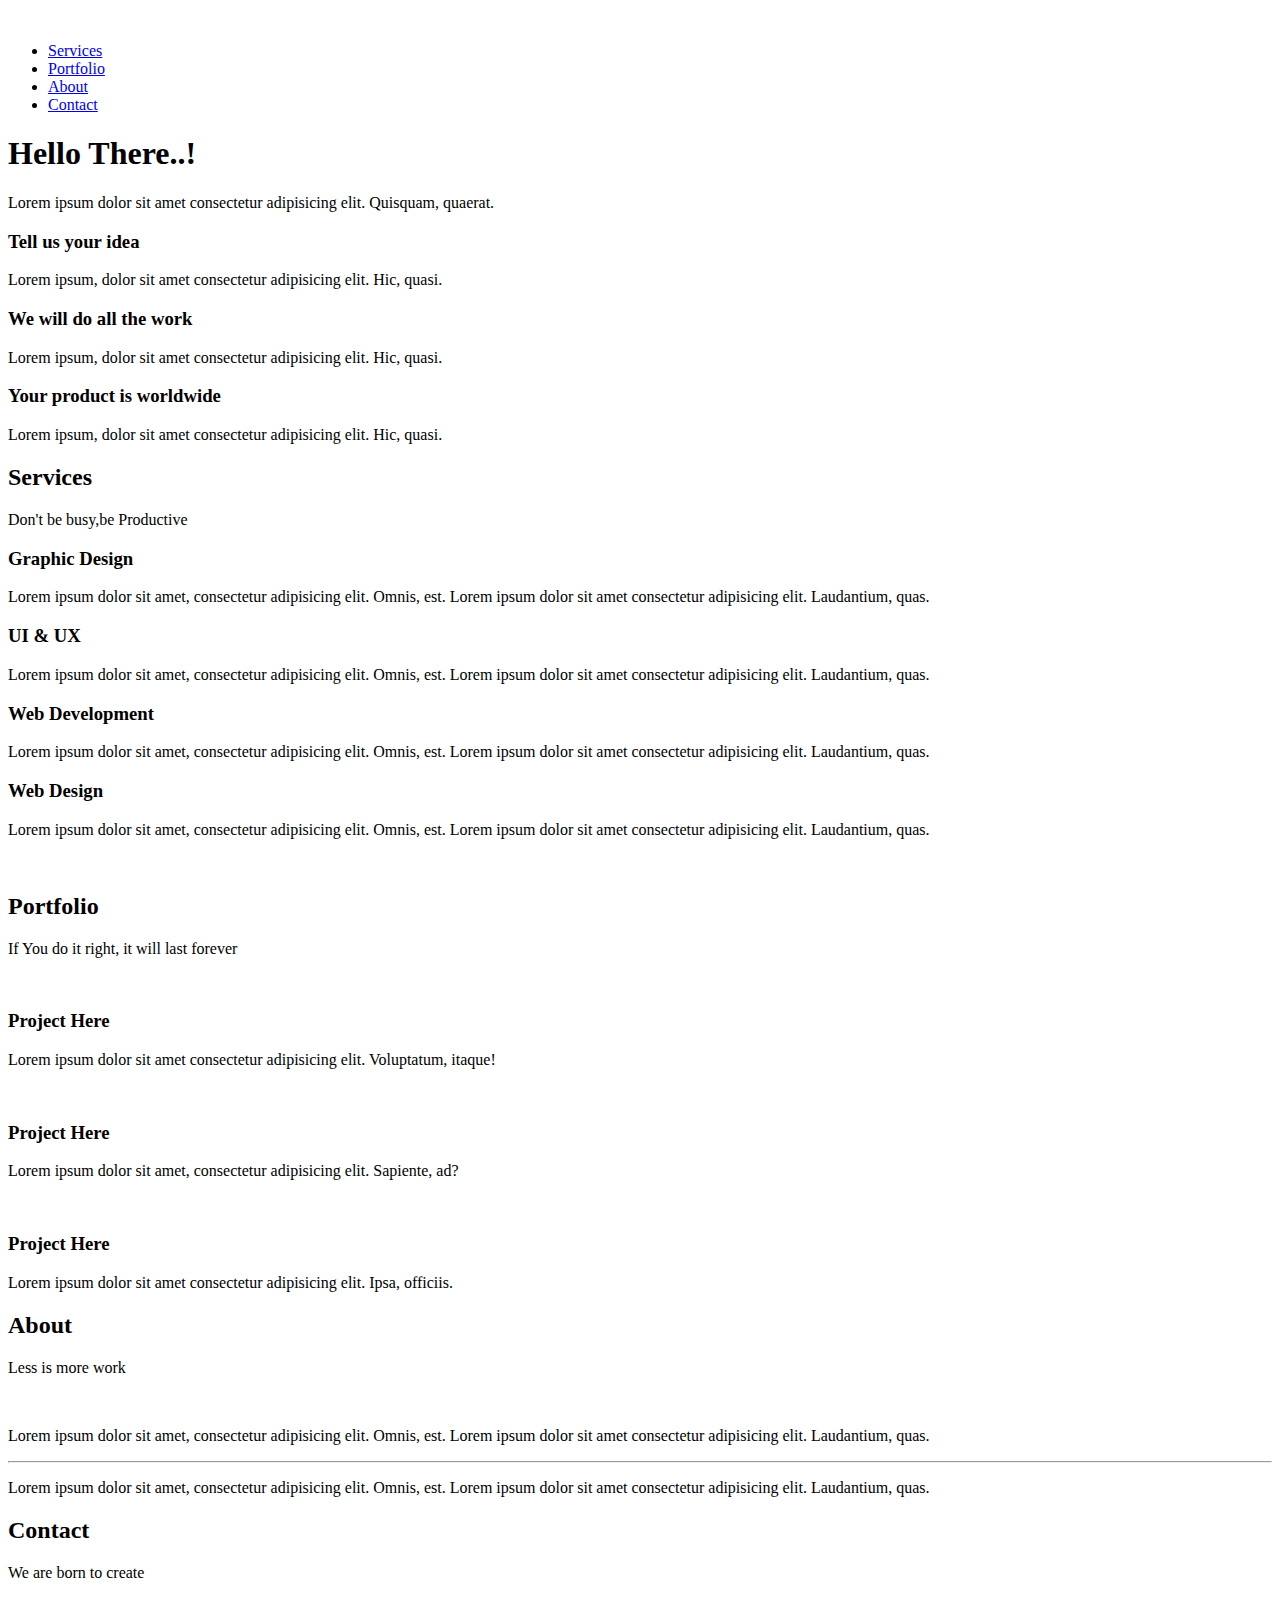
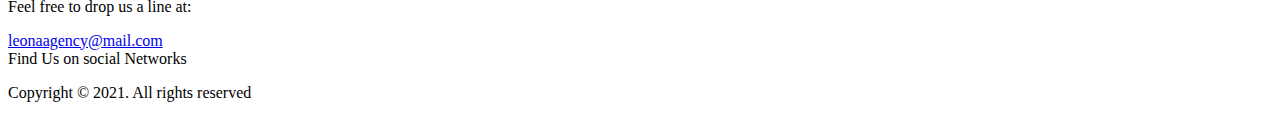
==== index.html @ 0e9b4a44 "Rename temp1.html to index.html" ====
<!DOCTYPE html>
<html lang="en">
<head>
  <meta charset="UTF-8">
  <meta name="viewport" content="width=device-width, initial-scale=1.0">

  <link rel="stylesheet" href="Css/temp1.Css"/> 
  <!-- Render all elements normally -->
  <link rel="stylesheet" href="Css/normalize.css"/> 
  <!-- Font Awesome Library -->
  <link rel="stylesheet" href="Css/all.min.css"/>
  <!-- Google Fonts -->
  <link href="https://fonts.googleapis.com/css2?family=Work+Sans:ital,wght@0,100..900;1,100..900&display=swap" rel="stylesheet">
  
  <title>Leon Template one</title>
</head>
<body>
  <!-- start Header -->
  <div class="header">
    <div class="container">
      <img src="images/logo.png" alt="" class="logo">  
      <div class="links">
        <span class="icon">
          <span></span>
          <span></span>
          <span></span>
        </span>
        <ul>
          <li><a href="#Services">Services</a></li>
          <li><a href="#Portfolio">Portfolio</a></li>
          <li><a href="#About">About</a></li>
          <li><a href="#Contact">Contact</a></li>
        </ul>
      </div>
    </div>
  </div>
  <!-- End Header -->
  <!-- Start Landing -->
    <div class="landing">
      <div class="intro">
        <h1>Hello There..!</h1>
        <p>Lorem ipsum dolor sit amet consectetur adipisicing elit. Quisquam, quaerat.</p>
      </div>
    </div>
  <!-- End Landing -->
  <!-- Start feature -->
    <div class="features">
      <div class="container">
        <div class="feat">
          <i class="fa-solid fa-wand-magic-sparkles"></i>
          <h3>Tell us your idea</h3>
          <p>Lorem ipsum, dolor sit amet consectetur adipisicing elit. Hic, quasi.</p>
        </div>
        <div class="feat">
          <i class="fa-regular fa-gem"></i>
          <h3>We will do all the work</h3>
          <p>Lorem ipsum, dolor sit amet consectetur adipisicing elit. Hic, quasi.</p>
        </div>
        <div class="feat">
          <i class="fa-solid fa-earth-asia"></i>
          <h3>Your product is worldwide</h3>
          <p>Lorem ipsum, dolor sit amet consectetur adipisicing elit. Hic, quasi.</p>
        </div>
      </div>
    </div>
  <!-- End feature -->
  <!-- start Services -->
    <div class="services" id="Services">
      <div class="container">
          <h2 class="special-heading">Services</h2>
          <p>Don't be busy,be Productive</p>
        <div class="services-content">
          <div class="col">
            <!-- Start Service -->
            <div class="srv">
              <i class="fa-solid fa-palette"></i>
              <div class="text">
                <h3>Graphic Design</h3>
                <p>Lorem ipsum dolor sit amet, consectetur adipisicing elit. Omnis, est. Lorem ipsum dolor sit amet consectetur adipisicing elit. Laudantium, quas.</p>
              </div>
            </div>
            <!-- End Service -->
            <!-- Start Service -->
            <div class="srv">
              <i class="fa-solid fa-pen"></i>
              <div class="text">
                <h3>UI & UX</h3>
                <p>Lorem ipsum dolor sit amet, consectetur adipisicing elit. Omnis, est. Lorem ipsum dolor sit amet consectetur adipisicing elit. Laudantium, quas.</p>
              </div>
            </div>
            <!-- End Service -->
          </div>
          <div class="col">
            <!-- Start Service -->
            <div class="srv">
              <i class="fa-solid fa-laptop-code"></i>
              <div class="text">
                <h3>Web Development</h3>
                <p>Lorem ipsum dolor sit amet, consectetur adipisicing elit. Omnis, est. Lorem ipsum dolor sit amet consectetur adipisicing elit. Laudantium, quas.</p>
              </div>
            </div>
            <!-- End Service -->
            <!-- Start Service -->
            <div class="srv">
              <i class="fa-brands fa-web-awesome"></i>
              <div class="text">
                <h3>Web Design</h3>
                <p>Lorem ipsum dolor sit amet, consectetur adipisicing elit. Omnis, est. Lorem ipsum dolor sit amet consectetur adipisicing elit. Laudantium, quas.</p>
              </div>
            </div>
            <!-- End Service -->
          </div>
          <div class="col">
            <div class="image img1">
              <img  src="images/services.jpg" alt="">
            </div>
          </div>
        </div>
      </div>  
    </div>
  <!-- End Services -->
    <!-- Start Portfolio -->
      <div class="portfolio" id="Portfolio">
        <div class="container">
          <h2 class="special-heading">Portfolio</h2>
          <p>If You do it right, it will last forever</p>
          <div class="portfolio-content">
            <div class="card">
              <img src="images/portfolio-1.jpg" alt="">
              <div class="info">
                <h3>Project Here</h3>
                <p>Lorem ipsum dolor sit amet consectetur adipisicing elit. Voluptatum, itaque!</p>
              </div>
            </div>
            <div class="card">
                <img src="images/portfolio-2.jpg" alt="">
                <div class="info">
                  <h3>Project Here</h3>
                  <p>Lorem ipsum dolor sit amet, consectetur adipisicing elit. Sapiente, ad?</p>
                </div>
            </div>
            <div class="card">
              <img src="images/portfolio-3.jpg" alt="">
              <div class="info">
                <h3>Project Here</h3>
                <p>Lorem ipsum dolor sit amet consectetur adipisicing elit. Ipsa, officiis.</p>
              </div>
            </div>
            </div>
          </div>
        </div>
      </div>
    <!-- End Portfolio -->
    <!-- Start About -->
      <div class="about" id="About">
        <div class="container">
          <h2 class="special-heading">About</h2>
          <p>Less is more work</p>
          <div class="about-content">
            <div class="image">
              <img src="images/about.jpg" alt="">
            </div>
            <div class="text">
              <p>Lorem ipsum dolor sit amet, consectetur adipisicing elit. Omnis, est. Lorem ipsum dolor sit amet consectetur adipisicing elit. Laudantium, quas.</p>
              <hr/> <!--horizontal row -->
              <p>Lorem ipsum dolor sit amet, consectetur adipisicing elit. Omnis, est. Lorem ipsum dolor sit amet consectetur adipisicing elit. Laudantium, quas.</p>
            </div>
          </div>
        </div>
      </div>
    <!-- End About -->
    <!-- Start Contact -->
      <div class="contact" id="Contact">
        <div class="container">
          <h2 class="special-heading">Contact</h2>
          <p>We are born to create</p>
          <div class="info">
            <p class="label">Feel free to drop us a line at: </p>
            <a href="mailto:leonaagency@mail.com?subject=contact" class="link">leonaagency@mail.com</a>
            <div class="social">
              Find Us on social Networks
              <i class="fab fa-facebook-f"></i>
              <i class="fab fa-twitter"></i>
              <i class="fab fa-instagram"></i>
            </div>
          </div>
      </div>
    </div>
    <!-- End Contact -->
    <!-- start footer -->
      <div class="footer">
        <div class="container">
          <p>Copyright &copy; 2021. All rights reserved</p>
        </div>
      </div>
    <!-- end footer -->
</body>
</html>
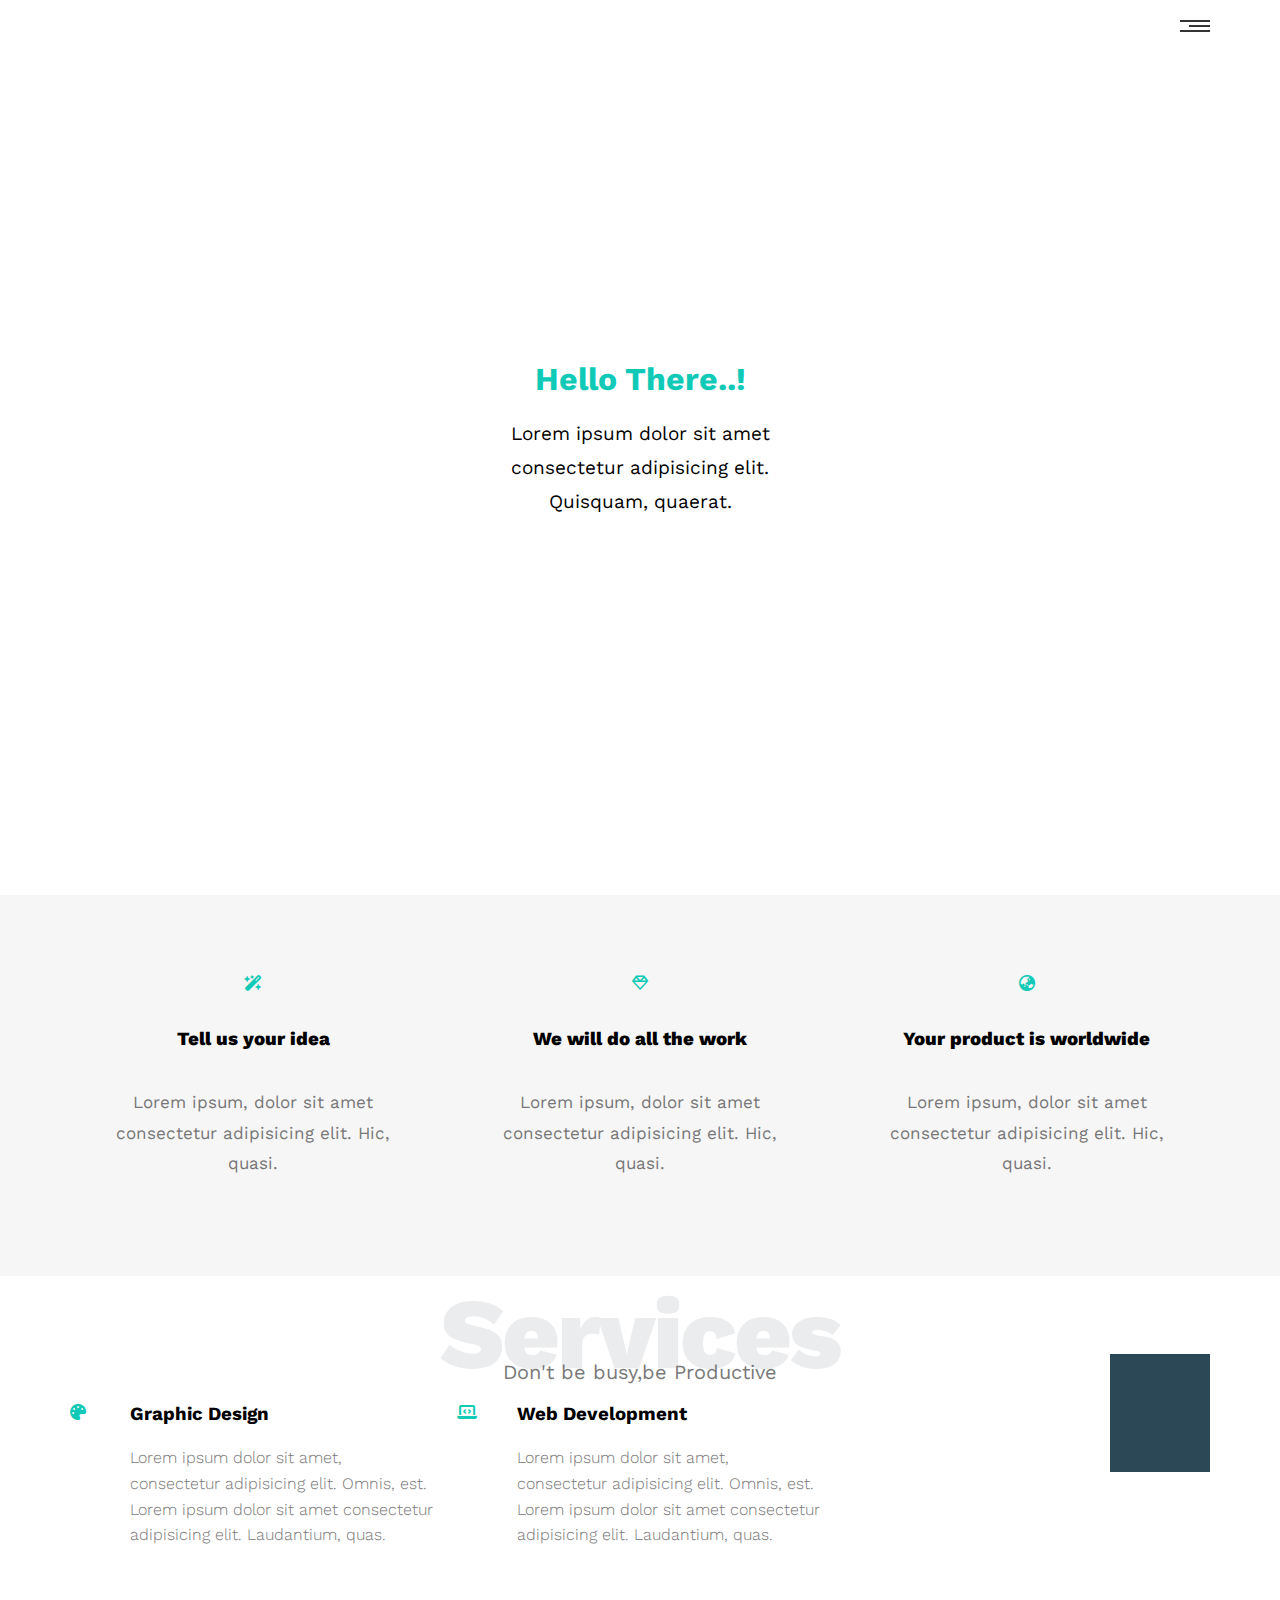
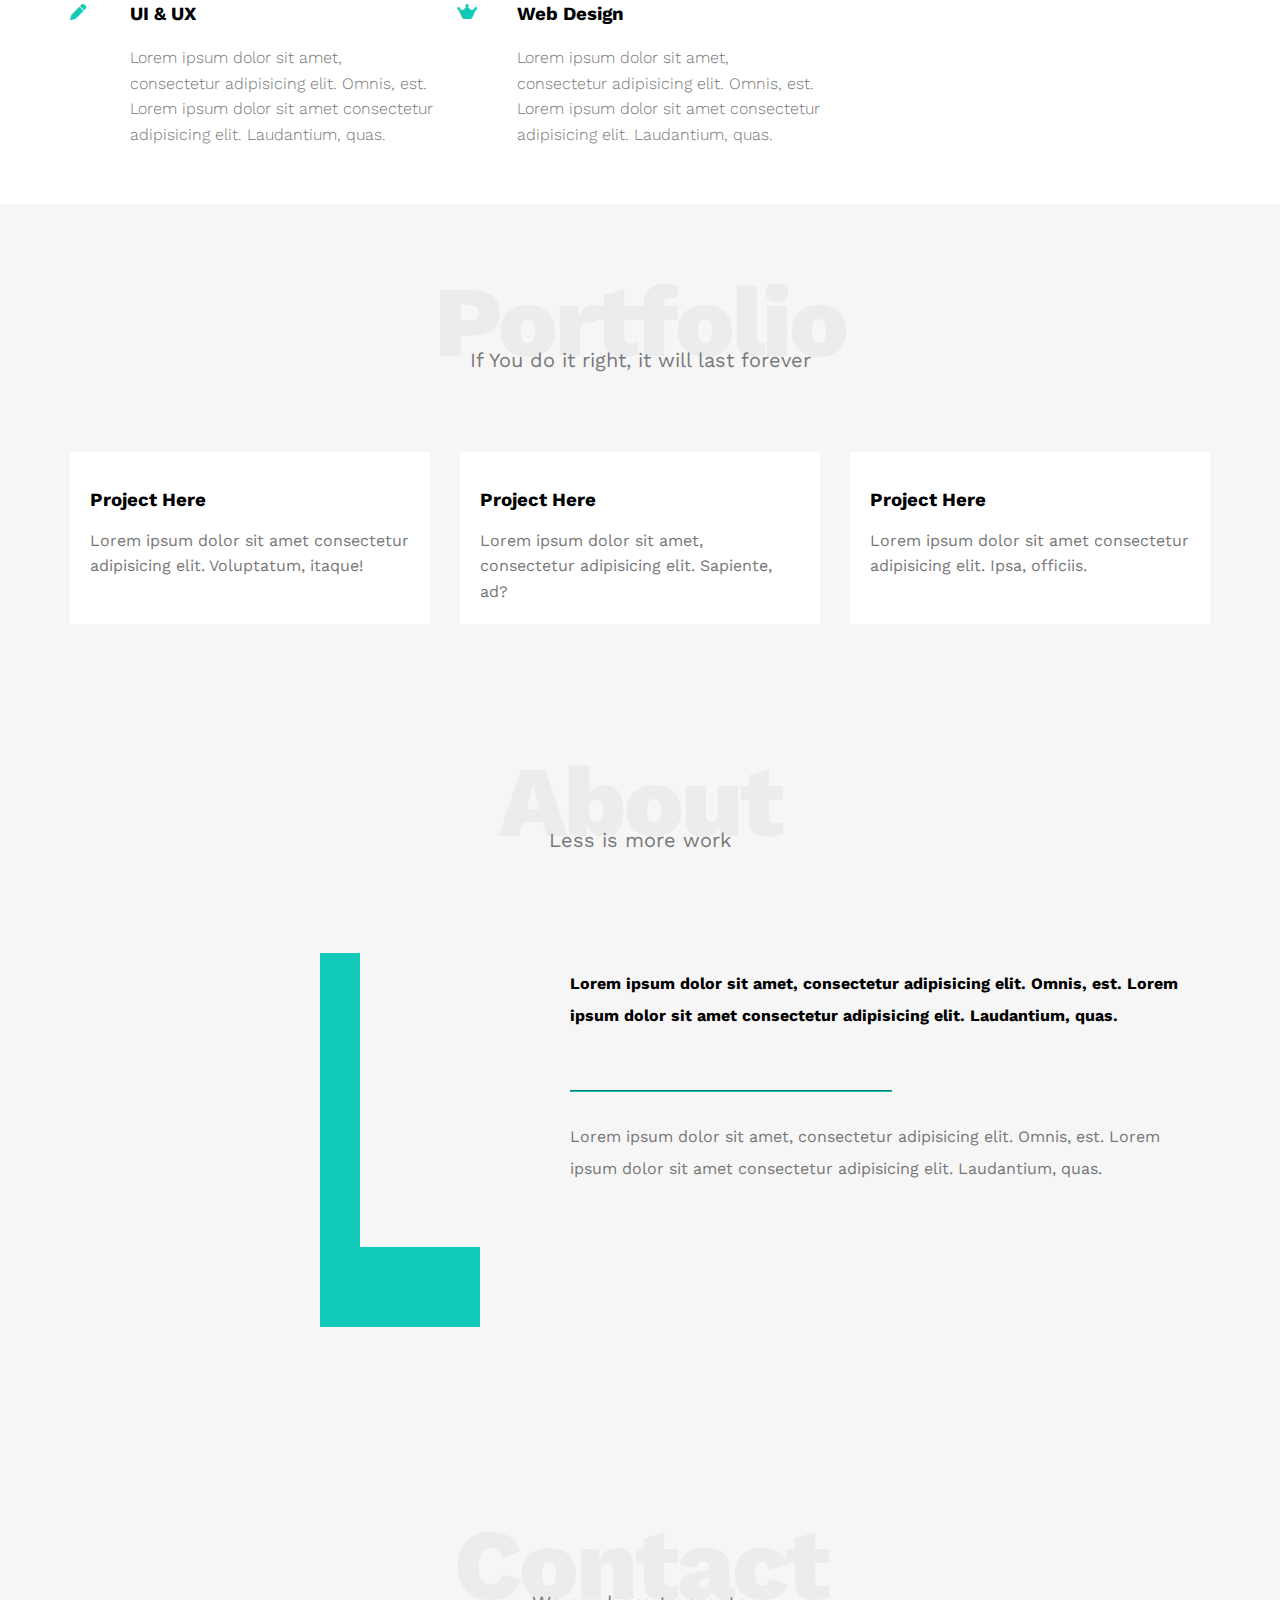
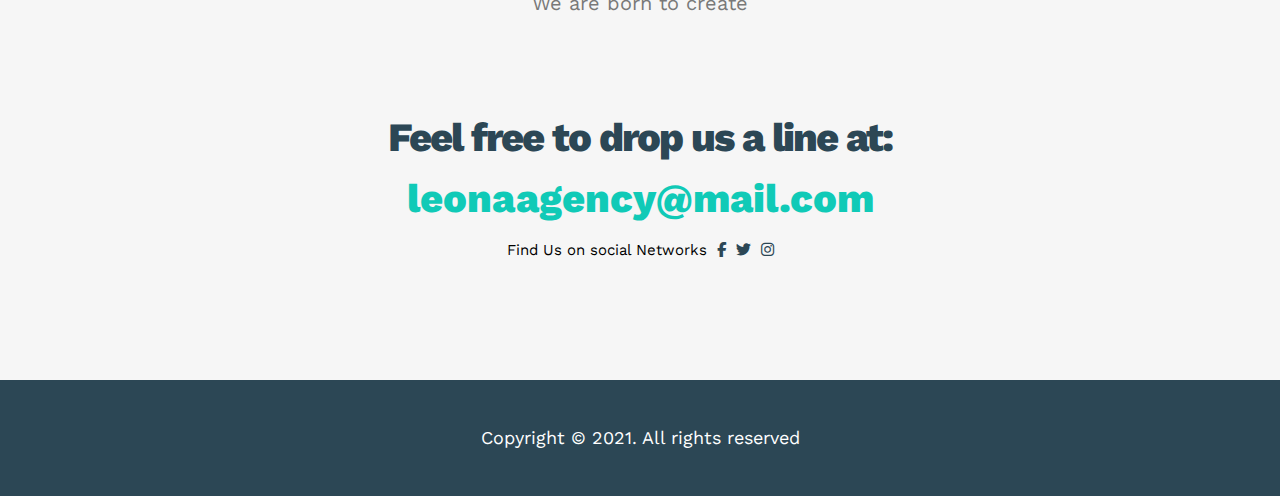
==== commit 0305b8d2: "Update index.html" ====
--- a/index.html
+++ b/index.html
@@ -4,11 +4,11 @@
   <meta charset="UTF-8">
   <meta name="viewport" content="width=device-width, initial-scale=1.0">
 
-  <link rel="stylesheet" href="Css/temp1.Css"/> 
+  <link rel="stylesheet" href="CSS/temp1.Css"/> 
   <!-- Render all elements normally -->
-  <link rel="stylesheet" href="Css/normalize.css"/> 
+  <link rel="stylesheet" href="CSS/normalize.css"/> 
   <!-- Font Awesome Library -->
-  <link rel="stylesheet" href="Css/all.min.css"/>
+  <link rel="stylesheet" href="CSS/all.min.css"/>
   <!-- Google Fonts -->
   <link href="https://fonts.googleapis.com/css2?family=Work+Sans:ital,wght@0,100..900;1,100..900&display=swap" rel="stylesheet">
   
--- a/CSS/temp1.Css
+++ b/CSS/temp1.Css
@@ -0,0 +1,412 @@
+/* Start variables */
+:root{
+  --main-color: #10cab7;
+  --secondary-color:#2c4755;
+}
+/* End variables */
+.special-heading{
+  color:#ebeced;
+  font-size: 100px;
+  font-weight: 800;
+  text-align: center;
+  letter-spacing: -3px;
+  margin: 0;
+}
+.special-heading + p{
+  color: #797979;
+  font-size: 20px;
+  text-align: center;
+  margin: -30px 0 0;
+}
+
+/* Global Rules */
+*{
+  -webkit-box-sizing: border-box;
+  -moz-box-sizing:border-box ;
+  box-sizing: border-box;
+}
+html{
+  scroll-behavior: smooth;
+}
+body{
+  font-family: "Work Sans", sans-serif;
+}
+.container{
+  padding-left:15px ;
+  padding-right:15px ;
+  margin-left: auto;
+  margin-right: auto;
+}
+/* small screens */
+@media(min-width: 768px){
+  .container{
+      width:750px;
+  }
+}
+/* medium screens */
+@media(min-width: 992px){
+  .container{
+      width:970px;
+  }
+}
+/* large screens */
+@media(min-width: 1200px){
+  .container{
+      width:1170px;
+  }
+}
+@media (max-width:1199px) {
+  .img1{
+    display: none;
+  }
+}
+@media (max-width:767px){
+  .special-heading{
+    font-size: 50px;
+  }
+  .special-heading + p{
+    margin-top:20px;
+  }
+  .services .services-content .srv{
+    flex-direction: column;
+    text-align: center;
+  }
+  .portfolio .portfolio-content .card .info{
+    text-align: center;
+  }
+  .contact .info .link,
+  .contact .info .label{
+    font-size: 25px;
+  }
+
+}
+@media(max-width: 991px){
+  .about .about-content{
+      flex-direction: column;
+      text-align: center; 
+  }
+  .about .about-content .image::before ,
+  .about .about-content .image::after{
+    display: none;
+  }
+  .about .about-content .image{
+    margin-top: 0 auto 60px;
+  }
+}
+/*---------------------------*/
+/* Start header */
+.header{
+  padding: 20px;
+}
+.header .container{
+  display: flex;
+  justify-content: space-between;
+  align-items: center;
+}
+.header .logo{
+  width: 50px;
+}
+.header .links{
+  position: relative;
+}
+.header .links .icon{
+  width:30px;
+  display: flex;
+  justify-content: flex-end;
+  flex-wrap: wrap;
+}
+.header .links:hover .icon span:nth-child(2){
+  width: 100%;
+}
+.header .links .icon span{
+  height: 2px;
+  margin-bottom: 3px;
+  background-color: #333;
+}
+.header .links .icon span:first-child{
+  width: 100%;
+}
+.header .links .icon span:nth-child(2){
+  width: 70%;
+  transition:0.3s;
+}
+.header .links .icon span:last-child{
+  width: 100%;
+}
+.header .container ul{
+  list-style: none;
+  margin: 0;
+  padding: 0;
+  right: 0;
+  position: absolute;
+  top: calc(100% + 15px);
+  min-width: 200px;
+  background-color: #eee;
+  display: none;
+  z-index: 1;
+}
+.header .container ul::before{
+  content: " ";
+  border-width: 10px;
+  border-style: solid;
+  border-color: transparent transparent #eee transparent;
+  position: absolute;
+  right:5px;
+  top:-20px;
+}
+.header .links:hover ul{
+  display: block;
+}
+.header .container ul li a{
+  display: block;
+  padding: 10px;
+  text-decoration: none;
+  color: #333;
+  transition: 0.3s;
+}
+.header .container ul li a:hover{
+  padding-left: 25px;
+}
+.header .container ul li:not(:last-child):hover{
+  border-bottom: 1px solid #ddd;
+}
+/* End header */
+/* Start Landing */
+.landing{
+  background-image: url('../Images/landing.jpg');
+  background-size: cover;
+  height: calc(100vh - 60px);
+}
+.landing .intro{
+  position: absolute;
+  left: 50%;
+  top:50%;
+  transform: translate(-50%,-50%);
+  text-align: center;
+  width: 320px;
+  max-width: 100%;
+}
+.landing .intro h1{
+  margin: 0;
+  font-weight: bold;
+  color:var(--main-color);
+
+}
+.landing .intro p{
+  font-size: 19px;
+  line-height: 1.8;
+}
+/* Start Features*/
+.features{
+  padding-top: 60px;
+  padding-bottom: 60px;
+  background-color: #f6f6f6;
+}
+.features .container{
+  display: grid;
+  grid-template-columns: repeat(auto-fill , minmax(300px,1fr));
+  gap:20px;
+}
+.features .feat{
+  padding: 20px;
+  text-align: center;
+}
+.features .feat i{
+color: var(--main-color);
+}
+.features .feat h3{
+  font-weight: 800;
+  margin: 30px 0;
+  line-height: 1.8;
+  }
+.features .feat p{
+  line-height: 1.8;
+  color: #777;
+  font-size: 17px;
+}
+/*End features */
+/*Start Services */
+.services .services-content{
+  display: grid;
+  grid-template-columns: repeat(auto-fill , minmax(300px,1fr));
+  gap:20px;
+  margin-top: 20px;
+}
+.services .services-content .srv{
+  display: flex;
+  margin-bottom: 40px;
+}
+.services .services-content .srv i{
+  color: var(--main-color);
+  flex-basis: 60px;
+}
+.services .services-content .srv .text{
+  flex: 1;
+}
+.services .services-content .srv h3{
+  margin: 0 0 20px;
+
+}
+.services .services-content .srv p{
+  color: #777;
+  font-weight: 300;
+  line-height: 1.6;
+}
+.services .services-content .image img{
+  width: 260px;
+}
+.services .services-content .image{
+  text-align: center;
+  position: relative;
+}
+.services .services-content .image::before{
+  content:" ";
+  position: absolute;
+  background-color: var(--secondary-color);
+  width: 100px;
+  height: calc(100% + 100px);
+  top: -50px;
+  right: 0;
+  z-index: -1;
+}
+/*End Services */
+/*Start Portfolio*/
+.portfolio{
+  padding-top: 60px;
+  padding-bottom: 60px;
+  background-color: #f6f6f6;
+}
+.portfolio .portfolio-content{
+  display: grid;
+  grid-template-columns: repeat(auto-fill , minmax(300px,1fr));
+  gap:30px;
+  margin-top: 80px;
+}
+.portfolio .portfolio-content .card{
+  background-color: white;
+}
+.portfolio .portfolio-content .card img{
+  max-width: 100%;
+}
+.portfolio .portfolio-content .card .info{
+  padding: 20px;
+}
+.portfolio .portfolio-content .card .info h3{
+  margin: 0;
+}
+.portfolio .portfolio-content .card .info p{
+  color: #777;
+  line-height: 1.6;
+  margin-bottom: 0;
+}
+/*End Portfolio */
+/*Start About*/
+.about{
+  padding-top: 60px;
+  padding-bottom: 120px;
+  background-color: #f6f6f6;
+}
+.about .about-content{
+  margin-top: 100px;
+  display: flex;
+  justify-content: space-between;
+  flex-wrap: wrap;
+}
+.about .about-content .image{
+  position: relative;
+  width: 250px; /*photo size*/
+  height: 375px; /*photo size*/
+
+}
+.about .about-content .image img{
+  max-width: 100%;
+}
+.about .about-content .image::before{
+  content: " ";
+  position: absolute;
+  width: 100px;
+  height: calc(100% +80px);
+  top: -40px;
+  left: -20px;
+  z-index: -1;
+  background-color: #ebeced;
+}
+.about .about-content .image::after{
+  content: " ";
+  position: absolute;
+  width: 120px;
+  height:294px;
+  border-left: 40px solid var(--main-color);
+  border-bottom: 80px solid var(--main-color);
+  right: -160px;
+  top: 1px;
+  z-index: 1;
+}
+.about .about-content .text{
+  flex-basis: calc(100% - 500px);
+
+}
+.about .about-content .text p:first-of-type{
+  font-weight: bold;
+  line-height: 2;
+  margin-bottom: 50px;
+}
+.about .about-content .text hr{
+  width: 50%;
+  display: inline-block;
+  border-color: var(--main-color);
+}
+.about .about-content .text p:last-of-type{
+  line-height: 2;
+  color: #777;
+}
+/*End About*/
+/* Start Contact */
+.contact{
+  padding-top: 60px;
+  padding-bottom: 60px;
+  background-color: #f6f6f6;
+}
+.contact .info{
+  padding-top: 60px;
+  padding-bottom: 60px;
+  text-align: center;
+}
+.contact .info .label{
+  font-weight: 800;
+  font-size: 40px;
+  color: var(--secondary-color);
+  letter-spacing: -2px;
+  margin-bottom: 15px;
+}
+.contact .info .link{
+  display: block;
+  font-weight: 800;
+  font-size: 40px;
+  color: var(--main-color);
+  text-decoration: none;
+}
+.contact .info .social{
+  display: flex;
+  justify-content: center;
+  font-size: 15px;
+  margin-top:20px;
+}
+.contact .info .social i{
+  margin-left: 10px;
+  color: var(--secondary-color);
+}
+/* End Contact */
+/* Start footer */
+.footer{
+  background-color: var(--secondary-color);
+  color: white;
+  padding: 30px 10px;
+  text-align: center;
+  font-size: 18px;
+}
+.footer span{
+  font-weight: bold;
+  color:var(--main-color);
+}
+/* End footer */--- a/CSS/all.min.css
+++ b/CSS/all.min.css
@@ -0,0 +1,9 @@
+/*!
+ * Font Awesome Free 6.5.2 by @fontawesome - https://fontawesome.com
+ * License - https://fontawesome.com/license/free (Icons: CC BY 4.0, Fonts: SIL OFL 1.1, Code: MIT License)
+ * Copyright 2024 Fonticons, Inc.
+ */
+.fa{font-family:var(--fa-style-family,"Font Awesome 6 Free");font-weight:var(--fa-style,900)}.fa,.fa-brands,.fa-classic,.fa-regular,.fa-sharp,.fa-solid,.fab,.far,.fas{-moz-osx-font-smoothing:grayscale;-webkit-font-smoothing:antialiased;display:var(--fa-display,inline-block);font-style:normal;font-variant:normal;line-height:1;text-rendering:auto}.fa-classic,.fa-regular,.fa-solid,.far,.fas{font-family:"Font Awesome 6 Free"}.fa-brands,.fab{font-family:"Font Awesome 6 Brands"}.fa-1x{font-size:1em}.fa-2x{font-size:2em}.fa-3x{font-size:3em}.fa-4x{font-size:4em}.fa-5x{font-size:5em}.fa-6x{font-size:6em}.fa-7x{font-size:7em}.fa-8x{font-size:8em}.fa-9x{font-size:9em}.fa-10x{font-size:10em}.fa-2xs{font-size:.625em;line-height:.1em;vertical-align:.225em}.fa-xs{font-size:.75em;line-height:.08333em;vertical-align:.125em}.fa-sm{font-size:.875em;line-height:.07143em;vertical-align:.05357em}.fa-lg{font-size:1.25em;line-height:.05em;vertical-align:-.075em}.fa-xl{font-size:1.5em;line-height:.04167em;vertical-align:-.125em}.fa-2xl{font-size:2em;line-height:.03125em;vertical-align:-.1875em}.fa-fw{text-align:center;width:1.25em}.fa-ul{list-style-type:none;margin-left:var(--fa-li-margin,2.5em);padding-left:0}.fa-ul>li{position:relative}.fa-li{left:calc(var(--fa-li-width, 2em)*-1);position:absolute;text-align:center;width:var(--fa-li-width,2em);line-height:inherit}.fa-border{border-radius:var(--fa-border-radius,.1em);border:var(--fa-border-width,.08em) var(--fa-border-style,solid) var(--fa-border-color,#eee);padding:var(--fa-border-padding,.2em .25em .15em)}.fa-pull-left{float:left;margin-right:var(--fa-pull-margin,.3em)}.fa-pull-right{float:right;margin-left:var(--fa-pull-margin,.3em)}.fa-beat{-webkit-animation-name:fa-beat;animation-name:fa-beat;-webkit-animation-delay:var(--fa-animation-delay,0s);animation-delay:var(--fa-animation-delay,0s);-webkit-animation-direction:var(--fa-animation-direction,normal);animation-direction:var(--fa-animation-direction,normal);-webkit-animation-duration:var(--fa-animation-duration,1s);animation-duration:var(--fa-animation-duration,1s);-webkit-animation-iteration-count:var(--fa-animation-iteration-count,infinite);animation-iteration-count:var(--fa-animation-iteration-count,infinite);-webkit-animation-timing-function:var(--fa-animation-timing,ease-in-out);animation-timing-function:var(--fa-animation-timing,ease-in-out)}.fa-bounce{-webkit-animation-name:fa-bounce;animation-name:fa-bounce;-webkit-animation-delay:var(--fa-animation-delay,0s);animation-delay:var(--fa-animation-delay,0s);-webkit-animation-direction:var(--fa-animation-direction,normal);animation-direction:var(--fa-animation-direction,normal);-webkit-animation-duration:var(--fa-animation-duration,1s);animation-duration:var(--fa-animation-duration,1s);-webkit-animation-iteration-count:var(--fa-animation-iteration-count,infinite);animation-iteration-count:var(--fa-animation-iteration-count,infinite);-webkit-animation-timing-function:var(--fa-animation-timing,cubic-bezier(.28,.84,.42,1));animation-timing-function:var(--fa-animation-timing,cubic-bezier(.28,.84,.42,1))}.fa-fade{-webkit-animation-name:fa-fade;animation-name:fa-fade;-webkit-animation-iteration-count:var(--fa-animation-iteration-count,infinite);animation-iteration-count:var(--fa-animation-iteration-count,infinite);-webkit-animation-timing-function:var(--fa-animation-timing,cubic-bezier(.4,0,.6,1));animation-timing-function:var(--fa-animation-timing,cubic-bezier(.4,0,.6,1))}.fa-beat-fade,.fa-fade{-webkit-animation-delay:var(--fa-animation-delay,0s);animation-delay:var(--fa-animation-delay,0s);-webkit-animation-direction:var(--fa-animation-direction,normal);animation-direction:var(--fa-animation-direction,normal);-webkit-animation-duration:var(--fa-animation-duration,1s);animation-duration:var(--fa-animation-duration,1s)}.fa-beat-fade{-webkit-animation-name:fa-beat-fade;animation-name:fa-beat-fade;-webkit-animation-iteration-count:var(--fa-animation-iteration-count,infinite);animation-iteration-count:var(--fa-animation-iteration-count,infinite);-webkit-animation-timing-function:var(--fa-animation-timing,cubic-bezier(.4,0,.6,1));animation-timing-function:var(--fa-animation-timing,cubic-bezier(.4,0,.6,1))}.fa-flip{-webkit-animation-name:fa-flip;animation-name:fa-flip;-webkit-animation-delay:var(--fa-animation-delay,0s);animation-delay:var(--fa-animation-delay,0s);-webkit-animation-direction:var(--fa-animation-direction,normal);animation-direction:var(--fa-animation-direction,normal);-webkit-animation-duration:var(--fa-animation-duration,1s);animation-duration:var(--fa-animation-duration,1s);-webkit-animation-iteration-count:var(--fa-animation-iteration-count,infinite);animation-iteration-count:var(--fa-animation-iteration-count,infinite);-webkit-animation-timing-function:var(--fa-animation-timing,ease-in-out);animation-timing-function:var(--fa-animation-timing,ease-in-out)}.fa-shake{-webkit-animation-name:fa-shake;animation-name:fa-shake;-webkit-animation-duration:var(--fa-animation-duration,1s);animation-duration:var(--fa-animation-duration,1s);-webkit-animation-iteration-count:var(--fa-animation-iteration-count,infinite);animation-iteration-count:var(--fa-animation-iteration-count,infinite);-webkit-animation-timing-function:var(--fa-animation-timing,linear);animation-timing-function:var(--fa-animation-timing,linear)}.fa-shake,.fa-spin{-webkit-animation-delay:var(--fa-animation-delay,0s);animation-delay:var(--fa-animation-delay,0s);-webkit-animation-direction:var(--fa-animation-direction,normal);animation-direction:var(--fa-animation-direction,normal)}.fa-spin{-webkit-animation-name:fa-spin;animation-name:fa-spin;-webkit-animation-duration:var(--fa-animation-duration,2s);animation-duration:var(--fa-animation-duration,2s);-webkit-animation-iteration-count:var(--fa-animation-iteration-count,infinite);animation-iteration-count:var(--fa-animation-iteration-count,infinite);-webkit-animation-timing-function:var(--fa-animation-timing,linear);animation-timing-function:var(--fa-animation-timing,linear)}.fa-spin-reverse{--fa-animation-direction:reverse}.fa-pulse,.fa-spin-pulse{-webkit-animation-name:fa-spin;animation-name:fa-spin;-webkit-animation-direction:var(--fa-animation-direction,normal);animation-direction:var(--fa-animation-direction,normal);-webkit-animation-duration:var(--fa-animation-duration,1s);animation-duration:var(--fa-animation-duration,1s);-webkit-animation-iteration-count:var(--fa-animation-iteration-count,infinite);animation-iteration-count:var(--fa-animation-iteration-count,infinite);-webkit-animation-timing-function:var(--fa-animation-timing,steps(8));animation-timing-function:var(--fa-animation-timing,steps(8))}@media (prefers-reduced-motion:reduce){.fa-beat,.fa-beat-fade,.fa-bounce,.fa-fade,.fa-flip,.fa-pulse,.fa-shake,.fa-spin,.fa-spin-pulse{-webkit-animation-delay:-1ms;animation-delay:-1ms;-webkit-animation-duration:1ms;animation-duration:1ms;-webkit-animation-iteration-count:1;animation-iteration-count:1;-webkit-transition-delay:0s;transition-delay:0s;-webkit-transition-duration:0s;transition-duration:0s}}@-webkit-keyframes fa-beat{0%,90%{-webkit-transform:scale(1);transform:scale(1)}45%{-webkit-transform:scale(var(--fa-beat-scale,1.25));transform:scale(var(--fa-beat-scale,1.25))}}@keyframes fa-beat{0%,90%{-webkit-transform:scale(1);transform:scale(1)}45%{-webkit-transform:scale(var(--fa-beat-scale,1.25));transform:scale(var(--fa-beat-scale,1.25))}}@-webkit-keyframes fa-bounce{0%{-webkit-transform:scale(1) translateY(0);transform:scale(1) translateY(0)}10%{-webkit-transform:scale(var(--fa-bounce-start-scale-x,1.1),var(--fa-bounce-start-scale-y,.9)) translateY(0);transform:scale(var(--fa-bounce-start-scale-x,1.1),var(--fa-bounce-start-scale-y,.9)) translateY(0)}30%{-webkit-transform:scale(var(--fa-bounce-jump-scale-x,.9),var(--fa-bounce-jump-scale-y,1.1)) translateY(var(--fa-bounce-height,-.5em));transform:scale(var(--fa-bounce-jump-scale-x,.9),var(--fa-bounce-jump-scale-y,1.1)) translateY(var(--fa-bounce-height,-.5em))}50%{-webkit-transform:scale(var(--fa-bounce-land-scale-x,1.05),var(--fa-bounce-land-scale-y,.95)) translateY(0);transform:scale(var(--fa-bounce-land-scale-x,1.05),var(--fa-bounce-land-scale-y,.95)) translateY(0)}57%{-webkit-transform:scale(1) translateY(var(--fa-bounce-rebound,-.125em));transform:scale(1) translateY(var(--fa-bounce-rebound,-.125em))}64%{-webkit-transform:scale(1) translateY(0);transform:scale(1) translateY(0)}to{-webkit-transform:scale(1) translateY(0);transform:scale(1) translateY(0)}}@keyframes fa-bounce{0%{-webkit-transform:scale(1) translateY(0);transform:scale(1) translateY(0)}10%{-webkit-transform:scale(var(--fa-bounce-start-scale-x,1.1),var(--fa-bounce-start-scale-y,.9)) translateY(0);transform:scale(var(--fa-bounce-start-scale-x,1.1),var(--fa-bounce-start-scale-y,.9)) translateY(0)}30%{-webkit-transform:scale(var(--fa-bounce-jump-scale-x,.9),var(--fa-bounce-jump-scale-y,1.1)) translateY(var(--fa-bounce-height,-.5em));transform:scale(var(--fa-bounce-jump-scale-x,.9),var(--fa-bounce-jump-scale-y,1.1)) translateY(var(--fa-bounce-height,-.5em))}50%{-webkit-transform:scale(var(--fa-bounce-land-scale-x,1.05),var(--fa-bounce-land-scale-y,.95)) translateY(0);transform:scale(var(--fa-bounce-land-scale-x,1.05),var(--fa-bounce-land-scale-y,.95)) translateY(0)}57%{-webkit-transform:scale(1) translateY(var(--fa-bounce-rebound,-.125em));transform:scale(1) translateY(var(--fa-bounce-rebound,-.125em))}64%{-webkit-transform:scale(1) translateY(0);transform:scale(1) translateY(0)}to{-webkit-transform:scale(1) translateY(0);transform:scale(1) translateY(0)}}@-webkit-keyframes fa-fade{50%{opacity:var(--fa-fade-opacity,.4)}}@keyframes fa-fade{50%{opacity:var(--fa-fade-opacity,.4)}}@-webkit-keyframes fa-beat-fade{0%,to{opacity:var(--fa-beat-fade-opacity,.4);-webkit-transform:scale(1);transform:scale(1)}50%{opacity:1;-webkit-transform:scale(var(--fa-beat-fade-scale,1.125));transform:scale(var(--fa-beat-fade-scale,1.125))}}@keyframes fa-beat-fade{0%,to{opacity:var(--fa-beat-fade-opacity,.4);-webkit-transform:scale(1);transform:scale(1)}50%{opacity:1;-webkit-transform:scale(var(--fa-beat-fade-scale,1.125));transform:scale(var(--fa-beat-fade-scale,1.125))}}@-webkit-keyframes fa-flip{50%{-webkit-transform:rotate3d(var(--fa-flip-x,0),var(--fa-flip-y,1),var(--fa-flip-z,0),var(--fa-flip-angle,-180deg));transform:rotate3d(var(--fa-flip-x,0),var(--fa-flip-y,1),var(--fa-flip-z,0),var(--fa-flip-angle,-180deg))}}@keyframes fa-flip{50%{-webkit-transform:rotate3d(var(--fa-flip-x,0),var(--fa-flip-y,1),var(--fa-flip-z,0),var(--fa-flip-angle,-180deg));transform:rotate3d(var(--fa-flip-x,0),var(--fa-flip-y,1),var(--fa-flip-z,0),var(--fa-flip-angle,-180deg))}}@-webkit-keyframes fa-shake{0%{-webkit-transform:rotate(-15deg);transform:rotate(-15deg)}4%{-webkit-transform:rotate(15deg);transform:rotate(15deg)}8%,24%{-webkit-transform:rotate(-18deg);transform:rotate(-18deg)}12%,28%{-webkit-transform:rotate(18deg);transform:rotate(18deg)}16%{-webkit-transform:rotate(-22deg);transform:rotate(-22deg)}20%{-webkit-transform:rotate(22deg);transform:rotate(22deg)}32%{-webkit-transform:rotate(-12deg);transform:rotate(-12deg)}36%{-webkit-transform:rotate(12deg);transform:rotate(12deg)}40%,to{-webkit-transform:rotate(0deg);transform:rotate(0deg)}}@keyframes fa-shake{0%{-webkit-transform:rotate(-15deg);transform:rotate(-15deg)}4%{-webkit-transform:rotate(15deg);transform:rotate(15deg)}8%,24%{-webkit-transform:rotate(-18deg);transform:rotate(-18deg)}12%,28%{-webkit-transform:rotate(18deg);transform:rotate(18deg)}16%{-webkit-transform:rotate(-22deg);transform:rotate(-22deg)}20%{-webkit-transform:rotate(22deg);transform:rotate(22deg)}32%{-webkit-transform:rotate(-12deg);transform:rotate(-12deg)}36%{-webkit-transform:rotate(12deg);transform:rotate(12deg)}40%,to{-webkit-transform:rotate(0deg);transform:rotate(0deg)}}@-webkit-keyframes fa-spin{0%{-webkit-transform:rotate(0deg);transform:rotate(0deg)}to{-webkit-transform:rotate(1turn);transform:rotate(1turn)}}@keyframes fa-spin{0%{-webkit-transform:rotate(0deg);transform:rotate(0deg)}to{-webkit-transform:rotate(1turn);transform:rotate(1turn)}}.fa-rotate-90{-webkit-transform:rotate(90deg);transform:rotate(90deg)}.fa-rotate-180{-webkit-transform:rotate(180deg);transform:rotate(180deg)}.fa-rotate-270{-webkit-transform:rotate(270deg);transform:rotate(270deg)}.fa-flip-horizontal{-webkit-transform:scaleX(-1);transform:scaleX(-1)}.fa-flip-vertical{-webkit-transform:scaleY(-1);transform:scaleY(-1)}.fa-flip-both,.fa-flip-horizontal.fa-flip-vertical{-webkit-transform:scale(-1);transform:scale(-1)}.fa-rotate-by{-webkit-transform:rotate(var(--fa-rotate-angle,0));transform:rotate(var(--fa-rotate-angle,0))}.fa-stack{display:inline-block;height:2em;line-height:2em;position:relative;vertical-align:middle;width:2.5em}.fa-stack-1x,.fa-stack-2x{left:0;position:absolute;text-align:center;width:100%;z-index:var(--fa-stack-z-index,auto)}.fa-stack-1x{line-height:inherit}.fa-stack-2x{font-size:2em}.fa-inverse{color:var(--fa-inverse,#fff)}
+
+.fa-0:before{content:"\30"}.fa-1:before{content:"\31"}.fa-2:before{content:"\32"}.fa-3:before{content:"\33"}.fa-4:before{content:"\34"}.fa-5:before{content:"\35"}.fa-6:before{content:"\36"}.fa-7:before{content:"\37"}.fa-8:before{content:"\38"}.fa-9:before{content:"\39"}.fa-fill-drip:before{content:"\f576"}.fa-arrows-to-circle:before{content:"\e4bd"}.fa-chevron-circle-right:before,.fa-circle-chevron-right:before{content:"\f138"}.fa-at:before{content:"\40"}.fa-trash-alt:before,.fa-trash-can:before{content:"\f2ed"}.fa-text-height:before{content:"\f034"}.fa-user-times:before,.fa-user-xmark:before{content:"\f235"}.fa-stethoscope:before{content:"\f0f1"}.fa-comment-alt:before,.fa-message:before{content:"\f27a"}.fa-info:before{content:"\f129"}.fa-compress-alt:before,.fa-down-left-and-up-right-to-center:before{content:"\f422"}.fa-explosion:before{content:"\e4e9"}.fa-file-alt:before,.fa-file-lines:before,.fa-file-text:before{content:"\f15c"}.fa-wave-square:before{content:"\f83e"}.fa-ring:before{content:"\f70b"}.fa-building-un:before{content:"\e4d9"}.fa-dice-three:before{content:"\f527"}.fa-calendar-alt:before,.fa-calendar-days:before{content:"\f073"}.fa-anchor-circle-check:before{content:"\e4aa"}.fa-building-circle-arrow-right:before{content:"\e4d1"}.fa-volleyball-ball:before,.fa-volleyball:before{content:"\f45f"}.fa-arrows-up-to-line:before{content:"\e4c2"}.fa-sort-desc:before,.fa-sort-down:before{content:"\f0dd"}.fa-circle-minus:before,.fa-minus-circle:before{content:"\f056"}.fa-door-open:before{content:"\f52b"}.fa-right-from-bracket:before,.fa-sign-out-alt:before{content:"\f2f5"}.fa-atom:before{content:"\f5d2"}.fa-soap:before{content:"\e06e"}.fa-heart-music-camera-bolt:before,.fa-icons:before{content:"\f86d"}.fa-microphone-alt-slash:before,.fa-microphone-lines-slash:before{content:"\f539"}.fa-bridge-circle-check:before{content:"\e4c9"}.fa-pump-medical:before{content:"\e06a"}.fa-fingerprint:before{content:"\f577"}.fa-hand-point-right:before{content:"\f0a4"}.fa-magnifying-glass-location:before,.fa-search-location:before{content:"\f689"}.fa-forward-step:before,.fa-step-forward:before{content:"\f051"}.fa-face-smile-beam:before,.fa-smile-beam:before{content:"\f5b8"}.fa-flag-checkered:before{content:"\f11e"}.fa-football-ball:before,.fa-football:before{content:"\f44e"}.fa-school-circle-exclamation:before{content:"\e56c"}.fa-crop:before{content:"\f125"}.fa-angle-double-down:before,.fa-angles-down:before{content:"\f103"}.fa-users-rectangle:before{content:"\e594"}.fa-people-roof:before{content:"\e537"}.fa-people-line:before{content:"\e534"}.fa-beer-mug-empty:before,.fa-beer:before{content:"\f0fc"}.fa-diagram-predecessor:before{content:"\e477"}.fa-arrow-up-long:before,.fa-long-arrow-up:before{content:"\f176"}.fa-burn:before,.fa-fire-flame-simple:before{content:"\f46a"}.fa-male:before,.fa-person:before{content:"\f183"}.fa-laptop:before{content:"\f109"}.fa-file-csv:before{content:"\f6dd"}.fa-menorah:before{content:"\f676"}.fa-truck-plane:before{content:"\e58f"}.fa-record-vinyl:before{content:"\f8d9"}.fa-face-grin-stars:before,.fa-grin-stars:before{content:"\f587"}.fa-bong:before{content:"\f55c"}.fa-pastafarianism:before,.fa-spaghetti-monster-flying:before{content:"\f67b"}.fa-arrow-down-up-across-line:before{content:"\e4af"}.fa-spoon:before,.fa-utensil-spoon:before{content:"\f2e5"}.fa-jar-wheat:before{content:"\e517"}.fa-envelopes-bulk:before,.fa-mail-bulk:before{content:"\f674"}.fa-file-circle-exclamation:before{content:"\e4eb"}.fa-circle-h:before,.fa-hospital-symbol:before{content:"\f47e"}.fa-pager:before{content:"\f815"}.fa-address-book:before,.fa-contact-book:before{content:"\f2b9"}.fa-strikethrough:before{content:"\f0cc"}.fa-k:before{content:"\4b"}.fa-landmark-flag:before{content:"\e51c"}.fa-pencil-alt:before,.fa-pencil:before{content:"\f303"}.fa-backward:before{content:"\f04a"}.fa-caret-right:before{content:"\f0da"}.fa-comments:before{content:"\f086"}.fa-file-clipboard:before,.fa-paste:before{content:"\f0ea"}.fa-code-pull-request:before{content:"\e13c"}.fa-clipboard-list:before{content:"\f46d"}.fa-truck-loading:before,.fa-truck-ramp-box:before{content:"\f4de"}.fa-user-check:before{content:"\f4fc"}.fa-vial-virus:before{content:"\e597"}.fa-sheet-plastic:before{content:"\e571"}.fa-blog:before{content:"\f781"}.fa-user-ninja:before{content:"\f504"}.fa-person-arrow-up-from-line:before{content:"\e539"}.fa-scroll-torah:before,.fa-torah:before{content:"\f6a0"}.fa-broom-ball:before,.fa-quidditch-broom-ball:before,.fa-quidditch:before{content:"\f458"}.fa-toggle-off:before{content:"\f204"}.fa-archive:before,.fa-box-archive:before{content:"\f187"}.fa-person-drowning:before{content:"\e545"}.fa-arrow-down-9-1:before,.fa-sort-numeric-desc:before,.fa-sort-numeric-down-alt:before{content:"\f886"}.fa-face-grin-tongue-squint:before,.fa-grin-tongue-squint:before{content:"\f58a"}.fa-spray-can:before{content:"\f5bd"}.fa-truck-monster:before{content:"\f63b"}.fa-w:before{content:"\57"}.fa-earth-africa:before,.fa-globe-africa:before{content:"\f57c"}.fa-rainbow:before{content:"\f75b"}.fa-circle-notch:before{content:"\f1ce"}.fa-tablet-alt:before,.fa-tablet-screen-button:before{content:"\f3fa"}.fa-paw:before{content:"\f1b0"}.fa-cloud:before{content:"\f0c2"}.fa-trowel-bricks:before{content:"\e58a"}.fa-face-flushed:before,.fa-flushed:before{content:"\f579"}.fa-hospital-user:before{content:"\f80d"}.fa-tent-arrow-left-right:before{content:"\e57f"}.fa-gavel:before,.fa-legal:before{content:"\f0e3"}.fa-binoculars:before{content:"\f1e5"}.fa-microphone-slash:before{content:"\f131"}.fa-box-tissue:before{content:"\e05b"}.fa-motorcycle:before{content:"\f21c"}.fa-bell-concierge:before,.fa-concierge-bell:before{content:"\f562"}.fa-pen-ruler:before,.fa-pencil-ruler:before{content:"\f5ae"}.fa-people-arrows-left-right:before,.fa-people-arrows:before{content:"\e068"}.fa-mars-and-venus-burst:before{content:"\e523"}.fa-caret-square-right:before,.fa-square-caret-right:before{content:"\f152"}.fa-cut:before,.fa-scissors:before{content:"\f0c4"}.fa-sun-plant-wilt:before{content:"\e57a"}.fa-toilets-portable:before{content:"\e584"}.fa-hockey-puck:before{content:"\f453"}.fa-table:before{content:"\f0ce"}.fa-magnifying-glass-arrow-right:before{content:"\e521"}.fa-digital-tachograph:before,.fa-tachograph-digital:before{content:"\f566"}.fa-users-slash:before{content:"\e073"}.fa-clover:before{content:"\e139"}.fa-mail-reply:before,.fa-reply:before{content:"\f3e5"}.fa-star-and-crescent:before{content:"\f699"}.fa-house-fire:before{content:"\e50c"}.fa-minus-square:before,.fa-square-minus:before{content:"\f146"}.fa-helicopter:before{content:"\f533"}.fa-compass:before{content:"\f14e"}.fa-caret-square-down:before,.fa-square-caret-down:before{content:"\f150"}.fa-file-circle-question:before{content:"\e4ef"}.fa-laptop-code:before{content:"\f5fc"}.fa-swatchbook:before{content:"\f5c3"}.fa-prescription-bottle:before{content:"\f485"}.fa-bars:before,.fa-navicon:before{content:"\f0c9"}.fa-people-group:before{content:"\e533"}.fa-hourglass-3:before,.fa-hourglass-end:before{content:"\f253"}.fa-heart-broken:before,.fa-heart-crack:before{content:"\f7a9"}.fa-external-link-square-alt:before,.fa-square-up-right:before{content:"\f360"}.fa-face-kiss-beam:before,.fa-kiss-beam:before{content:"\f597"}.fa-film:before{content:"\f008"}.fa-ruler-horizontal:before{content:"\f547"}.fa-people-robbery:before{content:"\e536"}.fa-lightbulb:before{content:"\f0eb"}.fa-caret-left:before{content:"\f0d9"}.fa-circle-exclamation:before,.fa-exclamation-circle:before{content:"\f06a"}.fa-school-circle-xmark:before{content:"\e56d"}.fa-arrow-right-from-bracket:before,.fa-sign-out:before{content:"\f08b"}.fa-chevron-circle-down:before,.fa-circle-chevron-down:before{content:"\f13a"}.fa-unlock-alt:before,.fa-unlock-keyhole:before{content:"\f13e"}.fa-cloud-showers-heavy:before{content:"\f740"}.fa-headphones-alt:before,.fa-headphones-simple:before{content:"\f58f"}.fa-sitemap:before{content:"\f0e8"}.fa-circle-dollar-to-slot:before,.fa-donate:before{content:"\f4b9"}.fa-memory:before{content:"\f538"}.fa-road-spikes:before{content:"\e568"}.fa-fire-burner:before{content:"\e4f1"}.fa-flag:before{content:"\f024"}.fa-hanukiah:before{content:"\f6e6"}.fa-feather:before{content:"\f52d"}.fa-volume-down:before,.fa-volume-low:before{content:"\f027"}.fa-comment-slash:before{content:"\f4b3"}.fa-cloud-sun-rain:before{content:"\f743"}.fa-compress:before{content:"\f066"}.fa-wheat-alt:before,.fa-wheat-awn:before{content:"\e2cd"}.fa-ankh:before{content:"\f644"}.fa-hands-holding-child:before{content:"\e4fa"}.fa-asterisk:before{content:"\2a"}.fa-check-square:before,.fa-square-check:before{content:"\f14a"}.fa-peseta-sign:before{content:"\e221"}.fa-header:before,.fa-heading:before{content:"\f1dc"}.fa-ghost:before{content:"\f6e2"}.fa-list-squares:before,.fa-list:before{content:"\f03a"}.fa-phone-square-alt:before,.fa-square-phone-flip:before{content:"\f87b"}.fa-cart-plus:before{content:"\f217"}.fa-gamepad:before{content:"\f11b"}.fa-circle-dot:before,.fa-dot-circle:before{content:"\f192"}.fa-dizzy:before,.fa-face-dizzy:before{content:"\f567"}.fa-egg:before{content:"\f7fb"}.fa-house-medical-circle-xmark:before{content:"\e513"}.fa-campground:before{content:"\f6bb"}.fa-folder-plus:before{content:"\f65e"}.fa-futbol-ball:before,.fa-futbol:before,.fa-soccer-ball:before{content:"\f1e3"}.fa-paint-brush:before,.fa-paintbrush:before{content:"\f1fc"}.fa-lock:before{content:"\f023"}.fa-gas-pump:before{content:"\f52f"}.fa-hot-tub-person:before,.fa-hot-tub:before{content:"\f593"}.fa-map-location:before,.fa-map-marked:before{content:"\f59f"}.fa-house-flood-water:before{content:"\e50e"}.fa-tree:before{content:"\f1bb"}.fa-bridge-lock:before{content:"\e4cc"}.fa-sack-dollar:before{content:"\f81d"}.fa-edit:before,.fa-pen-to-square:before{content:"\f044"}.fa-car-side:before{content:"\f5e4"}.fa-share-alt:before,.fa-share-nodes:before{content:"\f1e0"}.fa-heart-circle-minus:before{content:"\e4ff"}.fa-hourglass-2:before,.fa-hourglass-half:before{content:"\f252"}.fa-microscope:before{content:"\f610"}.fa-sink:before{content:"\e06d"}.fa-bag-shopping:before,.fa-shopping-bag:before{content:"\f290"}.fa-arrow-down-z-a:before,.fa-sort-alpha-desc:before,.fa-sort-alpha-down-alt:before{content:"\f881"}.fa-mitten:before{content:"\f7b5"}.fa-person-rays:before{content:"\e54d"}.fa-users:before{content:"\f0c0"}.fa-eye-slash:before{content:"\f070"}.fa-flask-vial:before{content:"\e4f3"}.fa-hand-paper:before,.fa-hand:before{content:"\f256"}.fa-om:before{content:"\f679"}.fa-worm:before{content:"\e599"}.fa-house-circle-xmark:before{content:"\e50b"}.fa-plug:before{content:"\f1e6"}.fa-chevron-up:before{content:"\f077"}.fa-hand-spock:before{content:"\f259"}.fa-stopwatch:before{content:"\f2f2"}.fa-face-kiss:before,.fa-kiss:before{content:"\f596"}.fa-bridge-circle-xmark:before{content:"\e4cb"}.fa-face-grin-tongue:before,.fa-grin-tongue:before{content:"\f589"}.fa-chess-bishop:before{content:"\f43a"}.fa-face-grin-wink:before,.fa-grin-wink:before{content:"\f58c"}.fa-deaf:before,.fa-deafness:before,.fa-ear-deaf:before,.fa-hard-of-hearing:before{content:"\f2a4"}.fa-road-circle-check:before{content:"\e564"}.fa-dice-five:before{content:"\f523"}.fa-rss-square:before,.fa-square-rss:before{content:"\f143"}.fa-land-mine-on:before{content:"\e51b"}.fa-i-cursor:before{content:"\f246"}.fa-stamp:before{content:"\f5bf"}.fa-stairs:before{content:"\e289"}.fa-i:before{content:"\49"}.fa-hryvnia-sign:before,.fa-hryvnia:before{content:"\f6f2"}.fa-pills:before{content:"\f484"}.fa-face-grin-wide:before,.fa-grin-alt:before{content:"\f581"}.fa-tooth:before{content:"\f5c9"}.fa-v:before{content:"\56"}.fa-bangladeshi-taka-sign:before{content:"\e2e6"}.fa-bicycle:before{content:"\f206"}.fa-rod-asclepius:before,.fa-rod-snake:before,.fa-staff-aesculapius:before,.fa-staff-snake:before{content:"\e579"}.fa-head-side-cough-slash:before{content:"\e062"}.fa-ambulance:before,.fa-truck-medical:before{content:"\f0f9"}.fa-wheat-awn-circle-exclamation:before{content:"\e598"}.fa-snowman:before{content:"\f7d0"}.fa-mortar-pestle:before{content:"\f5a7"}.fa-road-barrier:before{content:"\e562"}.fa-school:before{content:"\f549"}.fa-igloo:before{content:"\f7ae"}.fa-joint:before{content:"\f595"}.fa-angle-right:before{content:"\f105"}.fa-horse:before{content:"\f6f0"}.fa-q:before{content:"\51"}.fa-g:before{content:"\47"}.fa-notes-medical:before{content:"\f481"}.fa-temperature-2:before,.fa-temperature-half:before,.fa-thermometer-2:before,.fa-thermometer-half:before{content:"\f2c9"}.fa-dong-sign:before{content:"\e169"}.fa-capsules:before{content:"\f46b"}.fa-poo-bolt:before,.fa-poo-storm:before{content:"\f75a"}.fa-face-frown-open:before,.fa-frown-open:before{content:"\f57a"}.fa-hand-point-up:before{content:"\f0a6"}.fa-money-bill:before{content:"\f0d6"}.fa-bookmark:before{content:"\f02e"}.fa-align-justify:before{content:"\f039"}.fa-umbrella-beach:before{content:"\f5ca"}.fa-helmet-un:before{content:"\e503"}.fa-bullseye:before{content:"\f140"}.fa-bacon:before{content:"\f7e5"}.fa-hand-point-down:before{content:"\f0a7"}.fa-arrow-up-from-bracket:before{content:"\e09a"}.fa-folder-blank:before,.fa-folder:before{content:"\f07b"}.fa-file-medical-alt:before,.fa-file-waveform:before{content:"\f478"}.fa-radiation:before{content:"\f7b9"}.fa-chart-simple:before{content:"\e473"}.fa-mars-stroke:before{content:"\f229"}.fa-vial:before{content:"\f492"}.fa-dashboard:before,.fa-gauge-med:before,.fa-gauge:before,.fa-tachometer-alt-average:before{content:"\f624"}.fa-magic-wand-sparkles:before,.fa-wand-magic-sparkles:before{content:"\e2ca"}.fa-e:before{content:"\45"}.fa-pen-alt:before,.fa-pen-clip:before{content:"\f305"}.fa-bridge-circle-exclamation:before{content:"\e4ca"}.fa-user:before{content:"\f007"}.fa-school-circle-check:before{content:"\e56b"}.fa-dumpster:before{content:"\f793"}.fa-shuttle-van:before,.fa-van-shuttle:before{content:"\f5b6"}.fa-building-user:before{content:"\e4da"}.fa-caret-square-left:before,.fa-square-caret-left:before{content:"\f191"}.fa-highlighter:before{content:"\f591"}.fa-key:before{content:"\f084"}.fa-bullhorn:before{content:"\f0a1"}.fa-globe:before{content:"\f0ac"}.fa-synagogue:before{content:"\f69b"}.fa-person-half-dress:before{content:"\e548"}.fa-road-bridge:before{content:"\e563"}.fa-location-arrow:before{content:"\f124"}.fa-c:before{content:"\43"}.fa-tablet-button:before{content:"\f10a"}.fa-building-lock:before{content:"\e4d6"}.fa-pizza-slice:before{content:"\f818"}.fa-money-bill-wave:before{content:"\f53a"}.fa-area-chart:before,.fa-chart-area:before{content:"\f1fe"}.fa-house-flag:before{content:"\e50d"}.fa-person-circle-minus:before{content:"\e540"}.fa-ban:before,.fa-cancel:before{content:"\f05e"}.fa-camera-rotate:before{content:"\e0d8"}.fa-air-freshener:before,.fa-spray-can-sparkles:before{content:"\f5d0"}.fa-star:before{content:"\f005"}.fa-repeat:before{content:"\f363"}.fa-cross:before{content:"\f654"}.fa-box:before{content:"\f466"}.fa-venus-mars:before{content:"\f228"}.fa-arrow-pointer:before,.fa-mouse-pointer:before{content:"\f245"}.fa-expand-arrows-alt:before,.fa-maximize:before{content:"\f31e"}.fa-charging-station:before{content:"\f5e7"}.fa-shapes:before,.fa-triangle-circle-square:before{content:"\f61f"}.fa-random:before,.fa-shuffle:before{content:"\f074"}.fa-person-running:before,.fa-running:before{content:"\f70c"}.fa-mobile-retro:before{content:"\e527"}.fa-grip-lines-vertical:before{content:"\f7a5"}.fa-spider:before{content:"\f717"}.fa-hands-bound:before{content:"\e4f9"}.fa-file-invoice-dollar:before{content:"\f571"}.fa-plane-circle-exclamation:before{content:"\e556"}.fa-x-ray:before{content:"\f497"}.fa-spell-check:before{content:"\f891"}.fa-slash:before{content:"\f715"}.fa-computer-mouse:before,.fa-mouse:before{content:"\f8cc"}.fa-arrow-right-to-bracket:before,.fa-sign-in:before{content:"\f090"}.fa-shop-slash:before,.fa-store-alt-slash:before{content:"\e070"}.fa-server:before{content:"\f233"}.fa-virus-covid-slash:before{content:"\e4a9"}.fa-shop-lock:before{content:"\e4a5"}.fa-hourglass-1:before,.fa-hourglass-start:before{content:"\f251"}.fa-blender-phone:before{content:"\f6b6"}.fa-building-wheat:before{content:"\e4db"}.fa-person-breastfeeding:before{content:"\e53a"}.fa-right-to-bracket:before,.fa-sign-in-alt:before{content:"\f2f6"}.fa-venus:before{content:"\f221"}.fa-passport:before{content:"\f5ab"}.fa-heart-pulse:before,.fa-heartbeat:before{content:"\f21e"}.fa-people-carry-box:before,.fa-people-carry:before{content:"\f4ce"}.fa-temperature-high:before{content:"\f769"}.fa-microchip:before{content:"\f2db"}.fa-crown:before{content:"\f521"}.fa-weight-hanging:before{content:"\f5cd"}.fa-xmarks-lines:before{content:"\e59a"}.fa-file-prescription:before{content:"\f572"}.fa-weight-scale:before,.fa-weight:before{content:"\f496"}.fa-user-friends:before,.fa-user-group:before{content:"\f500"}.fa-arrow-up-a-z:before,.fa-sort-alpha-up:before{content:"\f15e"}.fa-chess-knight:before{content:"\f441"}.fa-face-laugh-squint:before,.fa-laugh-squint:before{content:"\f59b"}.fa-wheelchair:before{content:"\f193"}.fa-arrow-circle-up:before,.fa-circle-arrow-up:before{content:"\f0aa"}.fa-toggle-on:before{content:"\f205"}.fa-person-walking:before,.fa-walking:before{content:"\f554"}.fa-l:before{content:"\4c"}.fa-fire:before{content:"\f06d"}.fa-bed-pulse:before,.fa-procedures:before{content:"\f487"}.fa-shuttle-space:before,.fa-space-shuttle:before{content:"\f197"}.fa-face-laugh:before,.fa-laugh:before{content:"\f599"}.fa-folder-open:before{content:"\f07c"}.fa-heart-circle-plus:before{content:"\e500"}.fa-code-fork:before{content:"\e13b"}.fa-city:before{content:"\f64f"}.fa-microphone-alt:before,.fa-microphone-lines:before{content:"\f3c9"}.fa-pepper-hot:before{content:"\f816"}.fa-unlock:before{content:"\f09c"}.fa-colon-sign:before{content:"\e140"}.fa-headset:before{content:"\f590"}.fa-store-slash:before{content:"\e071"}.fa-road-circle-xmark:before{content:"\e566"}.fa-user-minus:before{content:"\f503"}.fa-mars-stroke-up:before,.fa-mars-stroke-v:before{content:"\f22a"}.fa-champagne-glasses:before,.fa-glass-cheers:before{content:"\f79f"}.fa-clipboard:before{content:"\f328"}.fa-house-circle-exclamation:before{content:"\e50a"}.fa-file-arrow-up:before,.fa-file-upload:before{content:"\f574"}.fa-wifi-3:before,.fa-wifi-strong:before,.fa-wifi:before{content:"\f1eb"}.fa-bath:before,.fa-bathtub:before{content:"\f2cd"}.fa-underline:before{content:"\f0cd"}.fa-user-edit:before,.fa-user-pen:before{content:"\f4ff"}.fa-signature:before{content:"\f5b7"}.fa-stroopwafel:before{content:"\f551"}.fa-bold:before{content:"\f032"}.fa-anchor-lock:before{content:"\e4ad"}.fa-building-ngo:before{content:"\e4d7"}.fa-manat-sign:before{content:"\e1d5"}.fa-not-equal:before{content:"\f53e"}.fa-border-style:before,.fa-border-top-left:before{content:"\f853"}.fa-map-location-dot:before,.fa-map-marked-alt:before{content:"\f5a0"}.fa-jedi:before{content:"\f669"}.fa-poll:before,.fa-square-poll-vertical:before{content:"\f681"}.fa-mug-hot:before{content:"\f7b6"}.fa-battery-car:before,.fa-car-battery:before{content:"\f5df"}.fa-gift:before{content:"\f06b"}.fa-dice-two:before{content:"\f528"}.fa-chess-queen:before{content:"\f445"}.fa-glasses:before{content:"\f530"}.fa-chess-board:before{content:"\f43c"}.fa-building-circle-check:before{content:"\e4d2"}.fa-person-chalkboard:before{content:"\e53d"}.fa-mars-stroke-h:before,.fa-mars-stroke-right:before{content:"\f22b"}.fa-hand-back-fist:before,.fa-hand-rock:before{content:"\f255"}.fa-caret-square-up:before,.fa-square-caret-up:before{content:"\f151"}.fa-cloud-showers-water:before{content:"\e4e4"}.fa-bar-chart:before,.fa-chart-bar:before{content:"\f080"}.fa-hands-bubbles:before,.fa-hands-wash:before{content:"\e05e"}.fa-less-than-equal:before{content:"\f537"}.fa-train:before{content:"\f238"}.fa-eye-low-vision:before,.fa-low-vision:before{content:"\f2a8"}.fa-crow:before{content:"\f520"}.fa-sailboat:before{content:"\e445"}.fa-window-restore:before{content:"\f2d2"}.fa-plus-square:before,.fa-square-plus:before{content:"\f0fe"}.fa-torii-gate:before{content:"\f6a1"}.fa-frog:before{content:"\f52e"}.fa-bucket:before{content:"\e4cf"}.fa-image:before{content:"\f03e"}.fa-microphone:before{content:"\f130"}.fa-cow:before{content:"\f6c8"}.fa-caret-up:before{content:"\f0d8"}.fa-screwdriver:before{content:"\f54a"}.fa-folder-closed:before{content:"\e185"}.fa-house-tsunami:before{content:"\e515"}.fa-square-nfi:before{content:"\e576"}.fa-arrow-up-from-ground-water:before{content:"\e4b5"}.fa-glass-martini-alt:before,.fa-martini-glass:before{content:"\f57b"}.fa-rotate-back:before,.fa-rotate-backward:before,.fa-rotate-left:before,.fa-undo-alt:before{content:"\f2ea"}.fa-columns:before,.fa-table-columns:before{content:"\f0db"}.fa-lemon:before{content:"\f094"}.fa-head-side-mask:before{content:"\e063"}.fa-handshake:before{content:"\f2b5"}.fa-gem:before{content:"\f3a5"}.fa-dolly-box:before,.fa-dolly:before{content:"\f472"}.fa-smoking:before{content:"\f48d"}.fa-compress-arrows-alt:before,.fa-minimize:before{content:"\f78c"}.fa-monument:before{content:"\f5a6"}.fa-snowplow:before{content:"\f7d2"}.fa-angle-double-right:before,.fa-angles-right:before{content:"\f101"}.fa-cannabis:before{content:"\f55f"}.fa-circle-play:before,.fa-play-circle:before{content:"\f144"}.fa-tablets:before{content:"\f490"}.fa-ethernet:before{content:"\f796"}.fa-eur:before,.fa-euro-sign:before,.fa-euro:before{content:"\f153"}.fa-chair:before{content:"\f6c0"}.fa-check-circle:before,.fa-circle-check:before{content:"\f058"}.fa-circle-stop:before,.fa-stop-circle:before{content:"\f28d"}.fa-compass-drafting:before,.fa-drafting-compass:before{content:"\f568"}.fa-plate-wheat:before{content:"\e55a"}.fa-icicles:before{content:"\f7ad"}.fa-person-shelter:before{content:"\e54f"}.fa-neuter:before{content:"\f22c"}.fa-id-badge:before{content:"\f2c1"}.fa-marker:before{content:"\f5a1"}.fa-face-laugh-beam:before,.fa-laugh-beam:before{content:"\f59a"}.fa-helicopter-symbol:before{content:"\e502"}.fa-universal-access:before{content:"\f29a"}.fa-chevron-circle-up:before,.fa-circle-chevron-up:before{content:"\f139"}.fa-lari-sign:before{content:"\e1c8"}.fa-volcano:before{content:"\f770"}.fa-person-walking-dashed-line-arrow-right:before{content:"\e553"}.fa-gbp:before,.fa-pound-sign:before,.fa-sterling-sign:before{content:"\f154"}.fa-viruses:before{content:"\e076"}.fa-square-person-confined:before{content:"\e577"}.fa-user-tie:before{content:"\f508"}.fa-arrow-down-long:before,.fa-long-arrow-down:before{content:"\f175"}.fa-tent-arrow-down-to-line:before{content:"\e57e"}.fa-certificate:before{content:"\f0a3"}.fa-mail-reply-all:before,.fa-reply-all:before{content:"\f122"}.fa-suitcase:before{content:"\f0f2"}.fa-person-skating:before,.fa-skating:before{content:"\f7c5"}.fa-filter-circle-dollar:before,.fa-funnel-dollar:before{content:"\f662"}.fa-camera-retro:before{content:"\f083"}.fa-arrow-circle-down:before,.fa-circle-arrow-down:before{content:"\f0ab"}.fa-arrow-right-to-file:before,.fa-file-import:before{content:"\f56f"}.fa-external-link-square:before,.fa-square-arrow-up-right:before{content:"\f14c"}.fa-box-open:before{content:"\f49e"}.fa-scroll:before{content:"\f70e"}.fa-spa:before{content:"\f5bb"}.fa-location-pin-lock:before{content:"\e51f"}.fa-pause:before{content:"\f04c"}.fa-hill-avalanche:before{content:"\e507"}.fa-temperature-0:before,.fa-temperature-empty:before,.fa-thermometer-0:before,.fa-thermometer-empty:before{content:"\f2cb"}.fa-bomb:before{content:"\f1e2"}.fa-registered:before{content:"\f25d"}.fa-address-card:before,.fa-contact-card:before,.fa-vcard:before{content:"\f2bb"}.fa-balance-scale-right:before,.fa-scale-unbalanced-flip:before{content:"\f516"}.fa-subscript:before{content:"\f12c"}.fa-diamond-turn-right:before,.fa-directions:before{content:"\f5eb"}.fa-burst:before{content:"\e4dc"}.fa-house-laptop:before,.fa-laptop-house:before{content:"\e066"}.fa-face-tired:before,.fa-tired:before{content:"\f5c8"}.fa-money-bills:before{content:"\e1f3"}.fa-smog:before{content:"\f75f"}.fa-crutch:before{content:"\f7f7"}.fa-cloud-arrow-up:before,.fa-cloud-upload-alt:before,.fa-cloud-upload:before{content:"\f0ee"}.fa-palette:before{content:"\f53f"}.fa-arrows-turn-right:before{content:"\e4c0"}.fa-vest:before{content:"\e085"}.fa-ferry:before{content:"\e4ea"}.fa-arrows-down-to-people:before{content:"\e4b9"}.fa-seedling:before,.fa-sprout:before{content:"\f4d8"}.fa-arrows-alt-h:before,.fa-left-right:before{content:"\f337"}.fa-boxes-packing:before{content:"\e4c7"}.fa-arrow-circle-left:before,.fa-circle-arrow-left:before{content:"\f0a8"}.fa-group-arrows-rotate:before{content:"\e4f6"}.fa-bowl-food:before{content:"\e4c6"}.fa-candy-cane:before{content:"\f786"}.fa-arrow-down-wide-short:before,.fa-sort-amount-asc:before,.fa-sort-amount-down:before{content:"\f160"}.fa-cloud-bolt:before,.fa-thunderstorm:before{content:"\f76c"}.fa-remove-format:before,.fa-text-slash:before{content:"\f87d"}.fa-face-smile-wink:before,.fa-smile-wink:before{content:"\f4da"}.fa-file-word:before{content:"\f1c2"}.fa-file-powerpoint:before{content:"\f1c4"}.fa-arrows-h:before,.fa-arrows-left-right:before{content:"\f07e"}.fa-house-lock:before{content:"\e510"}.fa-cloud-arrow-down:before,.fa-cloud-download-alt:before,.fa-cloud-download:before{content:"\f0ed"}.fa-children:before{content:"\e4e1"}.fa-blackboard:before,.fa-chalkboard:before{content:"\f51b"}.fa-user-alt-slash:before,.fa-user-large-slash:before{content:"\f4fa"}.fa-envelope-open:before{content:"\f2b6"}.fa-handshake-alt-slash:before,.fa-handshake-simple-slash:before{content:"\e05f"}.fa-mattress-pillow:before{content:"\e525"}.fa-guarani-sign:before{content:"\e19a"}.fa-arrows-rotate:before,.fa-refresh:before,.fa-sync:before{content:"\f021"}.fa-fire-extinguisher:before{content:"\f134"}.fa-cruzeiro-sign:before{content:"\e152"}.fa-greater-than-equal:before{content:"\f532"}.fa-shield-alt:before,.fa-shield-halved:before{content:"\f3ed"}.fa-atlas:before,.fa-book-atlas:before{content:"\f558"}.fa-virus:before{content:"\e074"}.fa-envelope-circle-check:before{content:"\e4e8"}.fa-layer-group:before{content:"\f5fd"}.fa-arrows-to-dot:before{content:"\e4be"}.fa-archway:before{content:"\f557"}.fa-heart-circle-check:before{content:"\e4fd"}.fa-house-chimney-crack:before,.fa-house-damage:before{content:"\f6f1"}.fa-file-archive:before,.fa-file-zipper:before{content:"\f1c6"}.fa-square:before{content:"\f0c8"}.fa-glass-martini:before,.fa-martini-glass-empty:before{content:"\f000"}.fa-couch:before{content:"\f4b8"}.fa-cedi-sign:before{content:"\e0df"}.fa-italic:before{content:"\f033"}.fa-table-cells-column-lock:before{content:"\e678"}.fa-church:before{content:"\f51d"}.fa-comments-dollar:before{content:"\f653"}.fa-democrat:before{content:"\f747"}.fa-z:before{content:"\5a"}.fa-person-skiing:before,.fa-skiing:before{content:"\f7c9"}.fa-road-lock:before{content:"\e567"}.fa-a:before{content:"\41"}.fa-temperature-arrow-down:before,.fa-temperature-down:before{content:"\e03f"}.fa-feather-alt:before,.fa-feather-pointed:before{content:"\f56b"}.fa-p:before{content:"\50"}.fa-snowflake:before{content:"\f2dc"}.fa-newspaper:before{content:"\f1ea"}.fa-ad:before,.fa-rectangle-ad:before{content:"\f641"}.fa-arrow-circle-right:before,.fa-circle-arrow-right:before{content:"\f0a9"}.fa-filter-circle-xmark:before{content:"\e17b"}.fa-locust:before{content:"\e520"}.fa-sort:before,.fa-unsorted:before{content:"\f0dc"}.fa-list-1-2:before,.fa-list-numeric:before,.fa-list-ol:before{content:"\f0cb"}.fa-person-dress-burst:before{content:"\e544"}.fa-money-check-alt:before,.fa-money-check-dollar:before{content:"\f53d"}.fa-vector-square:before{content:"\f5cb"}.fa-bread-slice:before{content:"\f7ec"}.fa-language:before{content:"\f1ab"}.fa-face-kiss-wink-heart:before,.fa-kiss-wink-heart:before{content:"\f598"}.fa-filter:before{content:"\f0b0"}.fa-question:before{content:"\3f"}.fa-file-signature:before{content:"\f573"}.fa-arrows-alt:before,.fa-up-down-left-right:before{content:"\f0b2"}.fa-house-chimney-user:before{content:"\e065"}.fa-hand-holding-heart:before{content:"\f4be"}.fa-puzzle-piece:before{content:"\f12e"}.fa-money-check:before{content:"\f53c"}.fa-star-half-alt:before,.fa-star-half-stroke:before{content:"\f5c0"}.fa-code:before{content:"\f121"}.fa-glass-whiskey:before,.fa-whiskey-glass:before{content:"\f7a0"}.fa-building-circle-exclamation:before{content:"\e4d3"}.fa-magnifying-glass-chart:before{content:"\e522"}.fa-arrow-up-right-from-square:before,.fa-external-link:before{content:"\f08e"}.fa-cubes-stacked:before{content:"\e4e6"}.fa-krw:before,.fa-won-sign:before,.fa-won:before{content:"\f159"}.fa-virus-covid:before{content:"\e4a8"}.fa-austral-sign:before{content:"\e0a9"}.fa-f:before{content:"\46"}.fa-leaf:before{content:"\f06c"}.fa-road:before{content:"\f018"}.fa-cab:before,.fa-taxi:before{content:"\f1ba"}.fa-person-circle-plus:before{content:"\e541"}.fa-chart-pie:before,.fa-pie-chart:before{content:"\f200"}.fa-bolt-lightning:before{content:"\e0b7"}.fa-sack-xmark:before{content:"\e56a"}.fa-file-excel:before{content:"\f1c3"}.fa-file-contract:before{content:"\f56c"}.fa-fish-fins:before{content:"\e4f2"}.fa-building-flag:before{content:"\e4d5"}.fa-face-grin-beam:before,.fa-grin-beam:before{content:"\f582"}.fa-object-ungroup:before{content:"\f248"}.fa-poop:before{content:"\f619"}.fa-location-pin:before,.fa-map-marker:before{content:"\f041"}.fa-kaaba:before{content:"\f66b"}.fa-toilet-paper:before{content:"\f71e"}.fa-hard-hat:before,.fa-hat-hard:before,.fa-helmet-safety:before{content:"\f807"}.fa-eject:before{content:"\f052"}.fa-arrow-alt-circle-right:before,.fa-circle-right:before{content:"\f35a"}.fa-plane-circle-check:before{content:"\e555"}.fa-face-rolling-eyes:before,.fa-meh-rolling-eyes:before{content:"\f5a5"}.fa-object-group:before{content:"\f247"}.fa-chart-line:before,.fa-line-chart:before{content:"\f201"}.fa-mask-ventilator:before{content:"\e524"}.fa-arrow-right:before{content:"\f061"}.fa-map-signs:before,.fa-signs-post:before{content:"\f277"}.fa-cash-register:before{content:"\f788"}.fa-person-circle-question:before{content:"\e542"}.fa-h:before{content:"\48"}.fa-tarp:before{content:"\e57b"}.fa-screwdriver-wrench:before,.fa-tools:before{content:"\f7d9"}.fa-arrows-to-eye:before{content:"\e4bf"}.fa-plug-circle-bolt:before{content:"\e55b"}.fa-heart:before{content:"\f004"}.fa-mars-and-venus:before{content:"\f224"}.fa-home-user:before,.fa-house-user:before{content:"\e1b0"}.fa-dumpster-fire:before{content:"\f794"}.fa-house-crack:before{content:"\e3b1"}.fa-cocktail:before,.fa-martini-glass-citrus:before{content:"\f561"}.fa-face-surprise:before,.fa-surprise:before{content:"\f5c2"}.fa-bottle-water:before{content:"\e4c5"}.fa-circle-pause:before,.fa-pause-circle:before{content:"\f28b"}.fa-toilet-paper-slash:before{content:"\e072"}.fa-apple-alt:before,.fa-apple-whole:before{content:"\f5d1"}.fa-kitchen-set:before{content:"\e51a"}.fa-r:before{content:"\52"}.fa-temperature-1:before,.fa-temperature-quarter:before,.fa-thermometer-1:before,.fa-thermometer-quarter:before{content:"\f2ca"}.fa-cube:before{content:"\f1b2"}.fa-bitcoin-sign:before{content:"\e0b4"}.fa-shield-dog:before{content:"\e573"}.fa-solar-panel:before{content:"\f5ba"}.fa-lock-open:before{content:"\f3c1"}.fa-elevator:before{content:"\e16d"}.fa-money-bill-transfer:before{content:"\e528"}.fa-money-bill-trend-up:before{content:"\e529"}.fa-house-flood-water-circle-arrow-right:before{content:"\e50f"}.fa-poll-h:before,.fa-square-poll-horizontal:before{content:"\f682"}.fa-circle:before{content:"\f111"}.fa-backward-fast:before,.fa-fast-backward:before{content:"\f049"}.fa-recycle:before{content:"\f1b8"}.fa-user-astronaut:before{content:"\f4fb"}.fa-plane-slash:before{content:"\e069"}.fa-trademark:before{content:"\f25c"}.fa-basketball-ball:before,.fa-basketball:before{content:"\f434"}.fa-satellite-dish:before{content:"\f7c0"}.fa-arrow-alt-circle-up:before,.fa-circle-up:before{content:"\f35b"}.fa-mobile-alt:before,.fa-mobile-screen-button:before{content:"\f3cd"}.fa-volume-high:before,.fa-volume-up:before{content:"\f028"}.fa-users-rays:before{content:"\e593"}.fa-wallet:before{content:"\f555"}.fa-clipboard-check:before{content:"\f46c"}.fa-file-audio:before{content:"\f1c7"}.fa-burger:before,.fa-hamburger:before{content:"\f805"}.fa-wrench:before{content:"\f0ad"}.fa-bugs:before{content:"\e4d0"}.fa-rupee-sign:before,.fa-rupee:before{content:"\f156"}.fa-file-image:before{content:"\f1c5"}.fa-circle-question:before,.fa-question-circle:before{content:"\f059"}.fa-plane-departure:before{content:"\f5b0"}.fa-handshake-slash:before{content:"\e060"}.fa-book-bookmark:before{content:"\e0bb"}.fa-code-branch:before{content:"\f126"}.fa-hat-cowboy:before{content:"\f8c0"}.fa-bridge:before{content:"\e4c8"}.fa-phone-alt:before,.fa-phone-flip:before{content:"\f879"}.fa-truck-front:before{content:"\e2b7"}.fa-cat:before{content:"\f6be"}.fa-anchor-circle-exclamation:before{content:"\e4ab"}.fa-truck-field:before{content:"\e58d"}.fa-route:before{content:"\f4d7"}.fa-clipboard-question:before{content:"\e4e3"}.fa-panorama:before{content:"\e209"}.fa-comment-medical:before{content:"\f7f5"}.fa-teeth-open:before{content:"\f62f"}.fa-file-circle-minus:before{content:"\e4ed"}.fa-tags:before{content:"\f02c"}.fa-wine-glass:before{content:"\f4e3"}.fa-fast-forward:before,.fa-forward-fast:before{content:"\f050"}.fa-face-meh-blank:before,.fa-meh-blank:before{content:"\f5a4"}.fa-parking:before,.fa-square-parking:before{content:"\f540"}.fa-house-signal:before{content:"\e012"}.fa-bars-progress:before,.fa-tasks-alt:before{content:"\f828"}.fa-faucet-drip:before{content:"\e006"}.fa-cart-flatbed:before,.fa-dolly-flatbed:before{content:"\f474"}.fa-ban-smoking:before,.fa-smoking-ban:before{content:"\f54d"}.fa-terminal:before{content:"\f120"}.fa-mobile-button:before{content:"\f10b"}.fa-house-medical-flag:before{content:"\e514"}.fa-basket-shopping:before,.fa-shopping-basket:before{content:"\f291"}.fa-tape:before{content:"\f4db"}.fa-bus-alt:before,.fa-bus-simple:before{content:"\f55e"}.fa-eye:before{content:"\f06e"}.fa-face-sad-cry:before,.fa-sad-cry:before{content:"\f5b3"}.fa-audio-description:before{content:"\f29e"}.fa-person-military-to-person:before{content:"\e54c"}.fa-file-shield:before{content:"\e4f0"}.fa-user-slash:before{content:"\f506"}.fa-pen:before{content:"\f304"}.fa-tower-observation:before{content:"\e586"}.fa-file-code:before{content:"\f1c9"}.fa-signal-5:before,.fa-signal-perfect:before,.fa-signal:before{content:"\f012"}.fa-bus:before{content:"\f207"}.fa-heart-circle-xmark:before{content:"\e501"}.fa-home-lg:before,.fa-house-chimney:before{content:"\e3af"}.fa-window-maximize:before{content:"\f2d0"}.fa-face-frown:before,.fa-frown:before{content:"\f119"}.fa-prescription:before{content:"\f5b1"}.fa-shop:before,.fa-store-alt:before{content:"\f54f"}.fa-floppy-disk:before,.fa-save:before{content:"\f0c7"}.fa-vihara:before{content:"\f6a7"}.fa-balance-scale-left:before,.fa-scale-unbalanced:before{content:"\f515"}.fa-sort-asc:before,.fa-sort-up:before{content:"\f0de"}.fa-comment-dots:before,.fa-commenting:before{content:"\f4ad"}.fa-plant-wilt:before{content:"\e5aa"}.fa-diamond:before{content:"\f219"}.fa-face-grin-squint:before,.fa-grin-squint:before{content:"\f585"}.fa-hand-holding-dollar:before,.fa-hand-holding-usd:before{content:"\f4c0"}.fa-bacterium:before{content:"\e05a"}.fa-hand-pointer:before{content:"\f25a"}.fa-drum-steelpan:before{content:"\f56a"}.fa-hand-scissors:before{content:"\f257"}.fa-hands-praying:before,.fa-praying-hands:before{content:"\f684"}.fa-arrow-right-rotate:before,.fa-arrow-rotate-forward:before,.fa-arrow-rotate-right:before,.fa-redo:before{content:"\f01e"}.fa-biohazard:before{content:"\f780"}.fa-location-crosshairs:before,.fa-location:before{content:"\f601"}.fa-mars-double:before{content:"\f227"}.fa-child-dress:before{content:"\e59c"}.fa-users-between-lines:before{content:"\e591"}.fa-lungs-virus:before{content:"\e067"}.fa-face-grin-tears:before,.fa-grin-tears:before{content:"\f588"}.fa-phone:before{content:"\f095"}.fa-calendar-times:before,.fa-calendar-xmark:before{content:"\f273"}.fa-child-reaching:before{content:"\e59d"}.fa-head-side-virus:before{content:"\e064"}.fa-user-cog:before,.fa-user-gear:before{content:"\f4fe"}.fa-arrow-up-1-9:before,.fa-sort-numeric-up:before{content:"\f163"}.fa-door-closed:before{content:"\f52a"}.fa-shield-virus:before{content:"\e06c"}.fa-dice-six:before{content:"\f526"}.fa-mosquito-net:before{content:"\e52c"}.fa-bridge-water:before{content:"\e4ce"}.fa-person-booth:before{content:"\f756"}.fa-text-width:before{content:"\f035"}.fa-hat-wizard:before{content:"\f6e8"}.fa-pen-fancy:before{content:"\f5ac"}.fa-digging:before,.fa-person-digging:before{content:"\f85e"}.fa-trash:before{content:"\f1f8"}.fa-gauge-simple-med:before,.fa-gauge-simple:before,.fa-tachometer-average:before{content:"\f629"}.fa-book-medical:before{content:"\f7e6"}.fa-poo:before{content:"\f2fe"}.fa-quote-right-alt:before,.fa-quote-right:before{content:"\f10e"}.fa-shirt:before,.fa-t-shirt:before,.fa-tshirt:before{content:"\f553"}.fa-cubes:before{content:"\f1b3"}.fa-divide:before{content:"\f529"}.fa-tenge-sign:before,.fa-tenge:before{content:"\f7d7"}.fa-headphones:before{content:"\f025"}.fa-hands-holding:before{content:"\f4c2"}.fa-hands-clapping:before{content:"\e1a8"}.fa-republican:before{content:"\f75e"}.fa-arrow-left:before{content:"\f060"}.fa-person-circle-xmark:before{content:"\e543"}.fa-ruler:before{content:"\f545"}.fa-align-left:before{content:"\f036"}.fa-dice-d6:before{content:"\f6d1"}.fa-restroom:before{content:"\f7bd"}.fa-j:before{content:"\4a"}.fa-users-viewfinder:before{content:"\e595"}.fa-file-video:before{content:"\f1c8"}.fa-external-link-alt:before,.fa-up-right-from-square:before{content:"\f35d"}.fa-table-cells:before,.fa-th:before{content:"\f00a"}.fa-file-pdf:before{content:"\f1c1"}.fa-bible:before,.fa-book-bible:before{content:"\f647"}.fa-o:before{content:"\4f"}.fa-medkit:before,.fa-suitcase-medical:before{content:"\f0fa"}.fa-user-secret:before{content:"\f21b"}.fa-otter:before{content:"\f700"}.fa-female:before,.fa-person-dress:before{content:"\f182"}.fa-comment-dollar:before{content:"\f651"}.fa-briefcase-clock:before,.fa-business-time:before{content:"\f64a"}.fa-table-cells-large:before,.fa-th-large:before{content:"\f009"}.fa-book-tanakh:before,.fa-tanakh:before{content:"\f827"}.fa-phone-volume:before,.fa-volume-control-phone:before{content:"\f2a0"}.fa-hat-cowboy-side:before{content:"\f8c1"}.fa-clipboard-user:before{content:"\f7f3"}.fa-child:before{content:"\f1ae"}.fa-lira-sign:before{content:"\f195"}.fa-satellite:before{content:"\f7bf"}.fa-plane-lock:before{content:"\e558"}.fa-tag:before{content:"\f02b"}.fa-comment:before{content:"\f075"}.fa-birthday-cake:before,.fa-cake-candles:before,.fa-cake:before{content:"\f1fd"}.fa-envelope:before{content:"\f0e0"}.fa-angle-double-up:before,.fa-angles-up:before{content:"\f102"}.fa-paperclip:before{content:"\f0c6"}.fa-arrow-right-to-city:before{content:"\e4b3"}.fa-ribbon:before{content:"\f4d6"}.fa-lungs:before{content:"\f604"}.fa-arrow-up-9-1:before,.fa-sort-numeric-up-alt:before{content:"\f887"}.fa-litecoin-sign:before{content:"\e1d3"}.fa-border-none:before{content:"\f850"}.fa-circle-nodes:before{content:"\e4e2"}.fa-parachute-box:before{content:"\f4cd"}.fa-indent:before{content:"\f03c"}.fa-truck-field-un:before{content:"\e58e"}.fa-hourglass-empty:before,.fa-hourglass:before{content:"\f254"}.fa-mountain:before{content:"\f6fc"}.fa-user-doctor:before,.fa-user-md:before{content:"\f0f0"}.fa-circle-info:before,.fa-info-circle:before{content:"\f05a"}.fa-cloud-meatball:before{content:"\f73b"}.fa-camera-alt:before,.fa-camera:before{content:"\f030"}.fa-square-virus:before{content:"\e578"}.fa-meteor:before{content:"\f753"}.fa-car-on:before{content:"\e4dd"}.fa-sleigh:before{content:"\f7cc"}.fa-arrow-down-1-9:before,.fa-sort-numeric-asc:before,.fa-sort-numeric-down:before{content:"\f162"}.fa-hand-holding-droplet:before,.fa-hand-holding-water:before{content:"\f4c1"}.fa-water:before{content:"\f773"}.fa-calendar-check:before{content:"\f274"}.fa-braille:before{content:"\f2a1"}.fa-prescription-bottle-alt:before,.fa-prescription-bottle-medical:before{content:"\f486"}.fa-landmark:before{content:"\f66f"}.fa-truck:before{content:"\f0d1"}.fa-crosshairs:before{content:"\f05b"}.fa-person-cane:before{content:"\e53c"}.fa-tent:before{content:"\e57d"}.fa-vest-patches:before{content:"\e086"}.fa-check-double:before{content:"\f560"}.fa-arrow-down-a-z:before,.fa-sort-alpha-asc:before,.fa-sort-alpha-down:before{content:"\f15d"}.fa-money-bill-wheat:before{content:"\e52a"}.fa-cookie:before{content:"\f563"}.fa-arrow-left-rotate:before,.fa-arrow-rotate-back:before,.fa-arrow-rotate-backward:before,.fa-arrow-rotate-left:before,.fa-undo:before{content:"\f0e2"}.fa-hard-drive:before,.fa-hdd:before{content:"\f0a0"}.fa-face-grin-squint-tears:before,.fa-grin-squint-tears:before{content:"\f586"}.fa-dumbbell:before{content:"\f44b"}.fa-list-alt:before,.fa-rectangle-list:before{content:"\f022"}.fa-tarp-droplet:before{content:"\e57c"}.fa-house-medical-circle-check:before{content:"\e511"}.fa-person-skiing-nordic:before,.fa-skiing-nordic:before{content:"\f7ca"}.fa-calendar-plus:before{content:"\f271"}.fa-plane-arrival:before{content:"\f5af"}.fa-arrow-alt-circle-left:before,.fa-circle-left:before{content:"\f359"}.fa-subway:before,.fa-train-subway:before{content:"\f239"}.fa-chart-gantt:before{content:"\e0e4"}.fa-indian-rupee-sign:before,.fa-indian-rupee:before,.fa-inr:before{content:"\e1bc"}.fa-crop-alt:before,.fa-crop-simple:before{content:"\f565"}.fa-money-bill-1:before,.fa-money-bill-alt:before{content:"\f3d1"}.fa-left-long:before,.fa-long-arrow-alt-left:before{content:"\f30a"}.fa-dna:before{content:"\f471"}.fa-virus-slash:before{content:"\e075"}.fa-minus:before,.fa-subtract:before{content:"\f068"}.fa-chess:before{content:"\f439"}.fa-arrow-left-long:before,.fa-long-arrow-left:before{content:"\f177"}.fa-plug-circle-check:before{content:"\e55c"}.fa-street-view:before{content:"\f21d"}.fa-franc-sign:before{content:"\e18f"}.fa-volume-off:before{content:"\f026"}.fa-american-sign-language-interpreting:before,.fa-asl-interpreting:before,.fa-hands-american-sign-language-interpreting:before,.fa-hands-asl-interpreting:before{content:"\f2a3"}.fa-cog:before,.fa-gear:before{content:"\f013"}.fa-droplet-slash:before,.fa-tint-slash:before{content:"\f5c7"}.fa-mosque:before{content:"\f678"}.fa-mosquito:before{content:"\e52b"}.fa-star-of-david:before{content:"\f69a"}.fa-person-military-rifle:before{content:"\e54b"}.fa-cart-shopping:before,.fa-shopping-cart:before{content:"\f07a"}.fa-vials:before{content:"\f493"}.fa-plug-circle-plus:before{content:"\e55f"}.fa-place-of-worship:before{content:"\f67f"}.fa-grip-vertical:before{content:"\f58e"}.fa-arrow-turn-up:before,.fa-level-up:before{content:"\f148"}.fa-u:before{content:"\55"}.fa-square-root-alt:before,.fa-square-root-variable:before{content:"\f698"}.fa-clock-four:before,.fa-clock:before{content:"\f017"}.fa-backward-step:before,.fa-step-backward:before{content:"\f048"}.fa-pallet:before{content:"\f482"}.fa-faucet:before{content:"\e005"}.fa-baseball-bat-ball:before{content:"\f432"}.fa-s:before{content:"\53"}.fa-timeline:before{content:"\e29c"}.fa-keyboard:before{content:"\f11c"}.fa-caret-down:before{content:"\f0d7"}.fa-clinic-medical:before,.fa-house-chimney-medical:before{content:"\f7f2"}.fa-temperature-3:before,.fa-temperature-three-quarters:before,.fa-thermometer-3:before,.fa-thermometer-three-quarters:before{content:"\f2c8"}.fa-mobile-android-alt:before,.fa-mobile-screen:before{content:"\f3cf"}.fa-plane-up:before{content:"\e22d"}.fa-piggy-bank:before{content:"\f4d3"}.fa-battery-3:before,.fa-battery-half:before{content:"\f242"}.fa-mountain-city:before{content:"\e52e"}.fa-coins:before{content:"\f51e"}.fa-khanda:before{content:"\f66d"}.fa-sliders-h:before,.fa-sliders:before{content:"\f1de"}.fa-folder-tree:before{content:"\f802"}.fa-network-wired:before{content:"\f6ff"}.fa-map-pin:before{content:"\f276"}.fa-hamsa:before{content:"\f665"}.fa-cent-sign:before{content:"\e3f5"}.fa-flask:before{content:"\f0c3"}.fa-person-pregnant:before{content:"\e31e"}.fa-wand-sparkles:before{content:"\f72b"}.fa-ellipsis-v:before,.fa-ellipsis-vertical:before{content:"\f142"}.fa-ticket:before{content:"\f145"}.fa-power-off:before{content:"\f011"}.fa-long-arrow-alt-right:before,.fa-right-long:before{content:"\f30b"}.fa-flag-usa:before{content:"\f74d"}.fa-laptop-file:before{content:"\e51d"}.fa-teletype:before,.fa-tty:before{content:"\f1e4"}.fa-diagram-next:before{content:"\e476"}.fa-person-rifle:before{content:"\e54e"}.fa-house-medical-circle-exclamation:before{content:"\e512"}.fa-closed-captioning:before{content:"\f20a"}.fa-hiking:before,.fa-person-hiking:before{content:"\f6ec"}.fa-venus-double:before{content:"\f226"}.fa-images:before{content:"\f302"}.fa-calculator:before{content:"\f1ec"}.fa-people-pulling:before{content:"\e535"}.fa-n:before{content:"\4e"}.fa-cable-car:before,.fa-tram:before{content:"\f7da"}.fa-cloud-rain:before{content:"\f73d"}.fa-building-circle-xmark:before{content:"\e4d4"}.fa-ship:before{content:"\f21a"}.fa-arrows-down-to-line:before{content:"\e4b8"}.fa-download:before{content:"\f019"}.fa-face-grin:before,.fa-grin:before{content:"\f580"}.fa-backspace:before,.fa-delete-left:before{content:"\f55a"}.fa-eye-dropper-empty:before,.fa-eye-dropper:before,.fa-eyedropper:before{content:"\f1fb"}.fa-file-circle-check:before{content:"\e5a0"}.fa-forward:before{content:"\f04e"}.fa-mobile-android:before,.fa-mobile-phone:before,.fa-mobile:before{content:"\f3ce"}.fa-face-meh:before,.fa-meh:before{content:"\f11a"}.fa-align-center:before{content:"\f037"}.fa-book-dead:before,.fa-book-skull:before{content:"\f6b7"}.fa-drivers-license:before,.fa-id-card:before{content:"\f2c2"}.fa-dedent:before,.fa-outdent:before{content:"\f03b"}.fa-heart-circle-exclamation:before{content:"\e4fe"}.fa-home-alt:before,.fa-home-lg-alt:before,.fa-home:before,.fa-house:before{content:"\f015"}.fa-calendar-week:before{content:"\f784"}.fa-laptop-medical:before{content:"\f812"}.fa-b:before{content:"\42"}.fa-file-medical:before{content:"\f477"}.fa-dice-one:before{content:"\f525"}.fa-kiwi-bird:before{content:"\f535"}.fa-arrow-right-arrow-left:before,.fa-exchange:before{content:"\f0ec"}.fa-redo-alt:before,.fa-rotate-forward:before,.fa-rotate-right:before{content:"\f2f9"}.fa-cutlery:before,.fa-utensils:before{content:"\f2e7"}.fa-arrow-up-wide-short:before,.fa-sort-amount-up:before{content:"\f161"}.fa-mill-sign:before{content:"\e1ed"}.fa-bowl-rice:before{content:"\e2eb"}.fa-skull:before{content:"\f54c"}.fa-broadcast-tower:before,.fa-tower-broadcast:before{content:"\f519"}.fa-truck-pickup:before{content:"\f63c"}.fa-long-arrow-alt-up:before,.fa-up-long:before{content:"\f30c"}.fa-stop:before{content:"\f04d"}.fa-code-merge:before{content:"\f387"}.fa-upload:before{content:"\f093"}.fa-hurricane:before{content:"\f751"}.fa-mound:before{content:"\e52d"}.fa-toilet-portable:before{content:"\e583"}.fa-compact-disc:before{content:"\f51f"}.fa-file-arrow-down:before,.fa-file-download:before{content:"\f56d"}.fa-caravan:before{content:"\f8ff"}.fa-shield-cat:before{content:"\e572"}.fa-bolt:before,.fa-zap:before{content:"\f0e7"}.fa-glass-water:before{content:"\e4f4"}.fa-oil-well:before{content:"\e532"}.fa-vault:before{content:"\e2c5"}.fa-mars:before{content:"\f222"}.fa-toilet:before{content:"\f7d8"}.fa-plane-circle-xmark:before{content:"\e557"}.fa-cny:before,.fa-jpy:before,.fa-rmb:before,.fa-yen-sign:before,.fa-yen:before{content:"\f157"}.fa-rouble:before,.fa-rub:before,.fa-ruble-sign:before,.fa-ruble:before{content:"\f158"}.fa-sun:before{content:"\f185"}.fa-guitar:before{content:"\f7a6"}.fa-face-laugh-wink:before,.fa-laugh-wink:before{content:"\f59c"}.fa-horse-head:before{content:"\f7ab"}.fa-bore-hole:before{content:"\e4c3"}.fa-industry:before{content:"\f275"}.fa-arrow-alt-circle-down:before,.fa-circle-down:before{content:"\f358"}.fa-arrows-turn-to-dots:before{content:"\e4c1"}.fa-florin-sign:before{content:"\e184"}.fa-arrow-down-short-wide:before,.fa-sort-amount-desc:before,.fa-sort-amount-down-alt:before{content:"\f884"}.fa-less-than:before{content:"\3c"}.fa-angle-down:before{content:"\f107"}.fa-car-tunnel:before{content:"\e4de"}.fa-head-side-cough:before{content:"\e061"}.fa-grip-lines:before{content:"\f7a4"}.fa-thumbs-down:before{content:"\f165"}.fa-user-lock:before{content:"\f502"}.fa-arrow-right-long:before,.fa-long-arrow-right:before{content:"\f178"}.fa-anchor-circle-xmark:before{content:"\e4ac"}.fa-ellipsis-h:before,.fa-ellipsis:before{content:"\f141"}.fa-chess-pawn:before{content:"\f443"}.fa-first-aid:before,.fa-kit-medical:before{content:"\f479"}.fa-person-through-window:before{content:"\e5a9"}.fa-toolbox:before{content:"\f552"}.fa-hands-holding-circle:before{content:"\e4fb"}.fa-bug:before{content:"\f188"}.fa-credit-card-alt:before,.fa-credit-card:before{content:"\f09d"}.fa-automobile:before,.fa-car:before{content:"\f1b9"}.fa-hand-holding-hand:before{content:"\e4f7"}.fa-book-open-reader:before,.fa-book-reader:before{content:"\f5da"}.fa-mountain-sun:before{content:"\e52f"}.fa-arrows-left-right-to-line:before{content:"\e4ba"}.fa-dice-d20:before{content:"\f6cf"}.fa-truck-droplet:before{content:"\e58c"}.fa-file-circle-xmark:before{content:"\e5a1"}.fa-temperature-arrow-up:before,.fa-temperature-up:before{content:"\e040"}.fa-medal:before{content:"\f5a2"}.fa-bed:before{content:"\f236"}.fa-h-square:before,.fa-square-h:before{content:"\f0fd"}.fa-podcast:before{content:"\f2ce"}.fa-temperature-4:before,.fa-temperature-full:before,.fa-thermometer-4:before,.fa-thermometer-full:before{content:"\f2c7"}.fa-bell:before{content:"\f0f3"}.fa-superscript:before{content:"\f12b"}.fa-plug-circle-xmark:before{content:"\e560"}.fa-star-of-life:before{content:"\f621"}.fa-phone-slash:before{content:"\f3dd"}.fa-paint-roller:before{content:"\f5aa"}.fa-hands-helping:before,.fa-handshake-angle:before{content:"\f4c4"}.fa-location-dot:before,.fa-map-marker-alt:before{content:"\f3c5"}.fa-file:before{content:"\f15b"}.fa-greater-than:before{content:"\3e"}.fa-person-swimming:before,.fa-swimmer:before{content:"\f5c4"}.fa-arrow-down:before{content:"\f063"}.fa-droplet:before,.fa-tint:before{content:"\f043"}.fa-eraser:before{content:"\f12d"}.fa-earth-america:before,.fa-earth-americas:before,.fa-earth:before,.fa-globe-americas:before{content:"\f57d"}.fa-person-burst:before{content:"\e53b"}.fa-dove:before{content:"\f4ba"}.fa-battery-0:before,.fa-battery-empty:before{content:"\f244"}.fa-socks:before{content:"\f696"}.fa-inbox:before{content:"\f01c"}.fa-section:before{content:"\e447"}.fa-gauge-high:before,.fa-tachometer-alt-fast:before,.fa-tachometer-alt:before{content:"\f625"}.fa-envelope-open-text:before{content:"\f658"}.fa-hospital-alt:before,.fa-hospital-wide:before,.fa-hospital:before{content:"\f0f8"}.fa-wine-bottle:before{content:"\f72f"}.fa-chess-rook:before{content:"\f447"}.fa-bars-staggered:before,.fa-reorder:before,.fa-stream:before{content:"\f550"}.fa-dharmachakra:before{content:"\f655"}.fa-hotdog:before{content:"\f80f"}.fa-blind:before,.fa-person-walking-with-cane:before{content:"\f29d"}.fa-drum:before{content:"\f569"}.fa-ice-cream:before{content:"\f810"}.fa-heart-circle-bolt:before{content:"\e4fc"}.fa-fax:before{content:"\f1ac"}.fa-paragraph:before{content:"\f1dd"}.fa-check-to-slot:before,.fa-vote-yea:before{content:"\f772"}.fa-star-half:before{content:"\f089"}.fa-boxes-alt:before,.fa-boxes-stacked:before,.fa-boxes:before{content:"\f468"}.fa-chain:before,.fa-link:before{content:"\f0c1"}.fa-assistive-listening-systems:before,.fa-ear-listen:before{content:"\f2a2"}.fa-tree-city:before{content:"\e587"}.fa-play:before{content:"\f04b"}.fa-font:before{content:"\f031"}.fa-table-cells-row-lock:before{content:"\e67a"}.fa-rupiah-sign:before{content:"\e23d"}.fa-magnifying-glass:before,.fa-search:before{content:"\f002"}.fa-ping-pong-paddle-ball:before,.fa-table-tennis-paddle-ball:before,.fa-table-tennis:before{content:"\f45d"}.fa-diagnoses:before,.fa-person-dots-from-line:before{content:"\f470"}.fa-trash-can-arrow-up:before,.fa-trash-restore-alt:before{content:"\f82a"}.fa-naira-sign:before{content:"\e1f6"}.fa-cart-arrow-down:before{content:"\f218"}.fa-walkie-talkie:before{content:"\f8ef"}.fa-file-edit:before,.fa-file-pen:before{content:"\f31c"}.fa-receipt:before{content:"\f543"}.fa-pen-square:before,.fa-pencil-square:before,.fa-square-pen:before{content:"\f14b"}.fa-suitcase-rolling:before{content:"\f5c1"}.fa-person-circle-exclamation:before{content:"\e53f"}.fa-chevron-down:before{content:"\f078"}.fa-battery-5:before,.fa-battery-full:before,.fa-battery:before{content:"\f240"}.fa-skull-crossbones:before{content:"\f714"}.fa-code-compare:before{content:"\e13a"}.fa-list-dots:before,.fa-list-ul:before{content:"\f0ca"}.fa-school-lock:before{content:"\e56f"}.fa-tower-cell:before{content:"\e585"}.fa-down-long:before,.fa-long-arrow-alt-down:before{content:"\f309"}.fa-ranking-star:before{content:"\e561"}.fa-chess-king:before{content:"\f43f"}.fa-person-harassing:before{content:"\e549"}.fa-brazilian-real-sign:before{content:"\e46c"}.fa-landmark-alt:before,.fa-landmark-dome:before{content:"\f752"}.fa-arrow-up:before{content:"\f062"}.fa-television:before,.fa-tv-alt:before,.fa-tv:before{content:"\f26c"}.fa-shrimp:before{content:"\e448"}.fa-list-check:before,.fa-tasks:before{content:"\f0ae"}.fa-jug-detergent:before{content:"\e519"}.fa-circle-user:before,.fa-user-circle:before{content:"\f2bd"}.fa-user-shield:before{content:"\f505"}.fa-wind:before{content:"\f72e"}.fa-car-burst:before,.fa-car-crash:before{content:"\f5e1"}.fa-y:before{content:"\59"}.fa-person-snowboarding:before,.fa-snowboarding:before{content:"\f7ce"}.fa-shipping-fast:before,.fa-truck-fast:before{content:"\f48b"}.fa-fish:before{content:"\f578"}.fa-user-graduate:before{content:"\f501"}.fa-adjust:before,.fa-circle-half-stroke:before{content:"\f042"}.fa-clapperboard:before{content:"\e131"}.fa-circle-radiation:before,.fa-radiation-alt:before{content:"\f7ba"}.fa-baseball-ball:before,.fa-baseball:before{content:"\f433"}.fa-jet-fighter-up:before{content:"\e518"}.fa-diagram-project:before,.fa-project-diagram:before{content:"\f542"}.fa-copy:before{content:"\f0c5"}.fa-volume-mute:before,.fa-volume-times:before,.fa-volume-xmark:before{content:"\f6a9"}.fa-hand-sparkles:before{content:"\e05d"}.fa-grip-horizontal:before,.fa-grip:before{content:"\f58d"}.fa-share-from-square:before,.fa-share-square:before{content:"\f14d"}.fa-child-combatant:before,.fa-child-rifle:before{content:"\e4e0"}.fa-gun:before{content:"\e19b"}.fa-phone-square:before,.fa-square-phone:before{content:"\f098"}.fa-add:before,.fa-plus:before{content:"\2b"}.fa-expand:before{content:"\f065"}.fa-computer:before{content:"\e4e5"}.fa-close:before,.fa-multiply:before,.fa-remove:before,.fa-times:before,.fa-xmark:before{content:"\f00d"}.fa-arrows-up-down-left-right:before,.fa-arrows:before{content:"\f047"}.fa-chalkboard-teacher:before,.fa-chalkboard-user:before{content:"\f51c"}.fa-peso-sign:before{content:"\e222"}.fa-building-shield:before{content:"\e4d8"}.fa-baby:before{content:"\f77c"}.fa-users-line:before{content:"\e592"}.fa-quote-left-alt:before,.fa-quote-left:before{content:"\f10d"}.fa-tractor:before{content:"\f722"}.fa-trash-arrow-up:before,.fa-trash-restore:before{content:"\f829"}.fa-arrow-down-up-lock:before{content:"\e4b0"}.fa-lines-leaning:before{content:"\e51e"}.fa-ruler-combined:before{content:"\f546"}.fa-copyright:before{content:"\f1f9"}.fa-equals:before{content:"\3d"}.fa-blender:before{content:"\f517"}.fa-teeth:before{content:"\f62e"}.fa-ils:before,.fa-shekel-sign:before,.fa-shekel:before,.fa-sheqel-sign:before,.fa-sheqel:before{content:"\f20b"}.fa-map:before{content:"\f279"}.fa-rocket:before{content:"\f135"}.fa-photo-film:before,.fa-photo-video:before{content:"\f87c"}.fa-folder-minus:before{content:"\f65d"}.fa-store:before{content:"\f54e"}.fa-arrow-trend-up:before{content:"\e098"}.fa-plug-circle-minus:before{content:"\e55e"}.fa-sign-hanging:before,.fa-sign:before{content:"\f4d9"}.fa-bezier-curve:before{content:"\f55b"}.fa-bell-slash:before{content:"\f1f6"}.fa-tablet-android:before,.fa-tablet:before{content:"\f3fb"}.fa-school-flag:before{content:"\e56e"}.fa-fill:before{content:"\f575"}.fa-angle-up:before{content:"\f106"}.fa-drumstick-bite:before{content:"\f6d7"}.fa-holly-berry:before{content:"\f7aa"}.fa-chevron-left:before{content:"\f053"}.fa-bacteria:before{content:"\e059"}.fa-hand-lizard:before{content:"\f258"}.fa-notdef:before{content:"\e1fe"}.fa-disease:before{content:"\f7fa"}.fa-briefcase-medical:before{content:"\f469"}.fa-genderless:before{content:"\f22d"}.fa-chevron-right:before{content:"\f054"}.fa-retweet:before{content:"\f079"}.fa-car-alt:before,.fa-car-rear:before{content:"\f5de"}.fa-pump-soap:before{content:"\e06b"}.fa-video-slash:before{content:"\f4e2"}.fa-battery-2:before,.fa-battery-quarter:before{content:"\f243"}.fa-radio:before{content:"\f8d7"}.fa-baby-carriage:before,.fa-carriage-baby:before{content:"\f77d"}.fa-traffic-light:before{content:"\f637"}.fa-thermometer:before{content:"\f491"}.fa-vr-cardboard:before{content:"\f729"}.fa-hand-middle-finger:before{content:"\f806"}.fa-percent:before,.fa-percentage:before{content:"\25"}.fa-truck-moving:before{content:"\f4df"}.fa-glass-water-droplet:before{content:"\e4f5"}.fa-display:before{content:"\e163"}.fa-face-smile:before,.fa-smile:before{content:"\f118"}.fa-thumb-tack:before,.fa-thumbtack:before{content:"\f08d"}.fa-trophy:before{content:"\f091"}.fa-person-praying:before,.fa-pray:before{content:"\f683"}.fa-hammer:before{content:"\f6e3"}.fa-hand-peace:before{content:"\f25b"}.fa-rotate:before,.fa-sync-alt:before{content:"\f2f1"}.fa-spinner:before{content:"\f110"}.fa-robot:before{content:"\f544"}.fa-peace:before{content:"\f67c"}.fa-cogs:before,.fa-gears:before{content:"\f085"}.fa-warehouse:before{content:"\f494"}.fa-arrow-up-right-dots:before{content:"\e4b7"}.fa-splotch:before{content:"\f5bc"}.fa-face-grin-hearts:before,.fa-grin-hearts:before{content:"\f584"}.fa-dice-four:before{content:"\f524"}.fa-sim-card:before{content:"\f7c4"}.fa-transgender-alt:before,.fa-transgender:before{content:"\f225"}.fa-mercury:before{content:"\f223"}.fa-arrow-turn-down:before,.fa-level-down:before{content:"\f149"}.fa-person-falling-burst:before{content:"\e547"}.fa-award:before{content:"\f559"}.fa-ticket-alt:before,.fa-ticket-simple:before{content:"\f3ff"}.fa-building:before{content:"\f1ad"}.fa-angle-double-left:before,.fa-angles-left:before{content:"\f100"}.fa-qrcode:before{content:"\f029"}.fa-clock-rotate-left:before,.fa-history:before{content:"\f1da"}.fa-face-grin-beam-sweat:before,.fa-grin-beam-sweat:before{content:"\f583"}.fa-arrow-right-from-file:before,.fa-file-export:before{content:"\f56e"}.fa-shield-blank:before,.fa-shield:before{content:"\f132"}.fa-arrow-up-short-wide:before,.fa-sort-amount-up-alt:before{content:"\f885"}.fa-house-medical:before{content:"\e3b2"}.fa-golf-ball-tee:before,.fa-golf-ball:before{content:"\f450"}.fa-chevron-circle-left:before,.fa-circle-chevron-left:before{content:"\f137"}.fa-house-chimney-window:before{content:"\e00d"}.fa-pen-nib:before{content:"\f5ad"}.fa-tent-arrow-turn-left:before{content:"\e580"}.fa-tents:before{content:"\e582"}.fa-magic:before,.fa-wand-magic:before{content:"\f0d0"}.fa-dog:before{content:"\f6d3"}.fa-carrot:before{content:"\f787"}.fa-moon:before{content:"\f186"}.fa-wine-glass-alt:before,.fa-wine-glass-empty:before{content:"\f5ce"}.fa-cheese:before{content:"\f7ef"}.fa-yin-yang:before{content:"\f6ad"}.fa-music:before{content:"\f001"}.fa-code-commit:before{content:"\f386"}.fa-temperature-low:before{content:"\f76b"}.fa-biking:before,.fa-person-biking:before{content:"\f84a"}.fa-broom:before{content:"\f51a"}.fa-shield-heart:before{content:"\e574"}.fa-gopuram:before{content:"\f664"}.fa-earth-oceania:before,.fa-globe-oceania:before{content:"\e47b"}.fa-square-xmark:before,.fa-times-square:before,.fa-xmark-square:before{content:"\f2d3"}.fa-hashtag:before{content:"\23"}.fa-expand-alt:before,.fa-up-right-and-down-left-from-center:before{content:"\f424"}.fa-oil-can:before{content:"\f613"}.fa-t:before{content:"\54"}.fa-hippo:before{content:"\f6ed"}.fa-chart-column:before{content:"\e0e3"}.fa-infinity:before{content:"\f534"}.fa-vial-circle-check:before{content:"\e596"}.fa-person-arrow-down-to-line:before{content:"\e538"}.fa-voicemail:before{content:"\f897"}.fa-fan:before{content:"\f863"}.fa-person-walking-luggage:before{content:"\e554"}.fa-arrows-alt-v:before,.fa-up-down:before{content:"\f338"}.fa-cloud-moon-rain:before{content:"\f73c"}.fa-calendar:before{content:"\f133"}.fa-trailer:before{content:"\e041"}.fa-bahai:before,.fa-haykal:before{content:"\f666"}.fa-sd-card:before{content:"\f7c2"}.fa-dragon:before{content:"\f6d5"}.fa-shoe-prints:before{content:"\f54b"}.fa-circle-plus:before,.fa-plus-circle:before{content:"\f055"}.fa-face-grin-tongue-wink:before,.fa-grin-tongue-wink:before{content:"\f58b"}.fa-hand-holding:before{content:"\f4bd"}.fa-plug-circle-exclamation:before{content:"\e55d"}.fa-chain-broken:before,.fa-chain-slash:before,.fa-link-slash:before,.fa-unlink:before{content:"\f127"}.fa-clone:before{content:"\f24d"}.fa-person-walking-arrow-loop-left:before{content:"\e551"}.fa-arrow-up-z-a:before,.fa-sort-alpha-up-alt:before{content:"\f882"}.fa-fire-alt:before,.fa-fire-flame-curved:before{content:"\f7e4"}.fa-tornado:before{content:"\f76f"}.fa-file-circle-plus:before{content:"\e494"}.fa-book-quran:before,.fa-quran:before{content:"\f687"}.fa-anchor:before{content:"\f13d"}.fa-border-all:before{content:"\f84c"}.fa-angry:before,.fa-face-angry:before{content:"\f556"}.fa-cookie-bite:before{content:"\f564"}.fa-arrow-trend-down:before{content:"\e097"}.fa-feed:before,.fa-rss:before{content:"\f09e"}.fa-draw-polygon:before{content:"\f5ee"}.fa-balance-scale:before,.fa-scale-balanced:before{content:"\f24e"}.fa-gauge-simple-high:before,.fa-tachometer-fast:before,.fa-tachometer:before{content:"\f62a"}.fa-shower:before{content:"\f2cc"}.fa-desktop-alt:before,.fa-desktop:before{content:"\f390"}.fa-m:before{content:"\4d"}.fa-table-list:before,.fa-th-list:before{content:"\f00b"}.fa-comment-sms:before,.fa-sms:before{content:"\f7cd"}.fa-book:before{content:"\f02d"}.fa-user-plus:before{content:"\f234"}.fa-check:before{content:"\f00c"}.fa-battery-4:before,.fa-battery-three-quarters:before{content:"\f241"}.fa-house-circle-check:before{content:"\e509"}.fa-angle-left:before{content:"\f104"}.fa-diagram-successor:before{content:"\e47a"}.fa-truck-arrow-right:before{content:"\e58b"}.fa-arrows-split-up-and-left:before{content:"\e4bc"}.fa-fist-raised:before,.fa-hand-fist:before{content:"\f6de"}.fa-cloud-moon:before{content:"\f6c3"}.fa-briefcase:before{content:"\f0b1"}.fa-person-falling:before{content:"\e546"}.fa-image-portrait:before,.fa-portrait:before{content:"\f3e0"}.fa-user-tag:before{content:"\f507"}.fa-rug:before{content:"\e569"}.fa-earth-europe:before,.fa-globe-europe:before{content:"\f7a2"}.fa-cart-flatbed-suitcase:before,.fa-luggage-cart:before{content:"\f59d"}.fa-rectangle-times:before,.fa-rectangle-xmark:before,.fa-times-rectangle:before,.fa-window-close:before{content:"\f410"}.fa-baht-sign:before{content:"\e0ac"}.fa-book-open:before{content:"\f518"}.fa-book-journal-whills:before,.fa-journal-whills:before{content:"\f66a"}.fa-handcuffs:before{content:"\e4f8"}.fa-exclamation-triangle:before,.fa-triangle-exclamation:before,.fa-warning:before{content:"\f071"}.fa-database:before{content:"\f1c0"}.fa-mail-forward:before,.fa-share:before{content:"\f064"}.fa-bottle-droplet:before{content:"\e4c4"}.fa-mask-face:before{content:"\e1d7"}.fa-hill-rockslide:before{content:"\e508"}.fa-exchange-alt:before,.fa-right-left:before{content:"\f362"}.fa-paper-plane:before{content:"\f1d8"}.fa-road-circle-exclamation:before{content:"\e565"}.fa-dungeon:before{content:"\f6d9"}.fa-align-right:before{content:"\f038"}.fa-money-bill-1-wave:before,.fa-money-bill-wave-alt:before{content:"\f53b"}.fa-life-ring:before{content:"\f1cd"}.fa-hands:before,.fa-sign-language:before,.fa-signing:before{content:"\f2a7"}.fa-calendar-day:before{content:"\f783"}.fa-ladder-water:before,.fa-swimming-pool:before,.fa-water-ladder:before{content:"\f5c5"}.fa-arrows-up-down:before,.fa-arrows-v:before{content:"\f07d"}.fa-face-grimace:before,.fa-grimace:before{content:"\f57f"}.fa-wheelchair-alt:before,.fa-wheelchair-move:before{content:"\e2ce"}.fa-level-down-alt:before,.fa-turn-down:before{content:"\f3be"}.fa-person-walking-arrow-right:before{content:"\e552"}.fa-envelope-square:before,.fa-square-envelope:before{content:"\f199"}.fa-dice:before{content:"\f522"}.fa-bowling-ball:before{content:"\f436"}.fa-brain:before{content:"\f5dc"}.fa-band-aid:before,.fa-bandage:before{content:"\f462"}.fa-calendar-minus:before{content:"\f272"}.fa-circle-xmark:before,.fa-times-circle:before,.fa-xmark-circle:before{content:"\f057"}.fa-gifts:before{content:"\f79c"}.fa-hotel:before{content:"\f594"}.fa-earth-asia:before,.fa-globe-asia:before{content:"\f57e"}.fa-id-card-alt:before,.fa-id-card-clip:before{content:"\f47f"}.fa-magnifying-glass-plus:before,.fa-search-plus:before{content:"\f00e"}.fa-thumbs-up:before{content:"\f164"}.fa-user-clock:before{content:"\f4fd"}.fa-allergies:before,.fa-hand-dots:before{content:"\f461"}.fa-file-invoice:before{content:"\f570"}.fa-window-minimize:before{content:"\f2d1"}.fa-coffee:before,.fa-mug-saucer:before{content:"\f0f4"}.fa-brush:before{content:"\f55d"}.fa-mask:before{content:"\f6fa"}.fa-magnifying-glass-minus:before,.fa-search-minus:before{content:"\f010"}.fa-ruler-vertical:before{content:"\f548"}.fa-user-alt:before,.fa-user-large:before{content:"\f406"}.fa-train-tram:before{content:"\e5b4"}.fa-user-nurse:before{content:"\f82f"}.fa-syringe:before{content:"\f48e"}.fa-cloud-sun:before{content:"\f6c4"}.fa-stopwatch-20:before{content:"\e06f"}.fa-square-full:before{content:"\f45c"}.fa-magnet:before{content:"\f076"}.fa-jar:before{content:"\e516"}.fa-note-sticky:before,.fa-sticky-note:before{content:"\f249"}.fa-bug-slash:before{content:"\e490"}.fa-arrow-up-from-water-pump:before{content:"\e4b6"}.fa-bone:before{content:"\f5d7"}.fa-user-injured:before{content:"\f728"}.fa-face-sad-tear:before,.fa-sad-tear:before{content:"\f5b4"}.fa-plane:before{content:"\f072"}.fa-tent-arrows-down:before{content:"\e581"}.fa-exclamation:before{content:"\21"}.fa-arrows-spin:before{content:"\e4bb"}.fa-print:before{content:"\f02f"}.fa-try:before,.fa-turkish-lira-sign:before,.fa-turkish-lira:before{content:"\e2bb"}.fa-dollar-sign:before,.fa-dollar:before,.fa-usd:before{content:"\24"}.fa-x:before{content:"\58"}.fa-magnifying-glass-dollar:before,.fa-search-dollar:before{content:"\f688"}.fa-users-cog:before,.fa-users-gear:before{content:"\f509"}.fa-person-military-pointing:before{content:"\e54a"}.fa-bank:before,.fa-building-columns:before,.fa-institution:before,.fa-museum:before,.fa-university:before{content:"\f19c"}.fa-umbrella:before{content:"\f0e9"}.fa-trowel:before{content:"\e589"}.fa-d:before{content:"\44"}.fa-stapler:before{content:"\e5af"}.fa-masks-theater:before,.fa-theater-masks:before{content:"\f630"}.fa-kip-sign:before{content:"\e1c4"}.fa-hand-point-left:before{content:"\f0a5"}.fa-handshake-alt:before,.fa-handshake-simple:before{content:"\f4c6"}.fa-fighter-jet:before,.fa-jet-fighter:before{content:"\f0fb"}.fa-share-alt-square:before,.fa-square-share-nodes:before{content:"\f1e1"}.fa-barcode:before{content:"\f02a"}.fa-plus-minus:before{content:"\e43c"}.fa-video-camera:before,.fa-video:before{content:"\f03d"}.fa-graduation-cap:before,.fa-mortar-board:before{content:"\f19d"}.fa-hand-holding-medical:before{content:"\e05c"}.fa-person-circle-check:before{content:"\e53e"}.fa-level-up-alt:before,.fa-turn-up:before{content:"\f3bf"}
+.fa-sr-only,.fa-sr-only-focusable:not(:focus),.sr-only,.sr-only-focusable:not(:focus){position:absolute;width:1px;height:1px;padding:0;margin:-1px;overflow:hidden;clip:rect(0,0,0,0);white-space:nowrap;border-width:0}:host,:root{--fa-style-family-brands:"Font Awesome 6 Brands";--fa-font-brands:normal 400 1em/1 "Font Awesome 6 Brands"}@font-face{font-family:"Font Awesome 6 Brands";font-style:normal;font-weight:400;font-display:block;src:url(../webfonts/fa-brands-400.woff2) format("woff2"),url(../webfonts/fa-brands-400.ttf) format("truetype")}.fa-brands,.fab{font-weight:400}.fa-monero:before{content:"\f3d0"}.fa-hooli:before{content:"\f427"}.fa-yelp:before{content:"\f1e9"}.fa-cc-visa:before{content:"\f1f0"}.fa-lastfm:before{content:"\f202"}.fa-shopware:before{content:"\f5b5"}.fa-creative-commons-nc:before{content:"\f4e8"}.fa-aws:before{content:"\f375"}.fa-redhat:before{content:"\f7bc"}.fa-yoast:before{content:"\f2b1"}.fa-cloudflare:before{content:"\e07d"}.fa-ups:before{content:"\f7e0"}.fa-pixiv:before{content:"\e640"}.fa-wpexplorer:before{content:"\f2de"}.fa-dyalog:before{content:"\f399"}.fa-bity:before{content:"\f37a"}.fa-stackpath:before{content:"\f842"}.fa-buysellads:before{content:"\f20d"}.fa-first-order:before{content:"\f2b0"}.fa-modx:before{content:"\f285"}.fa-guilded:before{content:"\e07e"}.fa-vnv:before{content:"\f40b"}.fa-js-square:before,.fa-square-js:before{content:"\f3b9"}.fa-microsoft:before{content:"\f3ca"}.fa-qq:before{content:"\f1d6"}.fa-orcid:before{content:"\f8d2"}.fa-java:before{content:"\f4e4"}.fa-invision:before{content:"\f7b0"}.fa-creative-commons-pd-alt:before{content:"\f4ed"}.fa-centercode:before{content:"\f380"}.fa-glide-g:before{content:"\f2a6"}.fa-drupal:before{content:"\f1a9"}.fa-jxl:before{content:"\e67b"}.fa-hire-a-helper:before{content:"\f3b0"}.fa-creative-commons-by:before{content:"\f4e7"}.fa-unity:before{content:"\e049"}.fa-whmcs:before{content:"\f40d"}.fa-rocketchat:before{content:"\f3e8"}.fa-vk:before{content:"\f189"}.fa-untappd:before{content:"\f405"}.fa-mailchimp:before{content:"\f59e"}.fa-css3-alt:before{content:"\f38b"}.fa-reddit-square:before,.fa-square-reddit:before{content:"\f1a2"}.fa-vimeo-v:before{content:"\f27d"}.fa-contao:before{content:"\f26d"}.fa-square-font-awesome:before{content:"\e5ad"}.fa-deskpro:before{content:"\f38f"}.fa-brave:before{content:"\e63c"}.fa-sistrix:before{content:"\f3ee"}.fa-instagram-square:before,.fa-square-instagram:before{content:"\e055"}.fa-battle-net:before{content:"\f835"}.fa-the-red-yeti:before{content:"\f69d"}.fa-hacker-news-square:before,.fa-square-hacker-news:before{content:"\f3af"}.fa-edge:before{content:"\f282"}.fa-threads:before{content:"\e618"}.fa-napster:before{content:"\f3d2"}.fa-snapchat-square:before,.fa-square-snapchat:before{content:"\f2ad"}.fa-google-plus-g:before{content:"\f0d5"}.fa-artstation:before{content:"\f77a"}.fa-markdown:before{content:"\f60f"}.fa-sourcetree:before{content:"\f7d3"}.fa-google-plus:before{content:"\f2b3"}.fa-diaspora:before{content:"\f791"}.fa-foursquare:before{content:"\f180"}.fa-stack-overflow:before{content:"\f16c"}.fa-github-alt:before{content:"\f113"}.fa-phoenix-squadron:before{content:"\f511"}.fa-pagelines:before{content:"\f18c"}.fa-algolia:before{content:"\f36c"}.fa-red-river:before{content:"\f3e3"}.fa-creative-commons-sa:before{content:"\f4ef"}.fa-safari:before{content:"\f267"}.fa-google:before{content:"\f1a0"}.fa-font-awesome-alt:before,.fa-square-font-awesome-stroke:before{content:"\f35c"}.fa-atlassian:before{content:"\f77b"}.fa-linkedin-in:before{content:"\f0e1"}.fa-digital-ocean:before{content:"\f391"}.fa-nimblr:before{content:"\f5a8"}.fa-chromecast:before{content:"\f838"}.fa-evernote:before{content:"\f839"}.fa-hacker-news:before{content:"\f1d4"}.fa-creative-commons-sampling:before{content:"\f4f0"}.fa-adversal:before{content:"\f36a"}.fa-creative-commons:before{content:"\f25e"}.fa-watchman-monitoring:before{content:"\e087"}.fa-fonticons:before{content:"\f280"}.fa-weixin:before{content:"\f1d7"}.fa-shirtsinbulk:before{content:"\f214"}.fa-codepen:before{content:"\f1cb"}.fa-git-alt:before{content:"\f841"}.fa-lyft:before{content:"\f3c3"}.fa-rev:before{content:"\f5b2"}.fa-windows:before{content:"\f17a"}.fa-wizards-of-the-coast:before{content:"\f730"}.fa-square-viadeo:before,.fa-viadeo-square:before{content:"\f2aa"}.fa-meetup:before{content:"\f2e0"}.fa-centos:before{content:"\f789"}.fa-adn:before{content:"\f170"}.fa-cloudsmith:before{content:"\f384"}.fa-opensuse:before{content:"\e62b"}.fa-pied-piper-alt:before{content:"\f1a8"}.fa-dribbble-square:before,.fa-square-dribbble:before{content:"\f397"}.fa-codiepie:before{content:"\f284"}.fa-node:before{content:"\f419"}.fa-mix:before{content:"\f3cb"}.fa-steam:before{content:"\f1b6"}.fa-cc-apple-pay:before{content:"\f416"}.fa-scribd:before{content:"\f28a"}.fa-debian:before{content:"\e60b"}.fa-openid:before{content:"\f19b"}.fa-instalod:before{content:"\e081"}.fa-expeditedssl:before{content:"\f23e"}.fa-sellcast:before{content:"\f2da"}.fa-square-twitter:before,.fa-twitter-square:before{content:"\f081"}.fa-r-project:before{content:"\f4f7"}.fa-delicious:before{content:"\f1a5"}.fa-freebsd:before{content:"\f3a4"}.fa-vuejs:before{content:"\f41f"}.fa-accusoft:before{content:"\f369"}.fa-ioxhost:before{content:"\f208"}.fa-fonticons-fi:before{content:"\f3a2"}.fa-app-store:before{content:"\f36f"}.fa-cc-mastercard:before{content:"\f1f1"}.fa-itunes-note:before{content:"\f3b5"}.fa-golang:before{content:"\e40f"}.fa-kickstarter:before,.fa-square-kickstarter:before{content:"\f3bb"}.fa-grav:before{content:"\f2d6"}.fa-weibo:before{content:"\f18a"}.fa-uncharted:before{content:"\e084"}.fa-firstdraft:before{content:"\f3a1"}.fa-square-youtube:before,.fa-youtube-square:before{content:"\f431"}.fa-wikipedia-w:before{content:"\f266"}.fa-rendact:before,.fa-wpressr:before{content:"\f3e4"}.fa-angellist:before{content:"\f209"}.fa-galactic-republic:before{content:"\f50c"}.fa-nfc-directional:before{content:"\e530"}.fa-skype:before{content:"\f17e"}.fa-joget:before{content:"\f3b7"}.fa-fedora:before{content:"\f798"}.fa-stripe-s:before{content:"\f42a"}.fa-meta:before{content:"\e49b"}.fa-laravel:before{content:"\f3bd"}.fa-hotjar:before{content:"\f3b1"}.fa-bluetooth-b:before{content:"\f294"}.fa-square-letterboxd:before{content:"\e62e"}.fa-sticker-mule:before{content:"\f3f7"}.fa-creative-commons-zero:before{content:"\f4f3"}.fa-hips:before{content:"\f452"}.fa-behance:before{content:"\f1b4"}.fa-reddit:before{content:"\f1a1"}.fa-discord:before{content:"\f392"}.fa-chrome:before{content:"\f268"}.fa-app-store-ios:before{content:"\f370"}.fa-cc-discover:before{content:"\f1f2"}.fa-wpbeginner:before{content:"\f297"}.fa-confluence:before{content:"\f78d"}.fa-shoelace:before{content:"\e60c"}.fa-mdb:before{content:"\f8ca"}.fa-dochub:before{content:"\f394"}.fa-accessible-icon:before{content:"\f368"}.fa-ebay:before{content:"\f4f4"}.fa-amazon:before{content:"\f270"}.fa-unsplash:before{content:"\e07c"}.fa-yarn:before{content:"\f7e3"}.fa-square-steam:before,.fa-steam-square:before{content:"\f1b7"}.fa-500px:before{content:"\f26e"}.fa-square-vimeo:before,.fa-vimeo-square:before{content:"\f194"}.fa-asymmetrik:before{content:"\f372"}.fa-font-awesome-flag:before,.fa-font-awesome-logo-full:before,.fa-font-awesome:before{content:"\f2b4"}.fa-gratipay:before{content:"\f184"}.fa-apple:before{content:"\f179"}.fa-hive:before{content:"\e07f"}.fa-gitkraken:before{content:"\f3a6"}.fa-keybase:before{content:"\f4f5"}.fa-apple-pay:before{content:"\f415"}.fa-padlet:before{content:"\e4a0"}.fa-amazon-pay:before{content:"\f42c"}.fa-github-square:before,.fa-square-github:before{content:"\f092"}.fa-stumbleupon:before{content:"\f1a4"}.fa-fedex:before{content:"\f797"}.fa-phoenix-framework:before{content:"\f3dc"}.fa-shopify:before{content:"\e057"}.fa-neos:before{content:"\f612"}.fa-square-threads:before{content:"\e619"}.fa-hackerrank:before{content:"\f5f7"}.fa-researchgate:before{content:"\f4f8"}.fa-swift:before{content:"\f8e1"}.fa-angular:before{content:"\f420"}.fa-speakap:before{content:"\f3f3"}.fa-angrycreative:before{content:"\f36e"}.fa-y-combinator:before{content:"\f23b"}.fa-empire:before{content:"\f1d1"}.fa-envira:before{content:"\f299"}.fa-google-scholar:before{content:"\e63b"}.fa-gitlab-square:before,.fa-square-gitlab:before{content:"\e5ae"}.fa-studiovinari:before{content:"\f3f8"}.fa-pied-piper:before{content:"\f2ae"}.fa-wordpress:before{content:"\f19a"}.fa-product-hunt:before{content:"\f288"}.fa-firefox:before{content:"\f269"}.fa-linode:before{content:"\f2b8"}.fa-goodreads:before{content:"\f3a8"}.fa-odnoklassniki-square:before,.fa-square-odnoklassniki:before{content:"\f264"}.fa-jsfiddle:before{content:"\f1cc"}.fa-sith:before{content:"\f512"}.fa-themeisle:before{content:"\f2b2"}.fa-page4:before{content:"\f3d7"}.fa-hashnode:before{content:"\e499"}.fa-react:before{content:"\f41b"}.fa-cc-paypal:before{content:"\f1f4"}.fa-squarespace:before{content:"\f5be"}.fa-cc-stripe:before{content:"\f1f5"}.fa-creative-commons-share:before{content:"\f4f2"}.fa-bitcoin:before{content:"\f379"}.fa-keycdn:before{content:"\f3ba"}.fa-opera:before{content:"\f26a"}.fa-itch-io:before{content:"\f83a"}.fa-umbraco:before{content:"\f8e8"}.fa-galactic-senate:before{content:"\f50d"}.fa-ubuntu:before{content:"\f7df"}.fa-draft2digital:before{content:"\f396"}.fa-stripe:before{content:"\f429"}.fa-houzz:before{content:"\f27c"}.fa-gg:before{content:"\f260"}.fa-dhl:before{content:"\f790"}.fa-pinterest-square:before,.fa-square-pinterest:before{content:"\f0d3"}.fa-xing:before{content:"\f168"}.fa-blackberry:before{content:"\f37b"}.fa-creative-commons-pd:before{content:"\f4ec"}.fa-playstation:before{content:"\f3df"}.fa-quinscape:before{content:"\f459"}.fa-less:before{content:"\f41d"}.fa-blogger-b:before{content:"\f37d"}.fa-opencart:before{content:"\f23d"}.fa-vine:before{content:"\f1ca"}.fa-signal-messenger:before{content:"\e663"}.fa-paypal:before{content:"\f1ed"}.fa-gitlab:before{content:"\f296"}.fa-typo3:before{content:"\f42b"}.fa-reddit-alien:before{content:"\f281"}.fa-yahoo:before{content:"\f19e"}.fa-dailymotion:before{content:"\e052"}.fa-affiliatetheme:before{content:"\f36b"}.fa-pied-piper-pp:before{content:"\f1a7"}.fa-bootstrap:before{content:"\f836"}.fa-odnoklassniki:before{content:"\f263"}.fa-nfc-symbol:before{content:"\e531"}.fa-mintbit:before{content:"\e62f"}.fa-ethereum:before{content:"\f42e"}.fa-speaker-deck:before{content:"\f83c"}.fa-creative-commons-nc-eu:before{content:"\f4e9"}.fa-patreon:before{content:"\f3d9"}.fa-avianex:before{content:"\f374"}.fa-ello:before{content:"\f5f1"}.fa-gofore:before{content:"\f3a7"}.fa-bimobject:before{content:"\f378"}.fa-brave-reverse:before{content:"\e63d"}.fa-facebook-f:before{content:"\f39e"}.fa-google-plus-square:before,.fa-square-google-plus:before{content:"\f0d4"}.fa-web-awesome:before{content:"\e682"}.fa-mandalorian:before{content:"\f50f"}.fa-first-order-alt:before{content:"\f50a"}.fa-osi:before{content:"\f41a"}.fa-google-wallet:before{content:"\f1ee"}.fa-d-and-d-beyond:before{content:"\f6ca"}.fa-periscope:before{content:"\f3da"}.fa-fulcrum:before{content:"\f50b"}.fa-cloudscale:before{content:"\f383"}.fa-forumbee:before{content:"\f211"}.fa-mizuni:before{content:"\f3cc"}.fa-schlix:before{content:"\f3ea"}.fa-square-xing:before,.fa-xing-square:before{content:"\f169"}.fa-bandcamp:before{content:"\f2d5"}.fa-wpforms:before{content:"\f298"}.fa-cloudversify:before{content:"\f385"}.fa-usps:before{content:"\f7e1"}.fa-megaport:before{content:"\f5a3"}.fa-magento:before{content:"\f3c4"}.fa-spotify:before{content:"\f1bc"}.fa-optin-monster:before{content:"\f23c"}.fa-fly:before{content:"\f417"}.fa-aviato:before{content:"\f421"}.fa-itunes:before{content:"\f3b4"}.fa-cuttlefish:before{content:"\f38c"}.fa-blogger:before{content:"\f37c"}.fa-flickr:before{content:"\f16e"}.fa-viber:before{content:"\f409"}.fa-soundcloud:before{content:"\f1be"}.fa-digg:before{content:"\f1a6"}.fa-tencent-weibo:before{content:"\f1d5"}.fa-letterboxd:before{content:"\e62d"}.fa-symfony:before{content:"\f83d"}.fa-maxcdn:before{content:"\f136"}.fa-etsy:before{content:"\f2d7"}.fa-facebook-messenger:before{content:"\f39f"}.fa-audible:before{content:"\f373"}.fa-think-peaks:before{content:"\f731"}.fa-bilibili:before{content:"\e3d9"}.fa-erlang:before{content:"\f39d"}.fa-x-twitter:before{content:"\e61b"}.fa-cotton-bureau:before{content:"\f89e"}.fa-dashcube:before{content:"\f210"}.fa-42-group:before,.fa-innosoft:before{content:"\e080"}.fa-stack-exchange:before{content:"\f18d"}.fa-elementor:before{content:"\f430"}.fa-pied-piper-square:before,.fa-square-pied-piper:before{content:"\e01e"}.fa-creative-commons-nd:before{content:"\f4eb"}.fa-palfed:before{content:"\f3d8"}.fa-superpowers:before{content:"\f2dd"}.fa-resolving:before{content:"\f3e7"}.fa-xbox:before{content:"\f412"}.fa-square-web-awesome-stroke:before{content:"\e684"}.fa-searchengin:before{content:"\f3eb"}.fa-tiktok:before{content:"\e07b"}.fa-facebook-square:before,.fa-square-facebook:before{content:"\f082"}.fa-renren:before{content:"\f18b"}.fa-linux:before{content:"\f17c"}.fa-glide:before{content:"\f2a5"}.fa-linkedin:before{content:"\f08c"}.fa-hubspot:before{content:"\f3b2"}.fa-deploydog:before{content:"\f38e"}.fa-twitch:before{content:"\f1e8"}.fa-ravelry:before{content:"\f2d9"}.fa-mixer:before{content:"\e056"}.fa-lastfm-square:before,.fa-square-lastfm:before{content:"\f203"}.fa-vimeo:before{content:"\f40a"}.fa-mendeley:before{content:"\f7b3"}.fa-uniregistry:before{content:"\f404"}.fa-figma:before{content:"\f799"}.fa-creative-commons-remix:before{content:"\f4ee"}.fa-cc-amazon-pay:before{content:"\f42d"}.fa-dropbox:before{content:"\f16b"}.fa-instagram:before{content:"\f16d"}.fa-cmplid:before{content:"\e360"}.fa-upwork:before{content:"\e641"}.fa-facebook:before{content:"\f09a"}.fa-gripfire:before{content:"\f3ac"}.fa-jedi-order:before{content:"\f50e"}.fa-uikit:before{content:"\f403"}.fa-fort-awesome-alt:before{content:"\f3a3"}.fa-phabricator:before{content:"\f3db"}.fa-ussunnah:before{content:"\f407"}.fa-earlybirds:before{content:"\f39a"}.fa-trade-federation:before{content:"\f513"}.fa-autoprefixer:before{content:"\f41c"}.fa-whatsapp:before{content:"\f232"}.fa-square-upwork:before{content:"\e67c"}.fa-slideshare:before{content:"\f1e7"}.fa-google-play:before{content:"\f3ab"}.fa-viadeo:before{content:"\f2a9"}.fa-line:before{content:"\f3c0"}.fa-google-drive:before{content:"\f3aa"}.fa-servicestack:before{content:"\f3ec"}.fa-simplybuilt:before{content:"\f215"}.fa-bitbucket:before{content:"\f171"}.fa-imdb:before{content:"\f2d8"}.fa-deezer:before{content:"\e077"}.fa-raspberry-pi:before{content:"\f7bb"}.fa-jira:before{content:"\f7b1"}.fa-docker:before{content:"\f395"}.fa-screenpal:before{content:"\e570"}.fa-bluetooth:before{content:"\f293"}.fa-gitter:before{content:"\f426"}.fa-d-and-d:before{content:"\f38d"}.fa-microblog:before{content:"\e01a"}.fa-cc-diners-club:before{content:"\f24c"}.fa-gg-circle:before{content:"\f261"}.fa-pied-piper-hat:before{content:"\f4e5"}.fa-kickstarter-k:before{content:"\f3bc"}.fa-yandex:before{content:"\f413"}.fa-readme:before{content:"\f4d5"}.fa-html5:before{content:"\f13b"}.fa-sellsy:before{content:"\f213"}.fa-square-web-awesome:before{content:"\e683"}.fa-sass:before{content:"\f41e"}.fa-wirsindhandwerk:before,.fa-wsh:before{content:"\e2d0"}.fa-buromobelexperte:before{content:"\f37f"}.fa-salesforce:before{content:"\f83b"}.fa-octopus-deploy:before{content:"\e082"}.fa-medapps:before{content:"\f3c6"}.fa-ns8:before{content:"\f3d5"}.fa-pinterest-p:before{content:"\f231"}.fa-apper:before{content:"\f371"}.fa-fort-awesome:before{content:"\f286"}.fa-waze:before{content:"\f83f"}.fa-bluesky:before{content:"\e671"}.fa-cc-jcb:before{content:"\f24b"}.fa-snapchat-ghost:before,.fa-snapchat:before{content:"\f2ab"}.fa-fantasy-flight-games:before{content:"\f6dc"}.fa-rust:before{content:"\e07a"}.fa-wix:before{content:"\f5cf"}.fa-behance-square:before,.fa-square-behance:before{content:"\f1b5"}.fa-supple:before{content:"\f3f9"}.fa-webflow:before{content:"\e65c"}.fa-rebel:before{content:"\f1d0"}.fa-css3:before{content:"\f13c"}.fa-staylinked:before{content:"\f3f5"}.fa-kaggle:before{content:"\f5fa"}.fa-space-awesome:before{content:"\e5ac"}.fa-deviantart:before{content:"\f1bd"}.fa-cpanel:before{content:"\f388"}.fa-goodreads-g:before{content:"\f3a9"}.fa-git-square:before,.fa-square-git:before{content:"\f1d2"}.fa-square-tumblr:before,.fa-tumblr-square:before{content:"\f174"}.fa-trello:before{content:"\f181"}.fa-creative-commons-nc-jp:before{content:"\f4ea"}.fa-get-pocket:before{content:"\f265"}.fa-perbyte:before{content:"\e083"}.fa-grunt:before{content:"\f3ad"}.fa-weebly:before{content:"\f5cc"}.fa-connectdevelop:before{content:"\f20e"}.fa-leanpub:before{content:"\f212"}.fa-black-tie:before{content:"\f27e"}.fa-themeco:before{content:"\f5c6"}.fa-python:before{content:"\f3e2"}.fa-android:before{content:"\f17b"}.fa-bots:before{content:"\e340"}.fa-free-code-camp:before{content:"\f2c5"}.fa-hornbill:before{content:"\f592"}.fa-js:before{content:"\f3b8"}.fa-ideal:before{content:"\e013"}.fa-git:before{content:"\f1d3"}.fa-dev:before{content:"\f6cc"}.fa-sketch:before{content:"\f7c6"}.fa-yandex-international:before{content:"\f414"}.fa-cc-amex:before{content:"\f1f3"}.fa-uber:before{content:"\f402"}.fa-github:before{content:"\f09b"}.fa-php:before{content:"\f457"}.fa-alipay:before{content:"\f642"}.fa-youtube:before{content:"\f167"}.fa-skyatlas:before{content:"\f216"}.fa-firefox-browser:before{content:"\e007"}.fa-replyd:before{content:"\f3e6"}.fa-suse:before{content:"\f7d6"}.fa-jenkins:before{content:"\f3b6"}.fa-twitter:before{content:"\f099"}.fa-rockrms:before{content:"\f3e9"}.fa-pinterest:before{content:"\f0d2"}.fa-buffer:before{content:"\f837"}.fa-npm:before{content:"\f3d4"}.fa-yammer:before{content:"\f840"}.fa-btc:before{content:"\f15a"}.fa-dribbble:before{content:"\f17d"}.fa-stumbleupon-circle:before{content:"\f1a3"}.fa-internet-explorer:before{content:"\f26b"}.fa-stubber:before{content:"\e5c7"}.fa-telegram-plane:before,.fa-telegram:before{content:"\f2c6"}.fa-old-republic:before{content:"\f510"}.fa-odysee:before{content:"\e5c6"}.fa-square-whatsapp:before,.fa-whatsapp-square:before{content:"\f40c"}.fa-node-js:before{content:"\f3d3"}.fa-edge-legacy:before{content:"\e078"}.fa-slack-hash:before,.fa-slack:before{content:"\f198"}.fa-medrt:before{content:"\f3c8"}.fa-usb:before{content:"\f287"}.fa-tumblr:before{content:"\f173"}.fa-vaadin:before{content:"\f408"}.fa-quora:before{content:"\f2c4"}.fa-square-x-twitter:before{content:"\e61a"}.fa-reacteurope:before{content:"\f75d"}.fa-medium-m:before,.fa-medium:before{content:"\f23a"}.fa-amilia:before{content:"\f36d"}.fa-mixcloud:before{content:"\f289"}.fa-flipboard:before{content:"\f44d"}.fa-viacoin:before{content:"\f237"}.fa-critical-role:before{content:"\f6c9"}.fa-sitrox:before{content:"\e44a"}.fa-discourse:before{content:"\f393"}.fa-joomla:before{content:"\f1aa"}.fa-mastodon:before{content:"\f4f6"}.fa-airbnb:before{content:"\f834"}.fa-wolf-pack-battalion:before{content:"\f514"}.fa-buy-n-large:before{content:"\f8a6"}.fa-gulp:before{content:"\f3ae"}.fa-creative-commons-sampling-plus:before{content:"\f4f1"}.fa-strava:before{content:"\f428"}.fa-ember:before{content:"\f423"}.fa-canadian-maple-leaf:before{content:"\f785"}.fa-teamspeak:before{content:"\f4f9"}.fa-pushed:before{content:"\f3e1"}.fa-wordpress-simple:before{content:"\f411"}.fa-nutritionix:before{content:"\f3d6"}.fa-wodu:before{content:"\e088"}.fa-google-pay:before{content:"\e079"}.fa-intercom:before{content:"\f7af"}.fa-zhihu:before{content:"\f63f"}.fa-korvue:before{content:"\f42f"}.fa-pix:before{content:"\e43a"}.fa-steam-symbol:before{content:"\f3f6"}:host,:root{--fa-font-regular:normal 400 1em/1 "Font Awesome 6 Free"}@font-face{font-family:"Font Awesome 6 Free";font-style:normal;font-weight:400;font-display:block;src:url(../webfonts/fa-regular-400.woff2) format("woff2"),url(../webfonts/fa-regular-400.ttf) format("truetype")}.fa-regular,.far{font-weight:400}:host,:root{--fa-style-family-classic:"Font Awesome 6 Free";--fa-font-solid:normal 900 1em/1 "Font Awesome 6 Free"}@font-face{font-family:"Font Awesome 6 Free";font-style:normal;font-weight:900;font-display:block;src:url(../webfonts/fa-solid-900.woff2) format("woff2"),url(../webfonts/fa-solid-900.ttf) format("truetype")}.fa-solid,.fas{font-weight:900}@font-face{font-family:"Font Awesome 5 Brands";font-display:block;font-weight:400;src:url(../webfonts/fa-brands-400.woff2) format("woff2"),url(../webfonts/fa-brands-400.ttf) format("truetype")}@font-face{font-family:"Font Awesome 5 Free";font-display:block;font-weight:900;src:url(../webfonts/fa-solid-900.woff2) format("woff2"),url(../webfonts/fa-solid-900.ttf) format("truetype")}@font-face{font-family:"Font Awesome 5 Free";font-display:block;font-weight:400;src:url(../webfonts/fa-regular-400.woff2) format("woff2"),url(../webfonts/fa-regular-400.ttf) format("truetype")}@font-face{font-family:"FontAwesome";font-display:block;src:url(../webfonts/fa-solid-900.woff2) format("woff2"),url(../webfonts/fa-solid-900.ttf) format("truetype")}@font-face{font-family:"FontAwesome";font-display:block;src:url(../webfonts/fa-brands-400.woff2) format("woff2"),url(../webfonts/fa-brands-400.ttf) format("truetype")}@font-face{font-family:"FontAwesome";font-display:block;src:url(../webfonts/fa-regular-400.woff2) format("woff2"),url(../webfonts/fa-regular-400.ttf) format("truetype");unicode-range:u+f003,u+f006,u+f014,u+f016-f017,u+f01a-f01b,u+f01d,u+f022,u+f03e,u+f044,u+f046,u+f05c-f05d,u+f06e,u+f070,u+f087-f088,u+f08a,u+f094,u+f096-f097,u+f09d,u+f0a0,u+f0a2,u+f0a4-f0a7,u+f0c5,u+f0c7,u+f0e5-f0e6,u+f0eb,u+f0f6-f0f8,u+f10c,u+f114-f115,u+f118-f11a,u+f11c-f11d,u+f133,u+f147,u+f14e,u+f150-f152,u+f185-f186,u+f18e,u+f190-f192,u+f196,u+f1c1-f1c9,u+f1d9,u+f1db,u+f1e3,u+f1ea,u+f1f7,u+f1f9,u+f20a,u+f247-f248,u+f24a,u+f24d,u+f255-f25b,u+f25d,u+f271-f274,u+f278,u+f27b,u+f28c,u+f28e,u+f29c,u+f2b5,u+f2b7,u+f2ba,u+f2bc,u+f2be,u+f2c0-f2c1,u+f2c3,u+f2d0,u+f2d2,u+f2d4,u+f2dc}@font-face{font-family:"FontAwesome";font-display:block;src:url(../webfonts/fa-v4compatibility.woff2) format("woff2"),url(../webfonts/fa-v4compatibility.ttf) format("truetype");unicode-range:u+f041,u+f047,u+f065-f066,u+f07d-f07e,u+f080,u+f08b,u+f08e,u+f090,u+f09a,u+f0ac,u+f0ae,u+f0b2,u+f0d0,u+f0d6,u+f0e4,u+f0ec,u+f10a-f10b,u+f123,u+f13e,u+f148-f149,u+f14c,u+f156,u+f15e,u+f160-f161,u+f163,u+f175-f178,u+f195,u+f1f8,u+f219,u+f27a}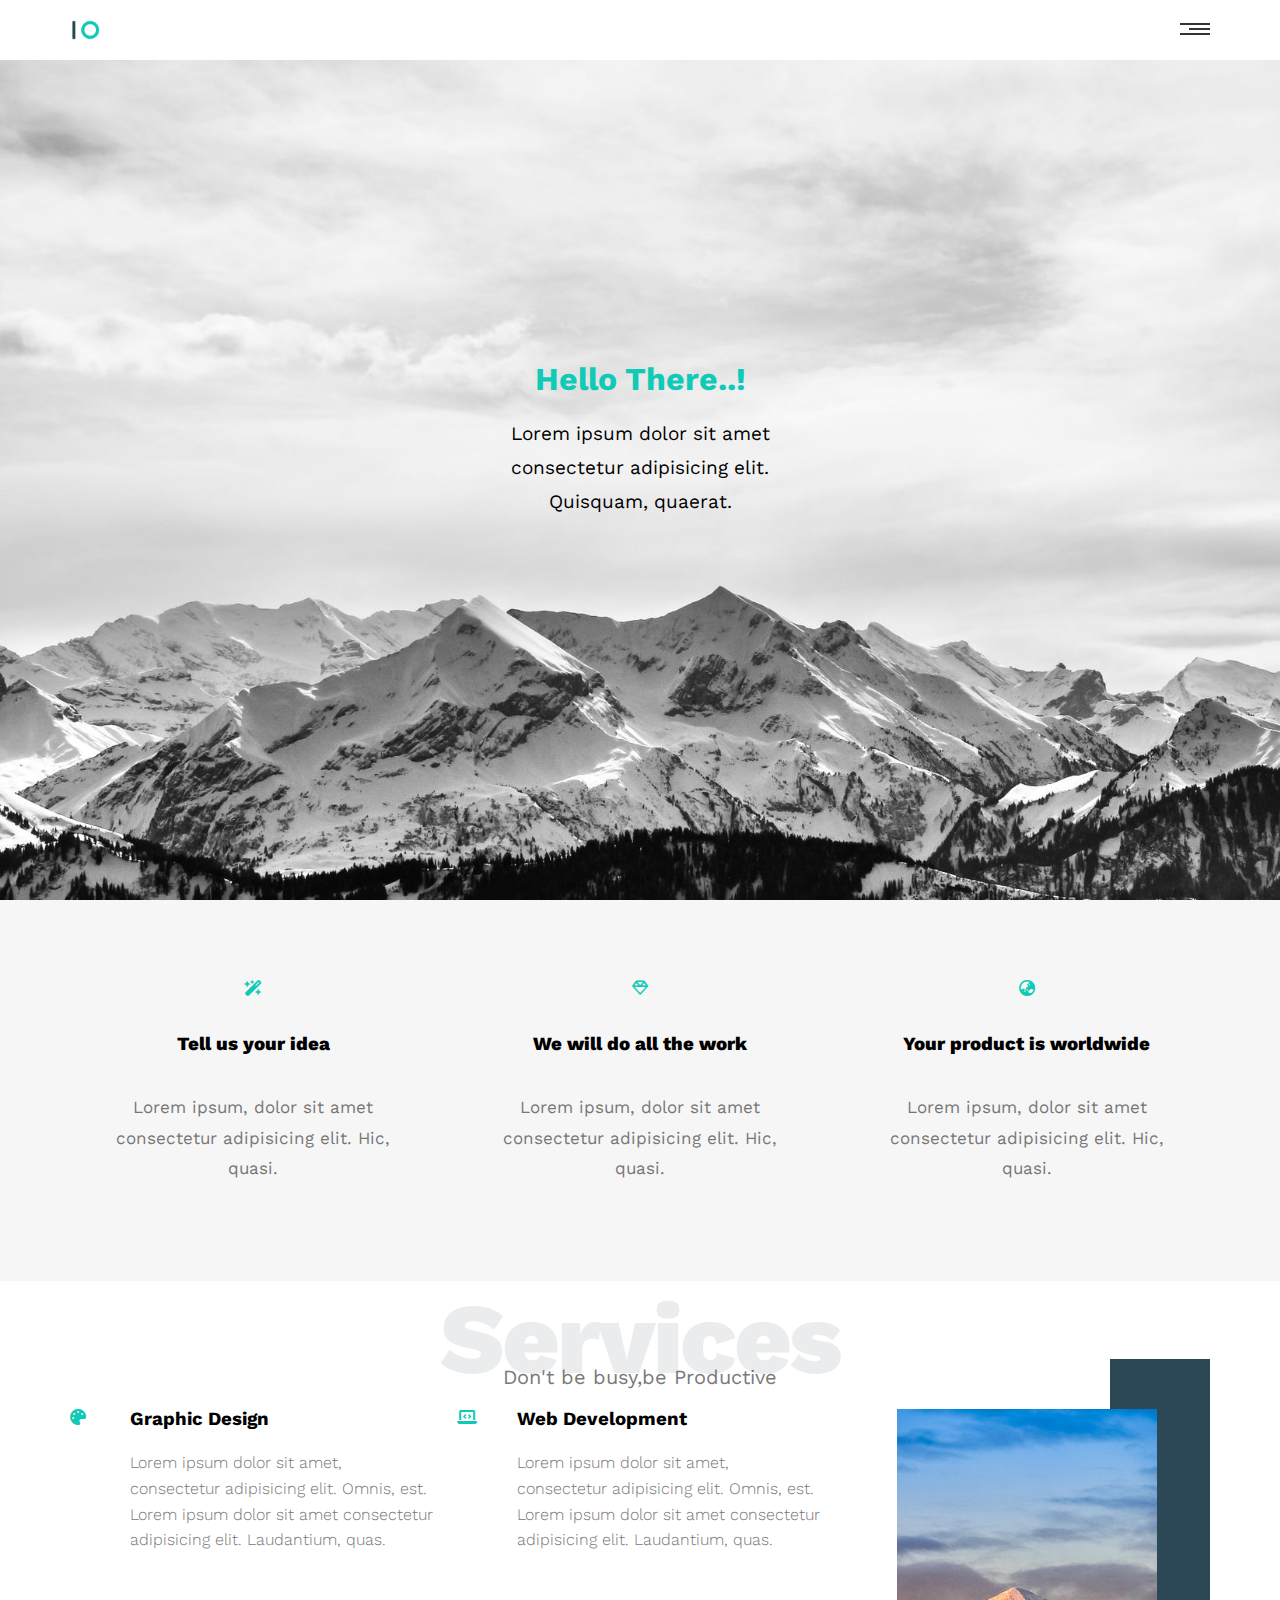
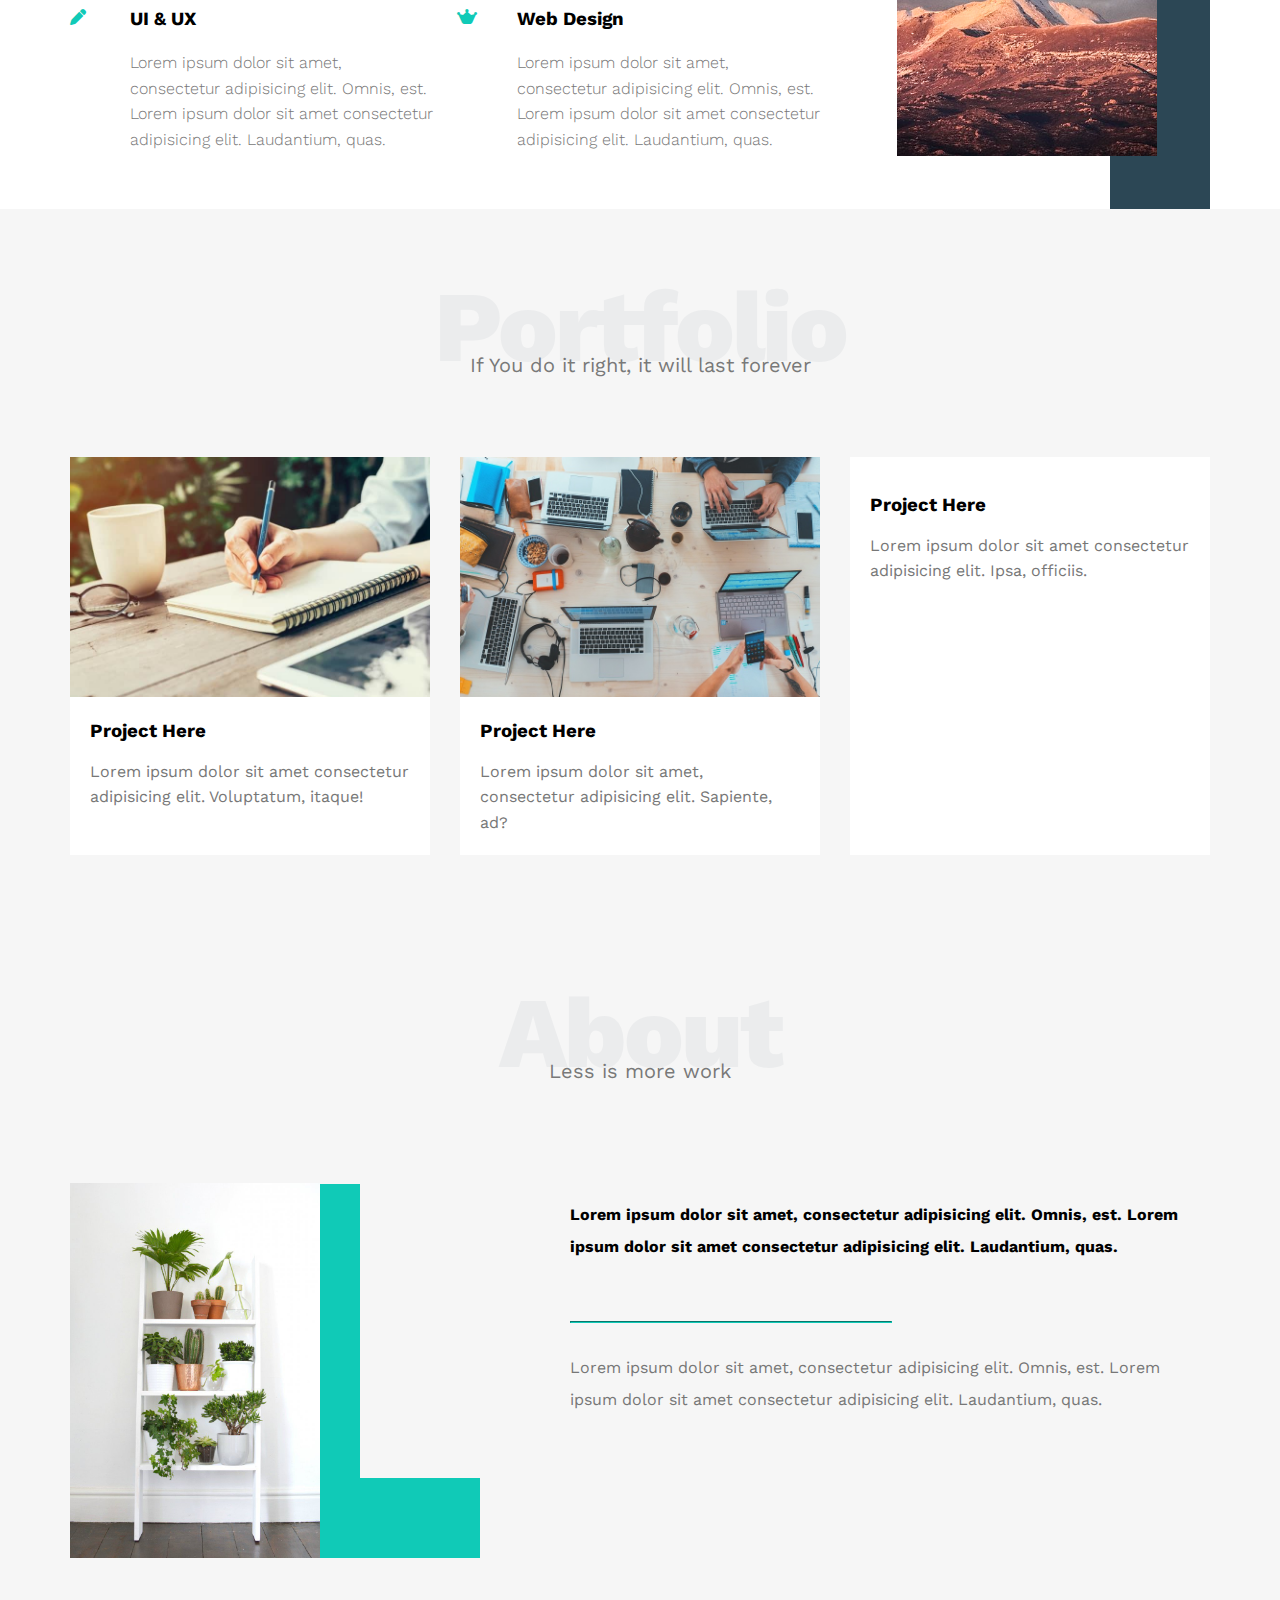
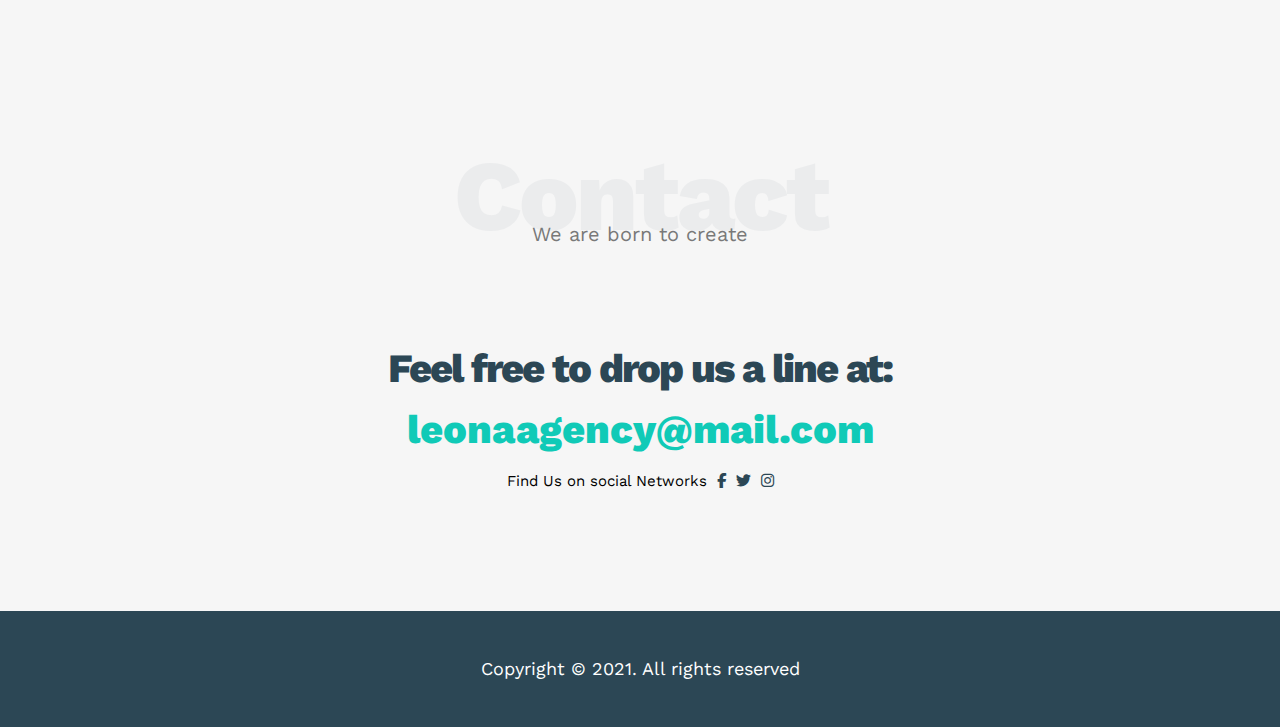
==== commit df62ec77: "Update index.html" ====
--- a/index.html
+++ b/index.html
@@ -4,7 +4,7 @@
   <meta charset="UTF-8">
   <meta name="viewport" content="width=device-width, initial-scale=1.0">
 
-  <link rel="stylesheet" href="CSS/temp1.Css"/> 
+  <link rel="stylesheet" href="CSS/Style.css"/> 
   <!-- Render all elements normally -->
   <link rel="stylesheet" href="CSS/normalize.css"/> 
   <!-- Font Awesome Library -->
@@ -18,7 +18,7 @@
   <!-- start Header -->
   <div class="header">
     <div class="container">
-      <img src="images/logo.png" alt="" class="logo">  
+      <img src="Images/logo.png" alt="" class="logo">  
       <div class="links">
         <span class="icon">
           <span></span>
@@ -112,7 +112,7 @@
           </div>
           <div class="col">
             <div class="image img1">
-              <img  src="images/services.jpg" alt="">
+              <img  src="Images/services.jpg" alt="">
             </div>
           </div>
         </div>
@@ -126,21 +126,21 @@
           <p>If You do it right, it will last forever</p>
           <div class="portfolio-content">
             <div class="card">
-              <img src="images/portfolio-1.jpg" alt="">
+              <img src="Images/portfolio-1.jpg" alt="">
               <div class="info">
                 <h3>Project Here</h3>
                 <p>Lorem ipsum dolor sit amet consectetur adipisicing elit. Voluptatum, itaque!</p>
               </div>
             </div>
             <div class="card">
-                <img src="images/portfolio-2.jpg" alt="">
+                <img src="Images/portfolio-2.jpg" alt="">
                 <div class="info">
                   <h3>Project Here</h3>
                   <p>Lorem ipsum dolor sit amet, consectetur adipisicing elit. Sapiente, ad?</p>
                 </div>
             </div>
             <div class="card">
-              <img src="images/portfolio-3.jpg" alt="">
+              <img src="=Images/portfolio-3.jpg" alt="">
               <div class="info">
                 <h3>Project Here</h3>
                 <p>Lorem ipsum dolor sit amet consectetur adipisicing elit. Ipsa, officiis.</p>
@@ -158,7 +158,7 @@
           <p>Less is more work</p>
           <div class="about-content">
             <div class="image">
-              <img src="images/about.jpg" alt="">
+              <img src="Images/about.jpg" alt="">
             </div>
             <div class="text">
               <p>Lorem ipsum dolor sit amet, consectetur adipisicing elit. Omnis, est. Lorem ipsum dolor sit amet consectetur adipisicing elit. Laudantium, quas.</p>
--- a/CSS/Style.css
+++ b/CSS/Style.css
@@ -0,0 +1,412 @@
+/* Start variables */
+:root{
+  --main-color: #10cab7;
+  --secondary-color:#2c4755;
+}
+/* End variables */
+.special-heading{
+  color:#ebeced;
+  font-size: 100px;
+  font-weight: 800;
+  text-align: center;
+  letter-spacing: -3px;
+  margin: 0;
+}
+.special-heading + p{
+  color: #797979;
+  font-size: 20px;
+  text-align: center;
+  margin: -30px 0 0;
+}
+
+/* Global Rules */
+*{
+  -webkit-box-sizing: border-box;
+  -moz-box-sizing:border-box ;
+  box-sizing: border-box;
+}
+html{
+  scroll-behavior: smooth;
+}
+body{
+  font-family: "Work Sans", sans-serif;
+}
+.container{
+  padding-left:15px ;
+  padding-right:15px ;
+  margin-left: auto;
+  margin-right: auto;
+}
+/* small screens */
+@media(min-width: 768px){
+  .container{
+      width:750px;
+  }
+}
+/* medium screens */
+@media(min-width: 992px){
+  .container{
+      width:970px;
+  }
+}
+/* large screens */
+@media(min-width: 1200px){
+  .container{
+      width:1170px;
+  }
+}
+@media (max-width:1199px) {
+  .img1{
+    display: none;
+  }
+}
+@media (max-width:767px){
+  .special-heading{
+    font-size: 50px;
+  }
+  .special-heading + p{
+    margin-top:20px;
+  }
+  .services .services-content .srv{
+    flex-direction: column;
+    text-align: center;
+  }
+  .portfolio .portfolio-content .card .info{
+    text-align: center;
+  }
+  .contact .info .link,
+  .contact .info .label{
+    font-size: 25px;
+  }
+
+}
+@media(max-width: 991px){
+  .about .about-content{
+      flex-direction: column;
+      text-align: center; 
+  }
+  .about .about-content .image::before ,
+  .about .about-content .image::after{
+    display: none;
+  }
+  .about .about-content .image{
+    margin-top: 0 auto 60px;
+  }
+}
+/*---------------------------*/
+/* Start header */
+.header{
+  padding: 20px;
+}
+.header .container{
+  display: flex;
+  justify-content: space-between;
+  align-items: center;
+}
+.header .logo{
+  width: 50px;
+}
+.header .links{
+  position: relative;
+}
+.header .links .icon{
+  width:30px;
+  display: flex;
+  justify-content: flex-end;
+  flex-wrap: wrap;
+}
+.header .links:hover .icon span:nth-child(2){
+  width: 100%;
+}
+.header .links .icon span{
+  height: 2px;
+  margin-bottom: 3px;
+  background-color: #333;
+}
+.header .links .icon span:first-child{
+  width: 100%;
+}
+.header .links .icon span:nth-child(2){
+  width: 70%;
+  transition:0.3s;
+}
+.header .links .icon span:last-child{
+  width: 100%;
+}
+.header .container ul{
+  list-style: none;
+  margin: 0;
+  padding: 0;
+  right: 0;
+  position: absolute;
+  top: calc(100% + 15px);
+  min-width: 200px;
+  background-color: #eee;
+  display: none;
+  z-index: 1;
+}
+.header .container ul::before{
+  content: " ";
+  border-width: 10px;
+  border-style: solid;
+  border-color: transparent transparent #eee transparent;
+  position: absolute;
+  right:5px;
+  top:-20px;
+}
+.header .links:hover ul{
+  display: block;
+}
+.header .container ul li a{
+  display: block;
+  padding: 10px;
+  text-decoration: none;
+  color: #333;
+  transition: 0.3s;
+}
+.header .container ul li a:hover{
+  padding-left: 25px;
+}
+.header .container ul li:not(:last-child):hover{
+  border-bottom: 1px solid #ddd;
+}
+/* End header */
+/* Start Landing */
+.landing{
+  background-image: url('../Images/landing.jpg');
+  background-size: cover;
+  height: calc(100vh - 60px);
+}
+.landing .intro{
+  position: absolute;
+  left: 50%;
+  top:50%;
+  transform: translate(-50%,-50%);
+  text-align: center;
+  width: 320px;
+  max-width: 100%;
+}
+.landing .intro h1{
+  margin: 0;
+  font-weight: bold;
+  color:var(--main-color);
+
+}
+.landing .intro p{
+  font-size: 19px;
+  line-height: 1.8;
+}
+/* Start Features*/
+.features{
+  padding-top: 60px;
+  padding-bottom: 60px;
+  background-color: #f6f6f6;
+}
+.features .container{
+  display: grid;
+  grid-template-columns: repeat(auto-fill , minmax(300px,1fr));
+  gap:20px;
+}
+.features .feat{
+  padding: 20px;
+  text-align: center;
+}
+.features .feat i{
+color: var(--main-color);
+}
+.features .feat h3{
+  font-weight: 800;
+  margin: 30px 0;
+  line-height: 1.8;
+  }
+.features .feat p{
+  line-height: 1.8;
+  color: #777;
+  font-size: 17px;
+}
+/*End features */
+/*Start Services */
+.services .services-content{
+  display: grid;
+  grid-template-columns: repeat(auto-fill , minmax(300px,1fr));
+  gap:20px;
+  margin-top: 20px;
+}
+.services .services-content .srv{
+  display: flex;
+  margin-bottom: 40px;
+}
+.services .services-content .srv i{
+  color: var(--main-color);
+  flex-basis: 60px;
+}
+.services .services-content .srv .text{
+  flex: 1;
+}
+.services .services-content .srv h3{
+  margin: 0 0 20px;
+
+}
+.services .services-content .srv p{
+  color: #777;
+  font-weight: 300;
+  line-height: 1.6;
+}
+.services .services-content .image img{
+  width: 260px;
+}
+.services .services-content .image{
+  text-align: center;
+  position: relative;
+}
+.services .services-content .image::before{
+  content:" ";
+  position: absolute;
+  background-color: var(--secondary-color);
+  width: 100px;
+  height: calc(100% + 100px);
+  top: -50px;
+  right: 0;
+  z-index: -1;
+}
+/*End Services */
+/*Start Portfolio*/
+.portfolio{
+  padding-top: 60px;
+  padding-bottom: 60px;
+  background-color: #f6f6f6;
+}
+.portfolio .portfolio-content{
+  display: grid;
+  grid-template-columns: repeat(auto-fill , minmax(300px,1fr));
+  gap:30px;
+  margin-top: 80px;
+}
+.portfolio .portfolio-content .card{
+  background-color: white;
+}
+.portfolio .portfolio-content .card img{
+  max-width: 100%;
+}
+.portfolio .portfolio-content .card .info{
+  padding: 20px;
+}
+.portfolio .portfolio-content .card .info h3{
+  margin: 0;
+}
+.portfolio .portfolio-content .card .info p{
+  color: #777;
+  line-height: 1.6;
+  margin-bottom: 0;
+}
+/*End Portfolio */
+/*Start About*/
+.about{
+  padding-top: 60px;
+  padding-bottom: 120px;
+  background-color: #f6f6f6;
+}
+.about .about-content{
+  margin-top: 100px;
+  display: flex;
+  justify-content: space-between;
+  flex-wrap: wrap;
+}
+.about .about-content .image{
+  position: relative;
+  width: 250px; /*photo size*/
+  height: 375px; /*photo size*/
+
+}
+.about .about-content .image img{
+  max-width: 100%;
+}
+.about .about-content .image::before{
+  content: " ";
+  position: absolute;
+  width: 100px;
+  height: calc(100% +80px);
+  top: -40px;
+  left: -20px;
+  z-index: -1;
+  background-color: #ebeced;
+}
+.about .about-content .image::after{
+  content: " ";
+  position: absolute;
+  width: 120px;
+  height:294px;
+  border-left: 40px solid var(--main-color);
+  border-bottom: 80px solid var(--main-color);
+  right: -160px;
+  top: 1px;
+  z-index: 1;
+}
+.about .about-content .text{
+  flex-basis: calc(100% - 500px);
+
+}
+.about .about-content .text p:first-of-type{
+  font-weight: bold;
+  line-height: 2;
+  margin-bottom: 50px;
+}
+.about .about-content .text hr{
+  width: 50%;
+  display: inline-block;
+  border-color: var(--main-color);
+}
+.about .about-content .text p:last-of-type{
+  line-height: 2;
+  color: #777;
+}
+/*End About*/
+/* Start Contact */
+.contact{
+  padding-top: 60px;
+  padding-bottom: 60px;
+  background-color: #f6f6f6;
+}
+.contact .info{
+  padding-top: 60px;
+  padding-bottom: 60px;
+  text-align: center;
+}
+.contact .info .label{
+  font-weight: 800;
+  font-size: 40px;
+  color: var(--secondary-color);
+  letter-spacing: -2px;
+  margin-bottom: 15px;
+}
+.contact .info .link{
+  display: block;
+  font-weight: 800;
+  font-size: 40px;
+  color: var(--main-color);
+  text-decoration: none;
+}
+.contact .info .social{
+  display: flex;
+  justify-content: center;
+  font-size: 15px;
+  margin-top:20px;
+}
+.contact .info .social i{
+  margin-left: 10px;
+  color: var(--secondary-color);
+}
+/* End Contact */
+/* Start footer */
+.footer{
+  background-color: var(--secondary-color);
+  color: white;
+  padding: 30px 10px;
+  text-align: center;
+  font-size: 18px;
+}
+.footer span{
+  font-weight: bold;
+  color:var(--main-color);
+}
+/* End footer */
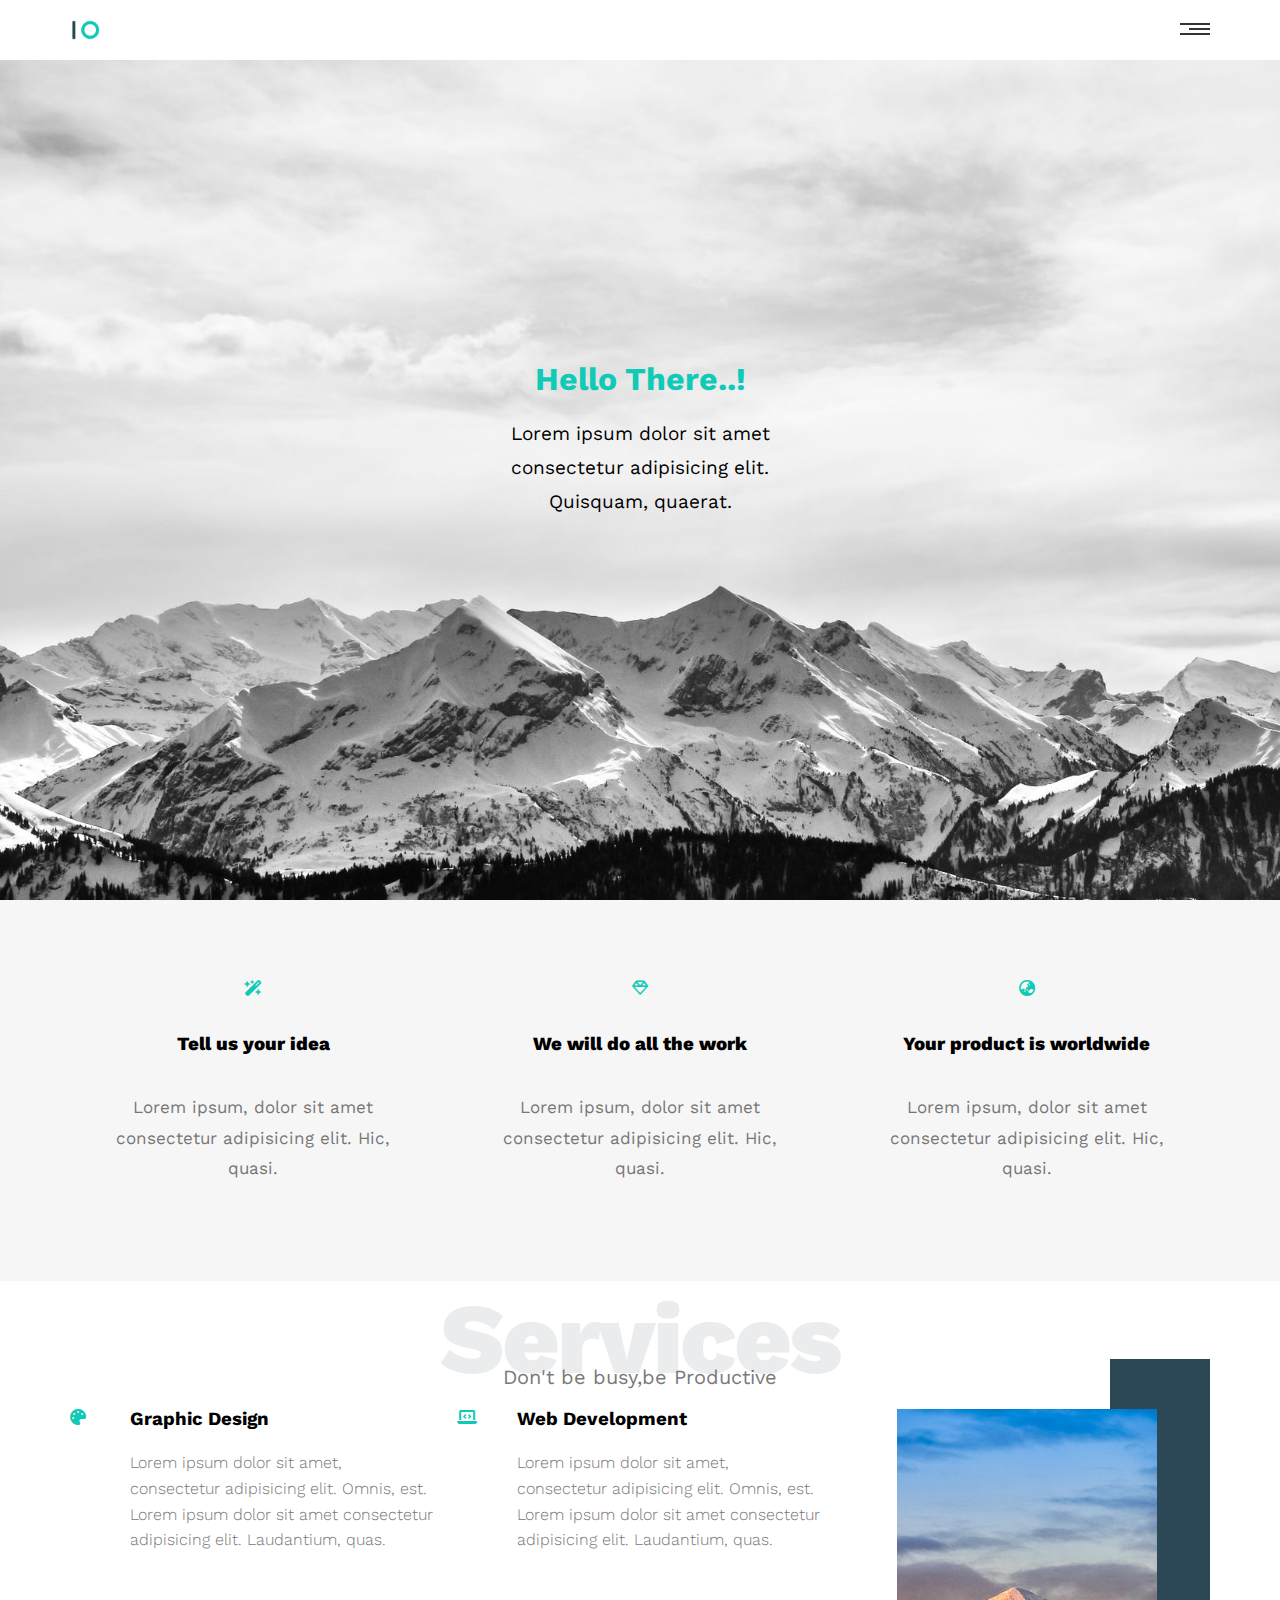
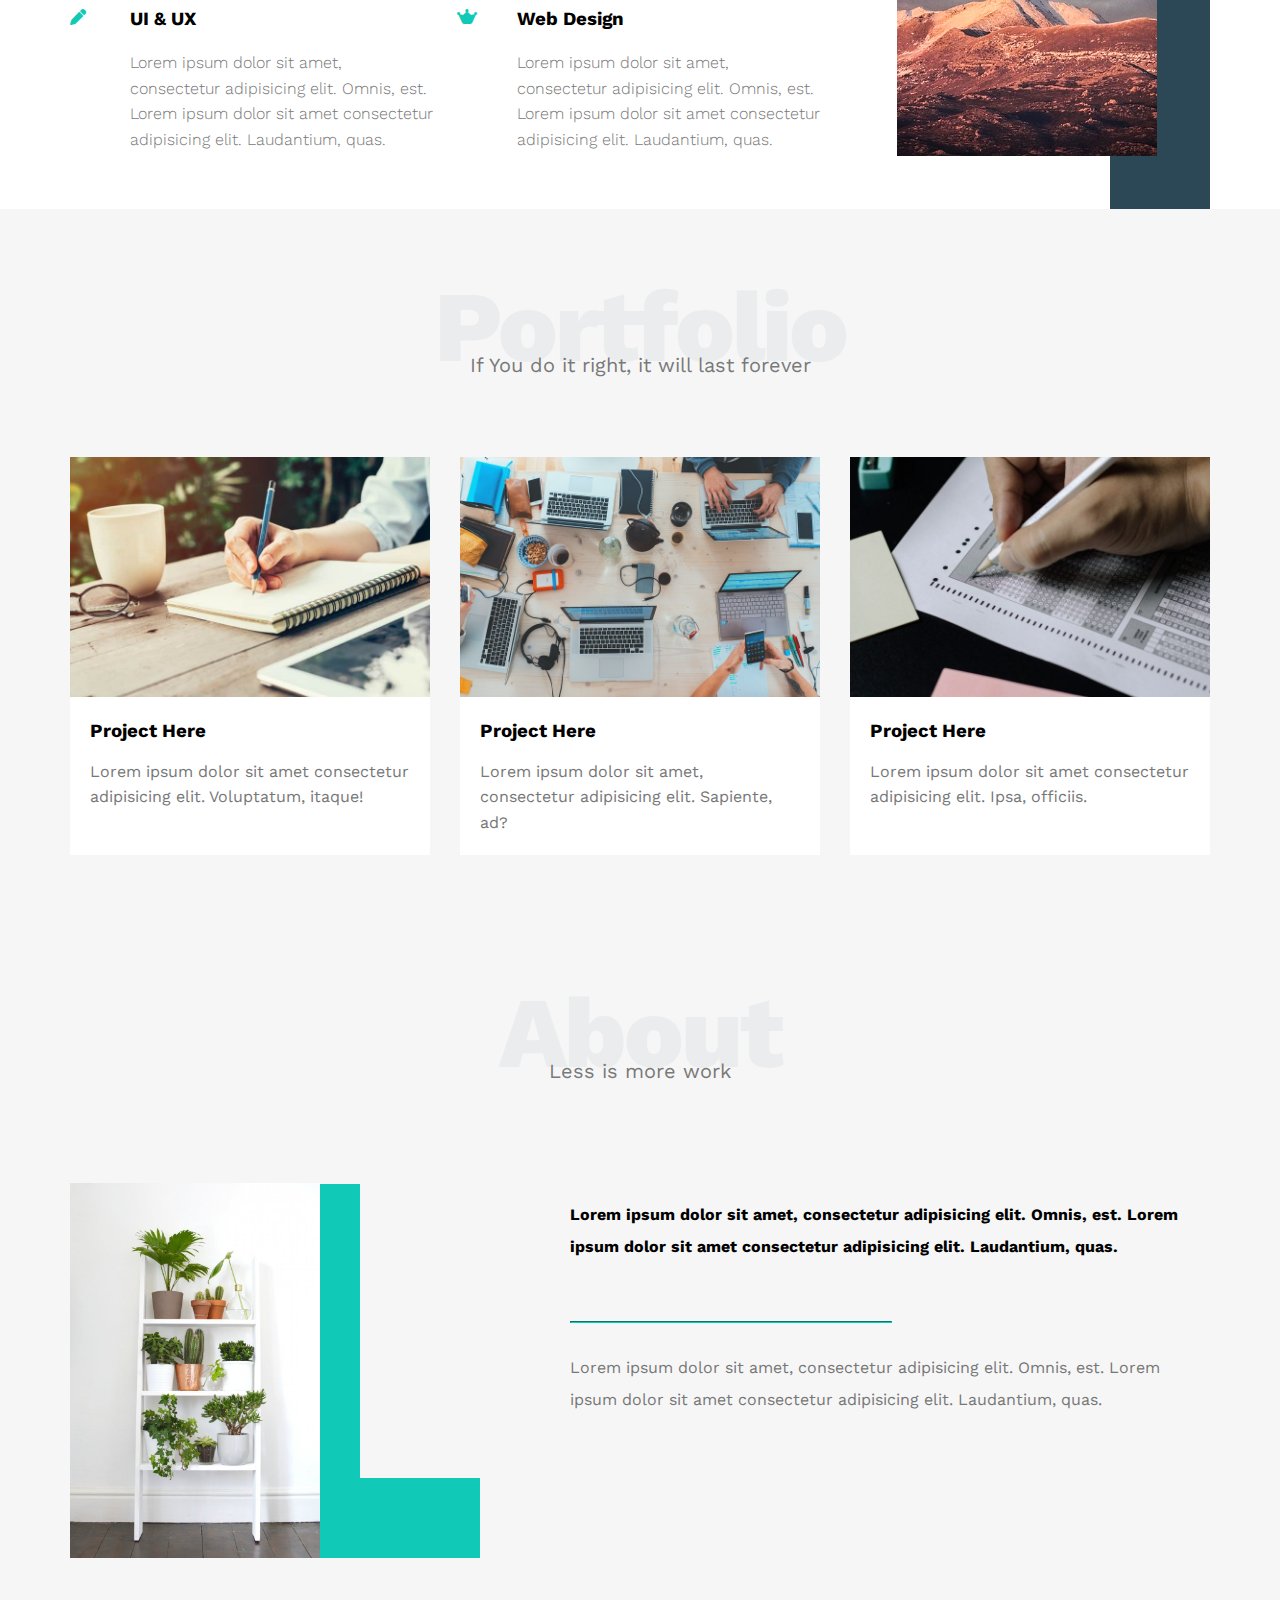
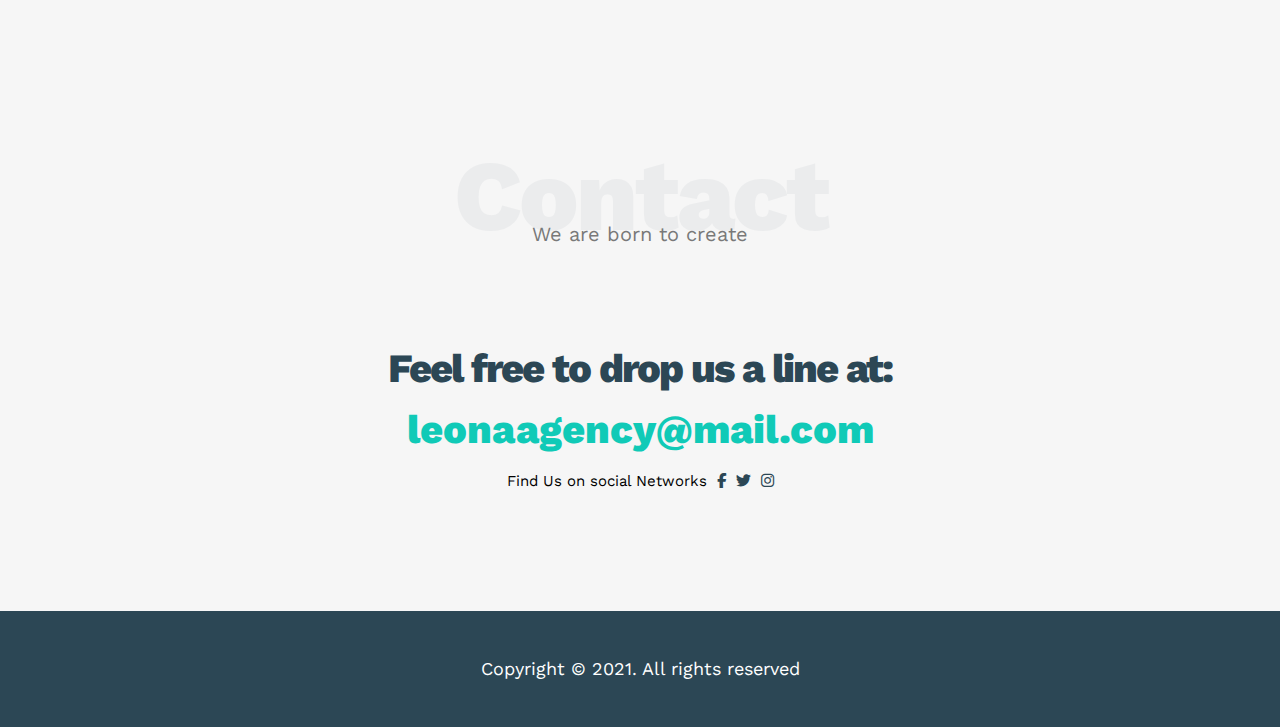
==== commit 52447299: "Update index.html" ====
--- a/index.html
+++ b/index.html
@@ -140,7 +140,7 @@
                 </div>
             </div>
             <div class="card">
-              <img src="=Images/portfolio-3.jpg" alt="">
+              <img src="Images/portfolio-3.jpg" alt="">
               <div class="info">
                 <h3>Project Here</h3>
                 <p>Lorem ipsum dolor sit amet consectetur adipisicing elit. Ipsa, officiis.</p>
